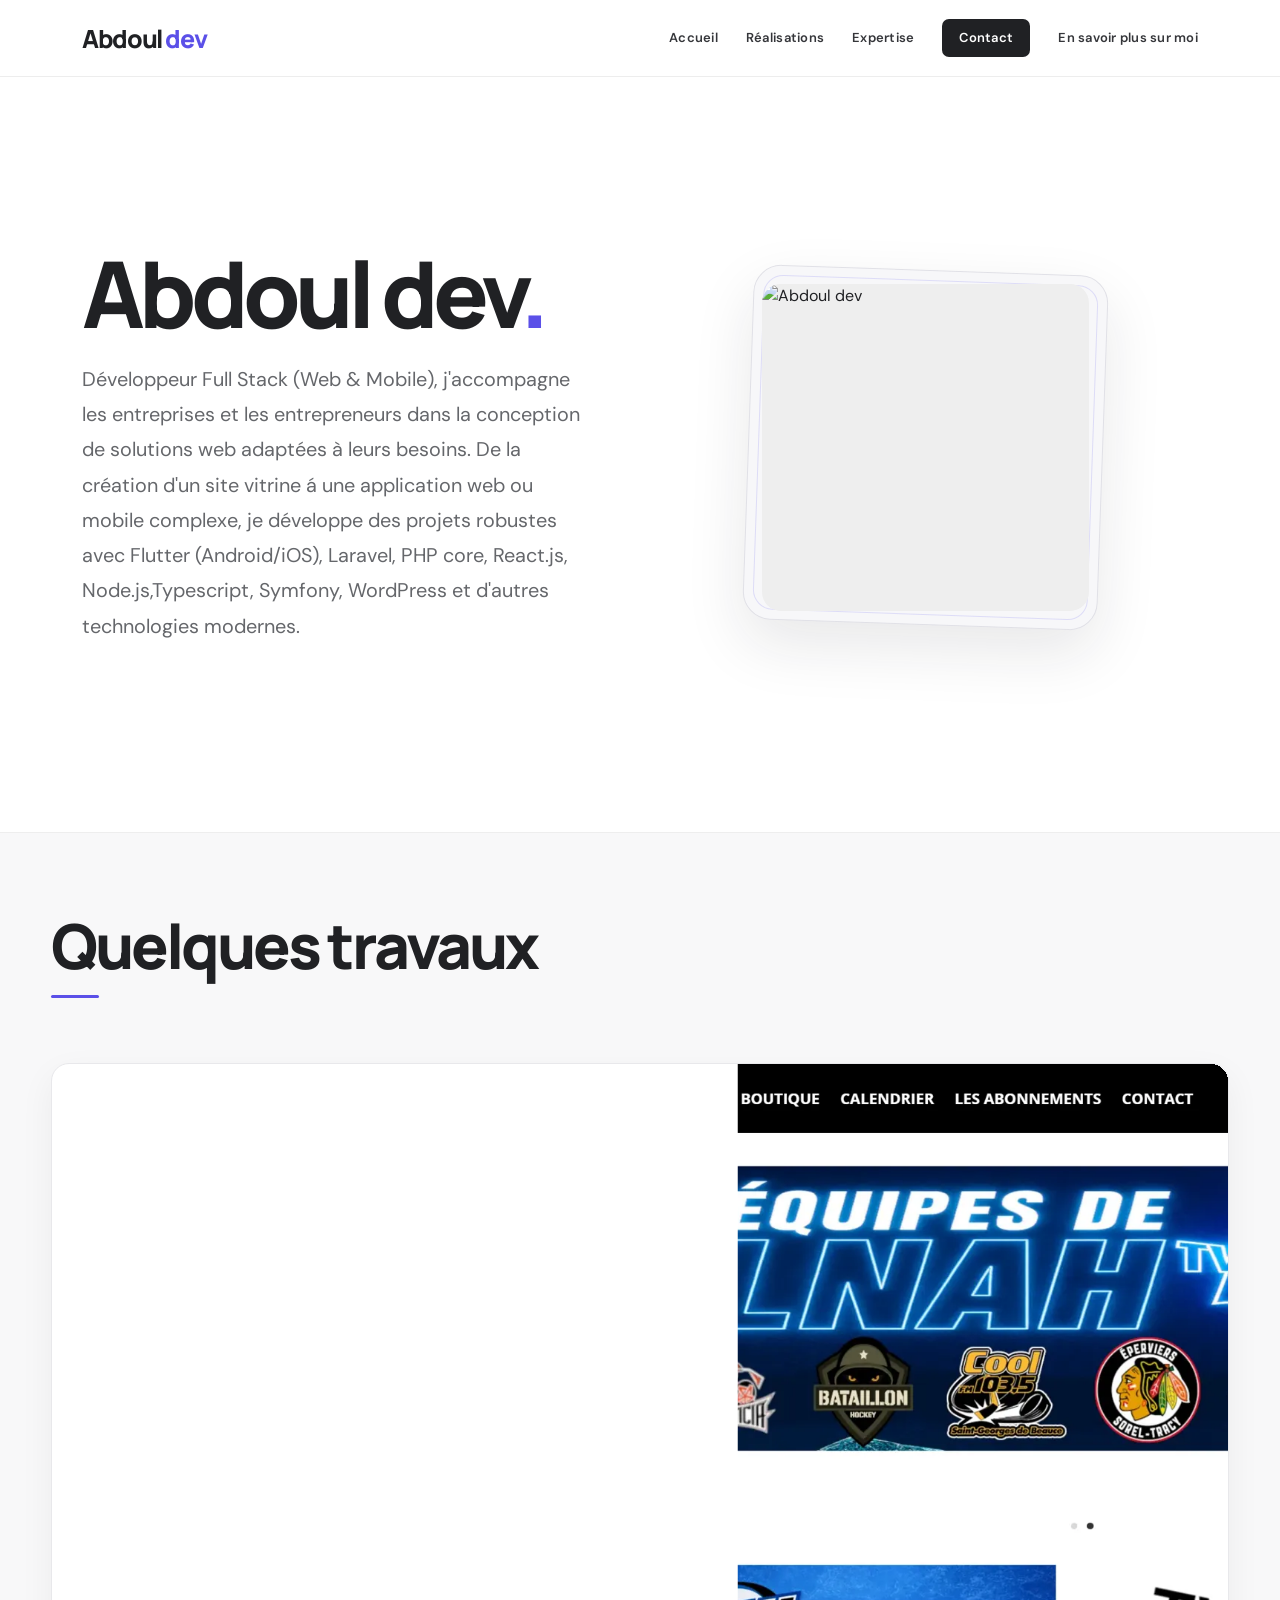
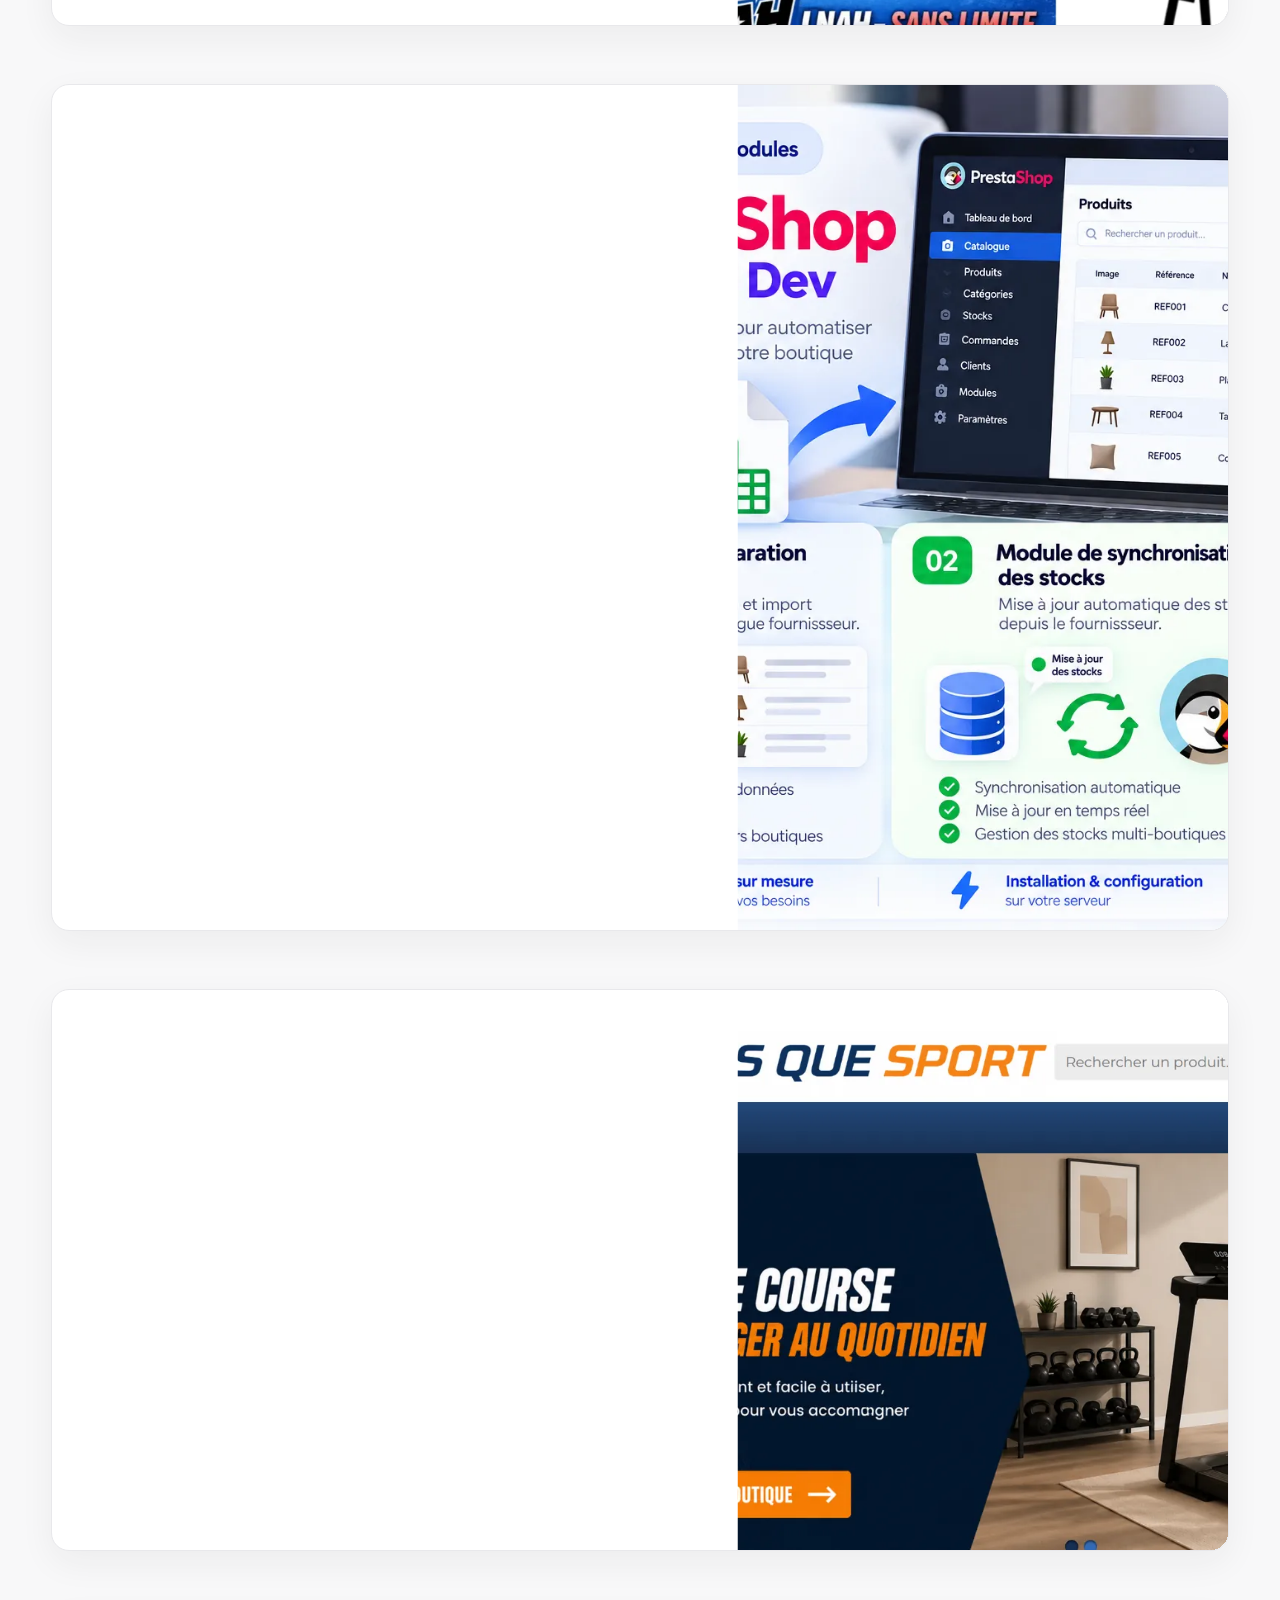
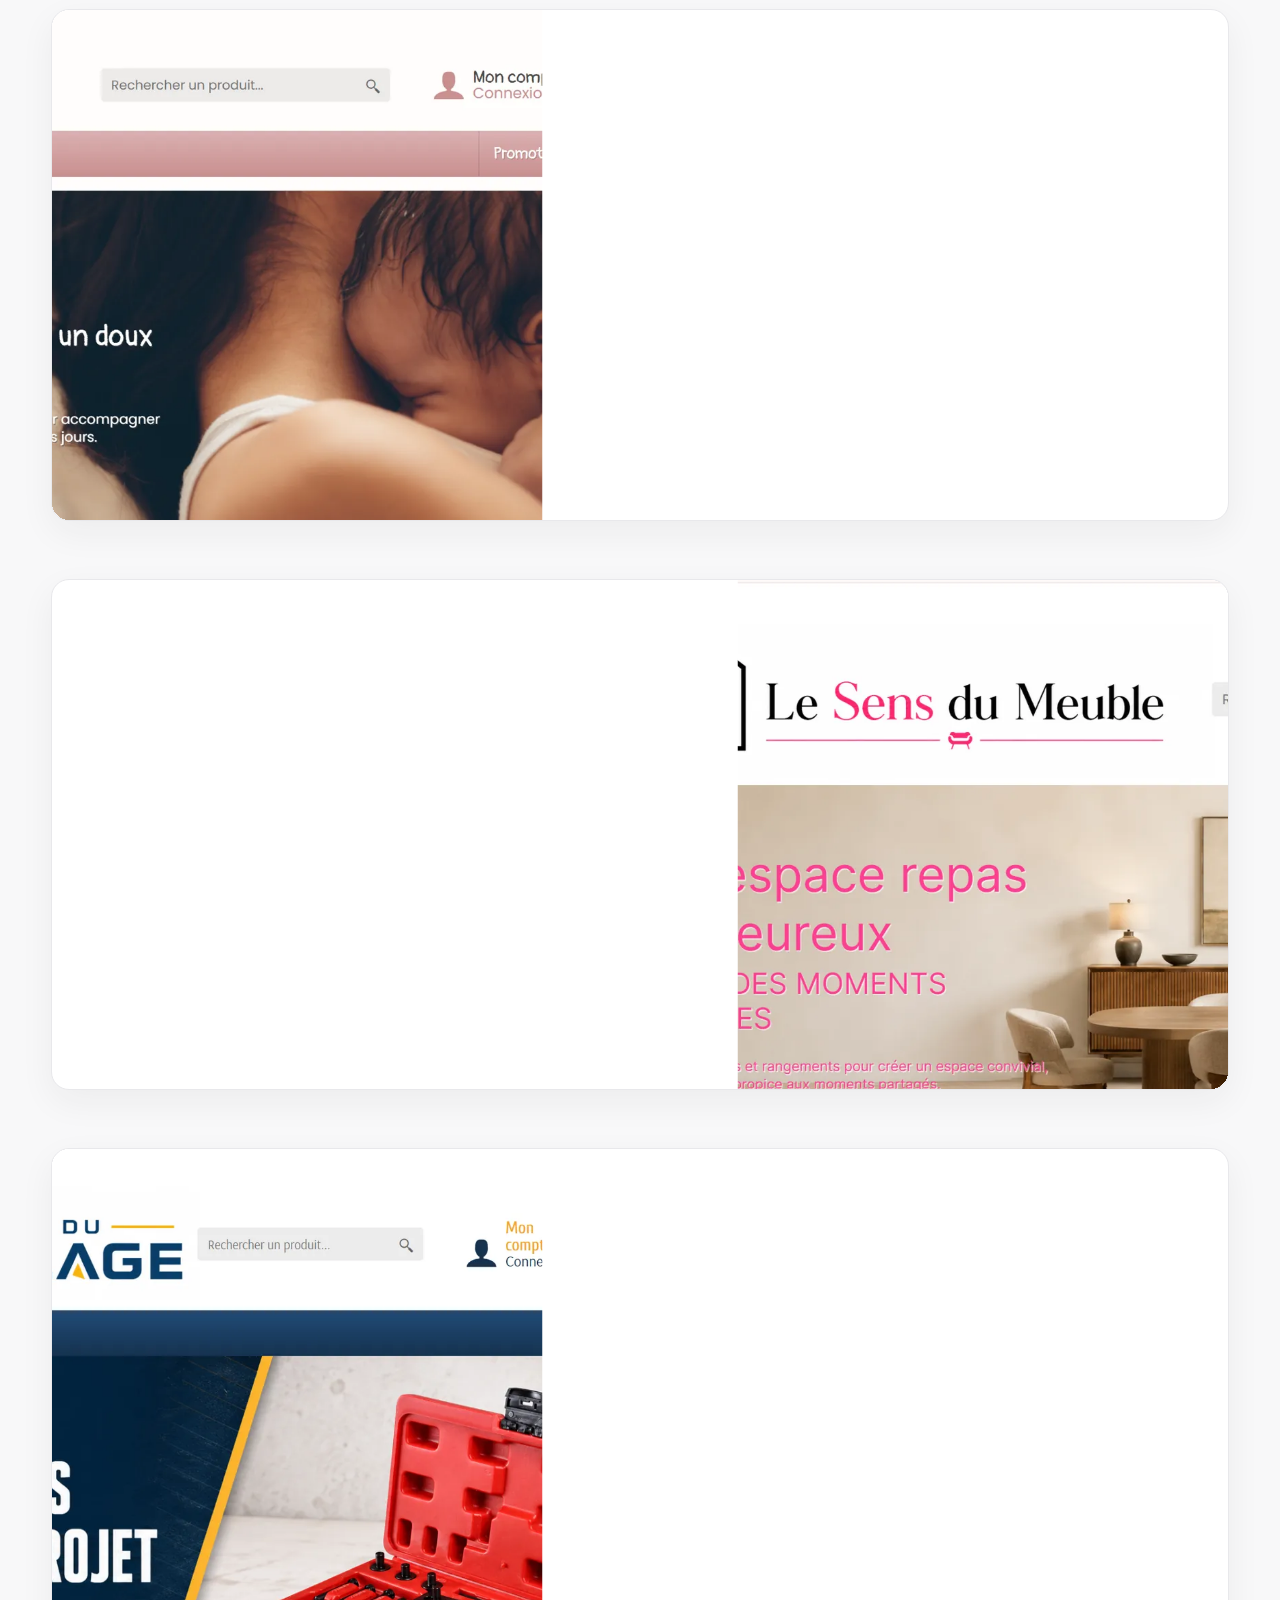
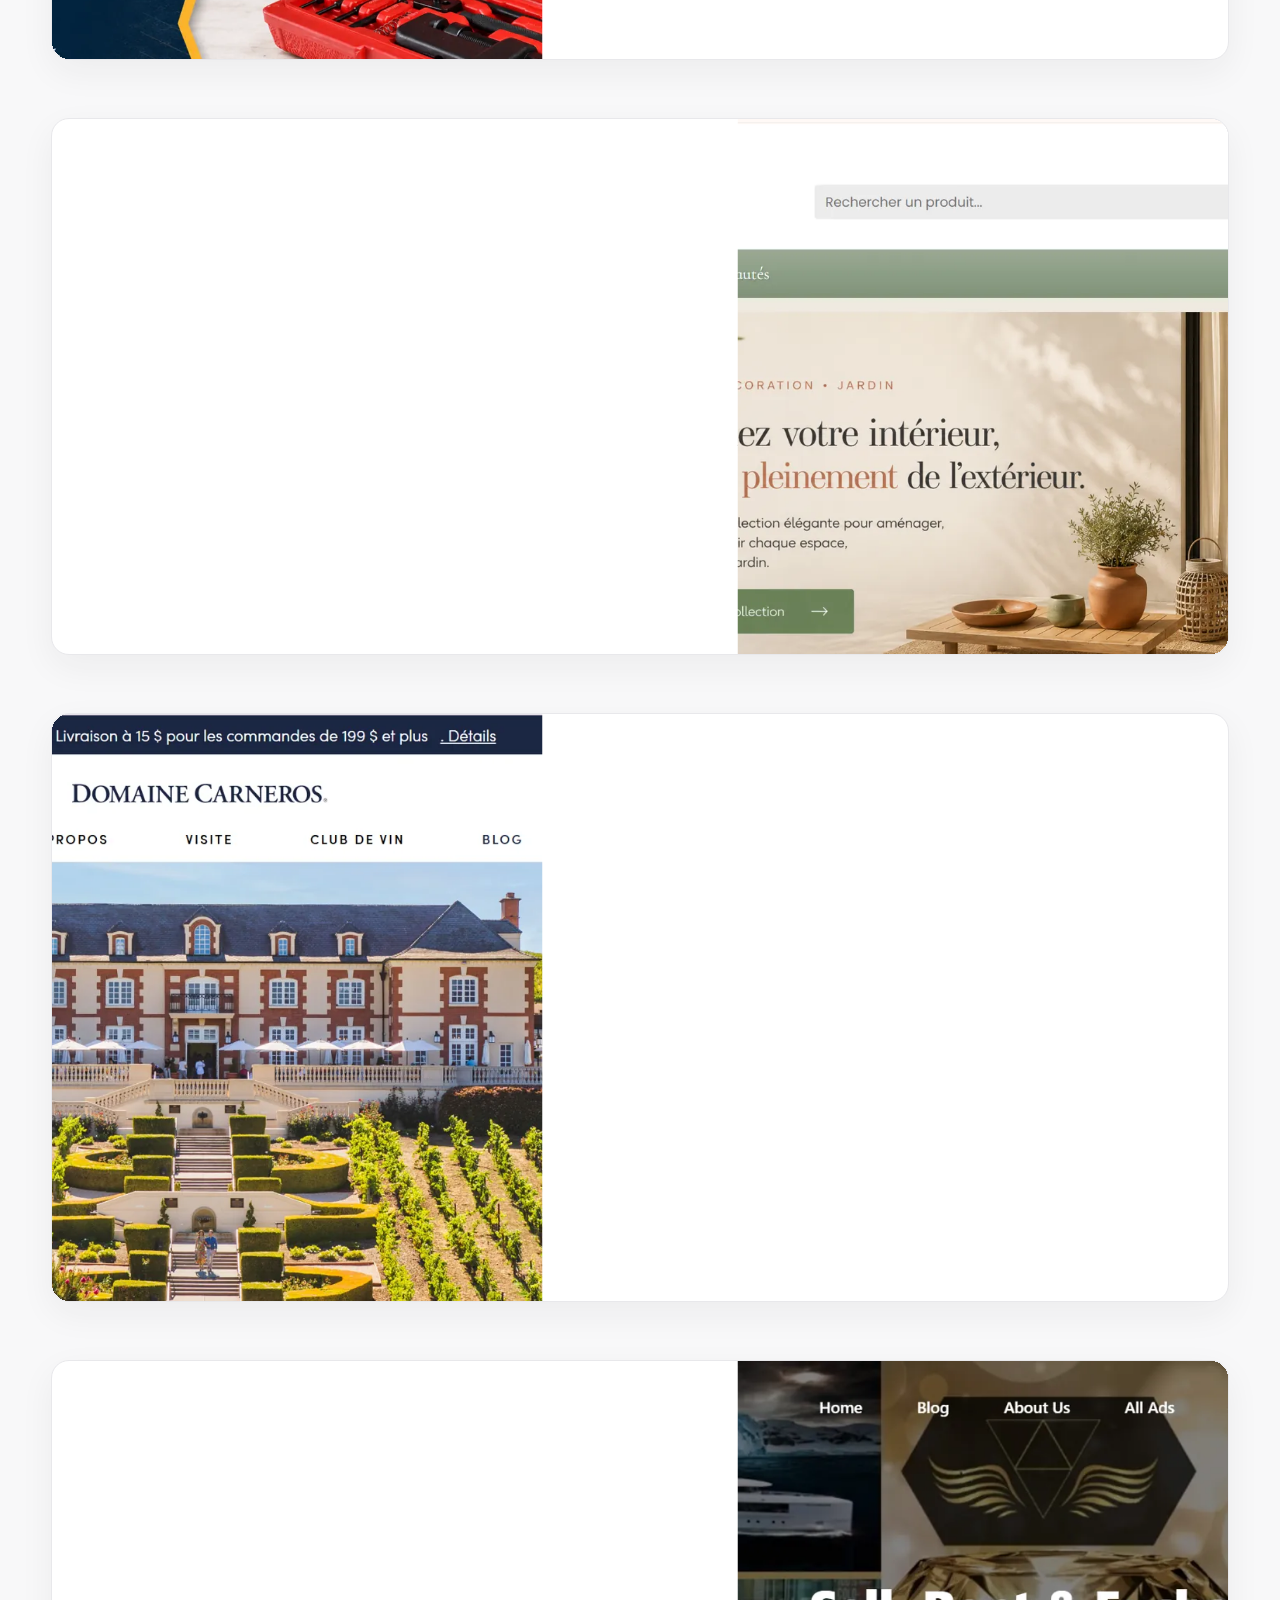
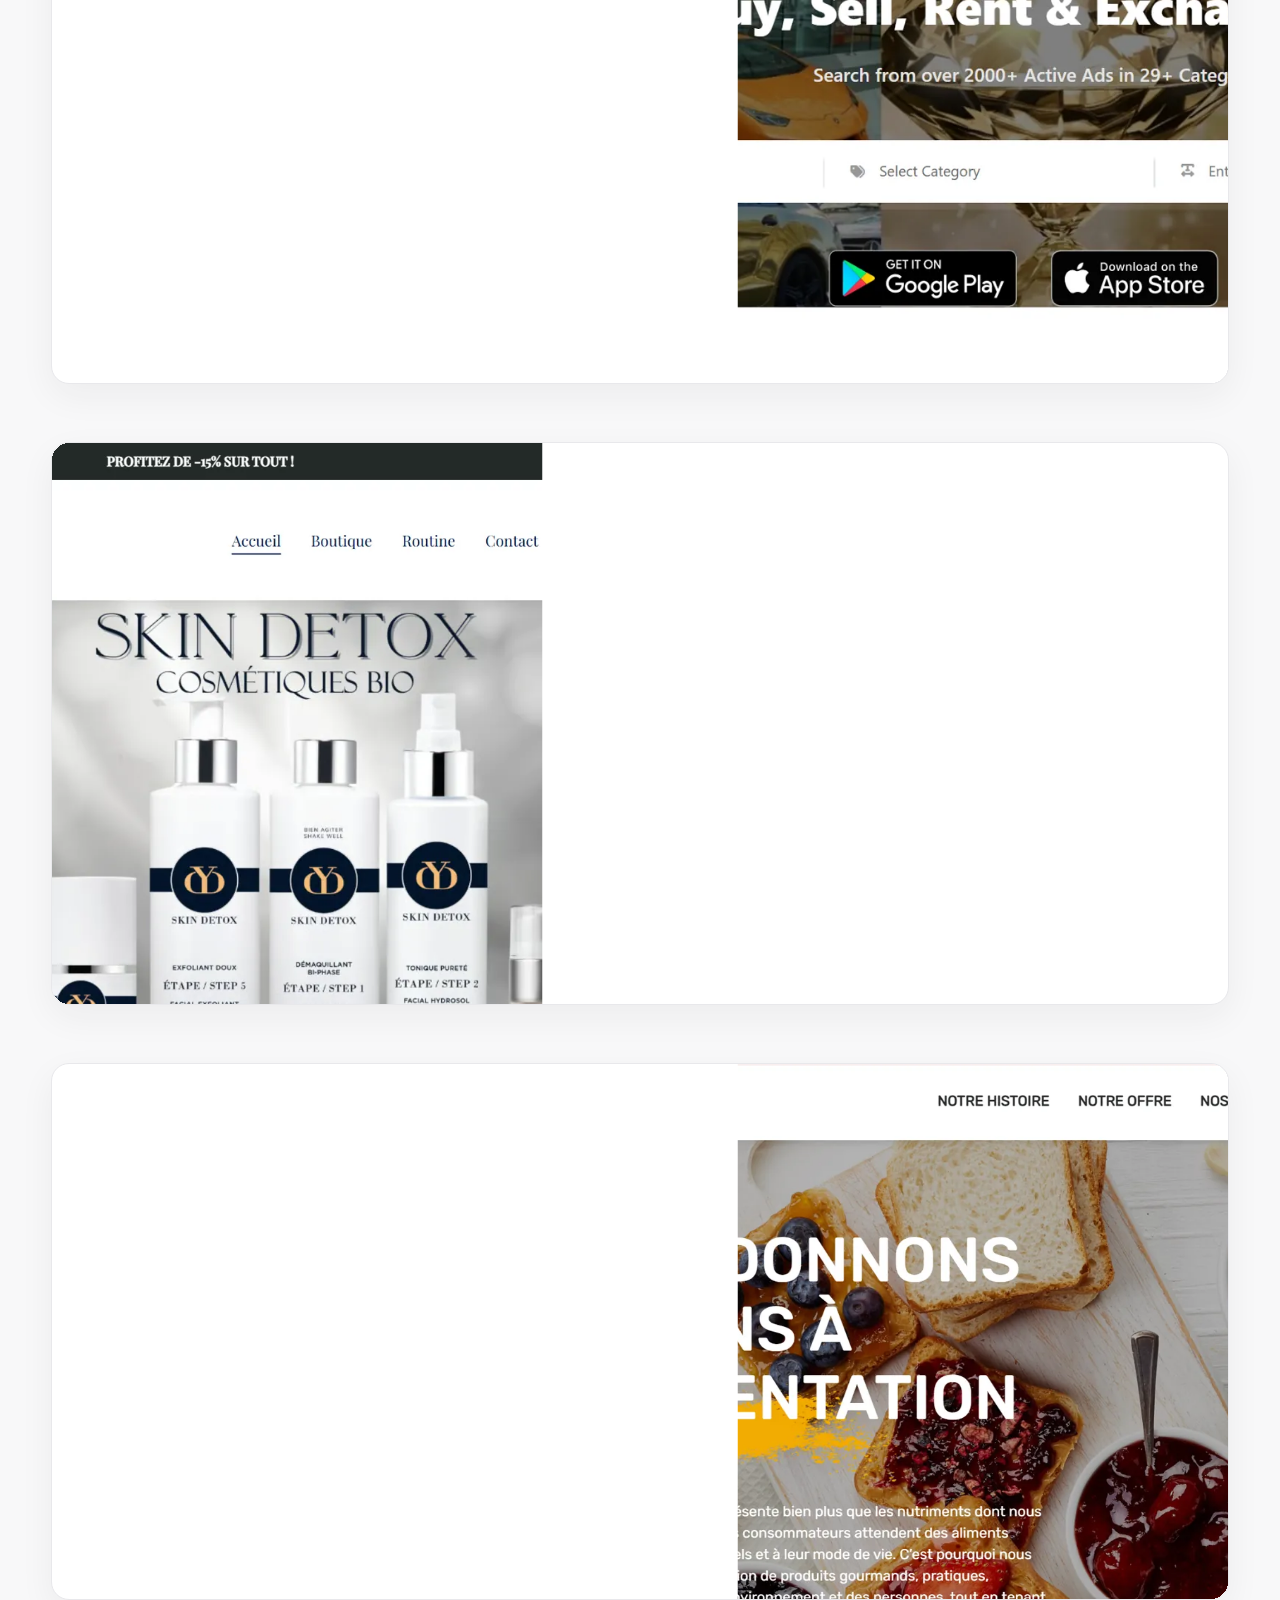
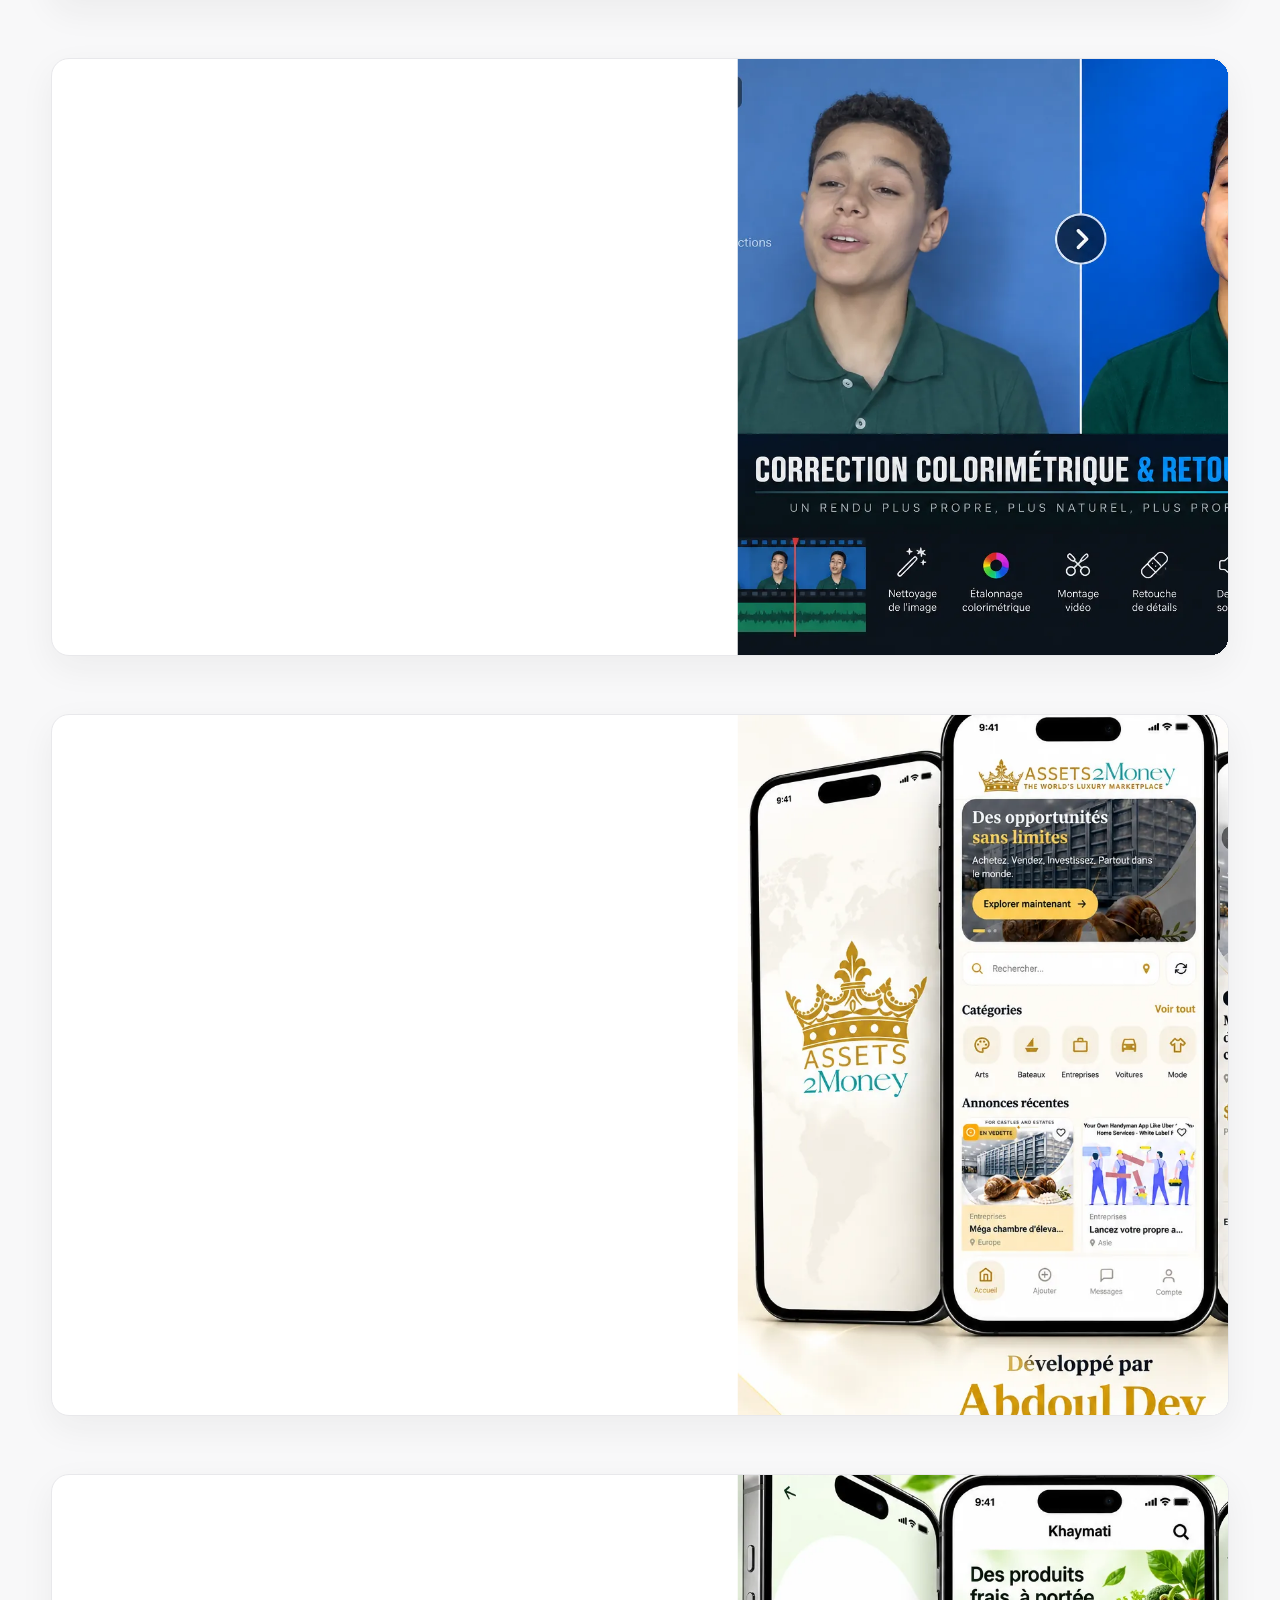
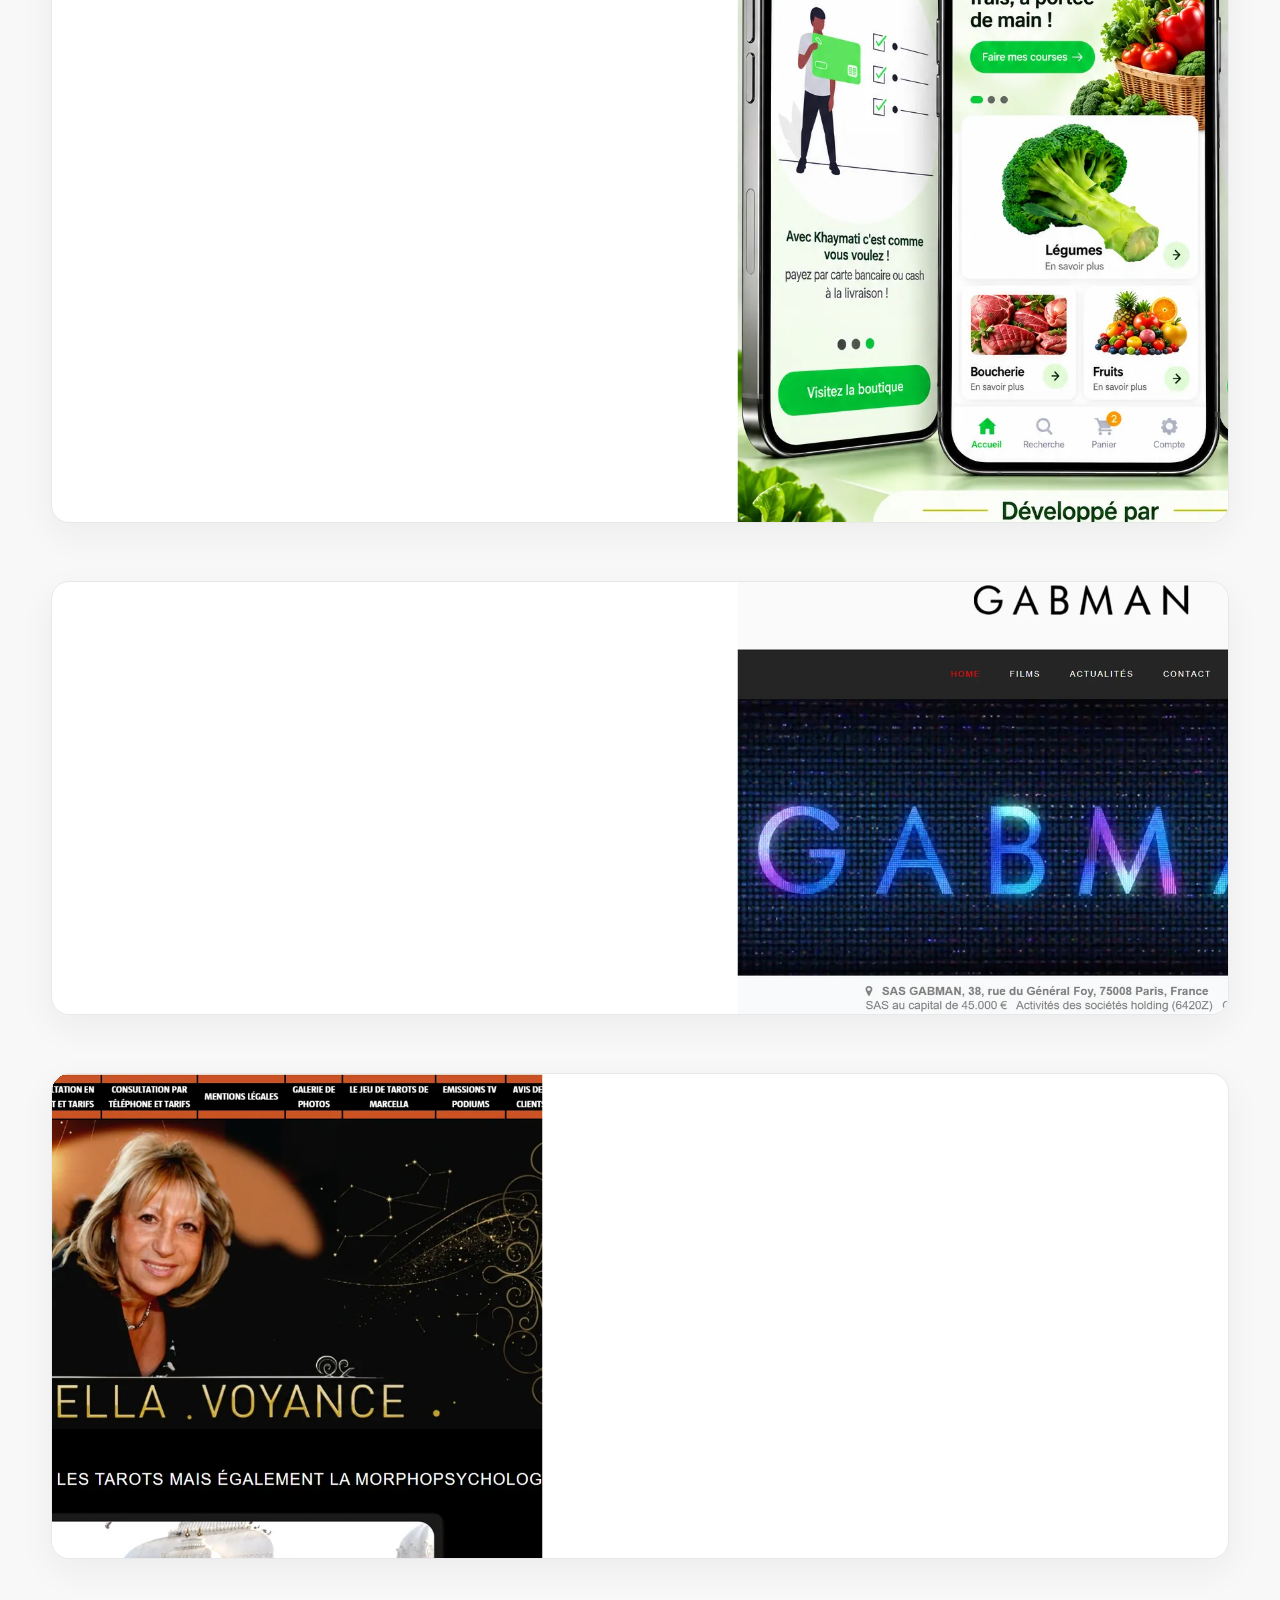
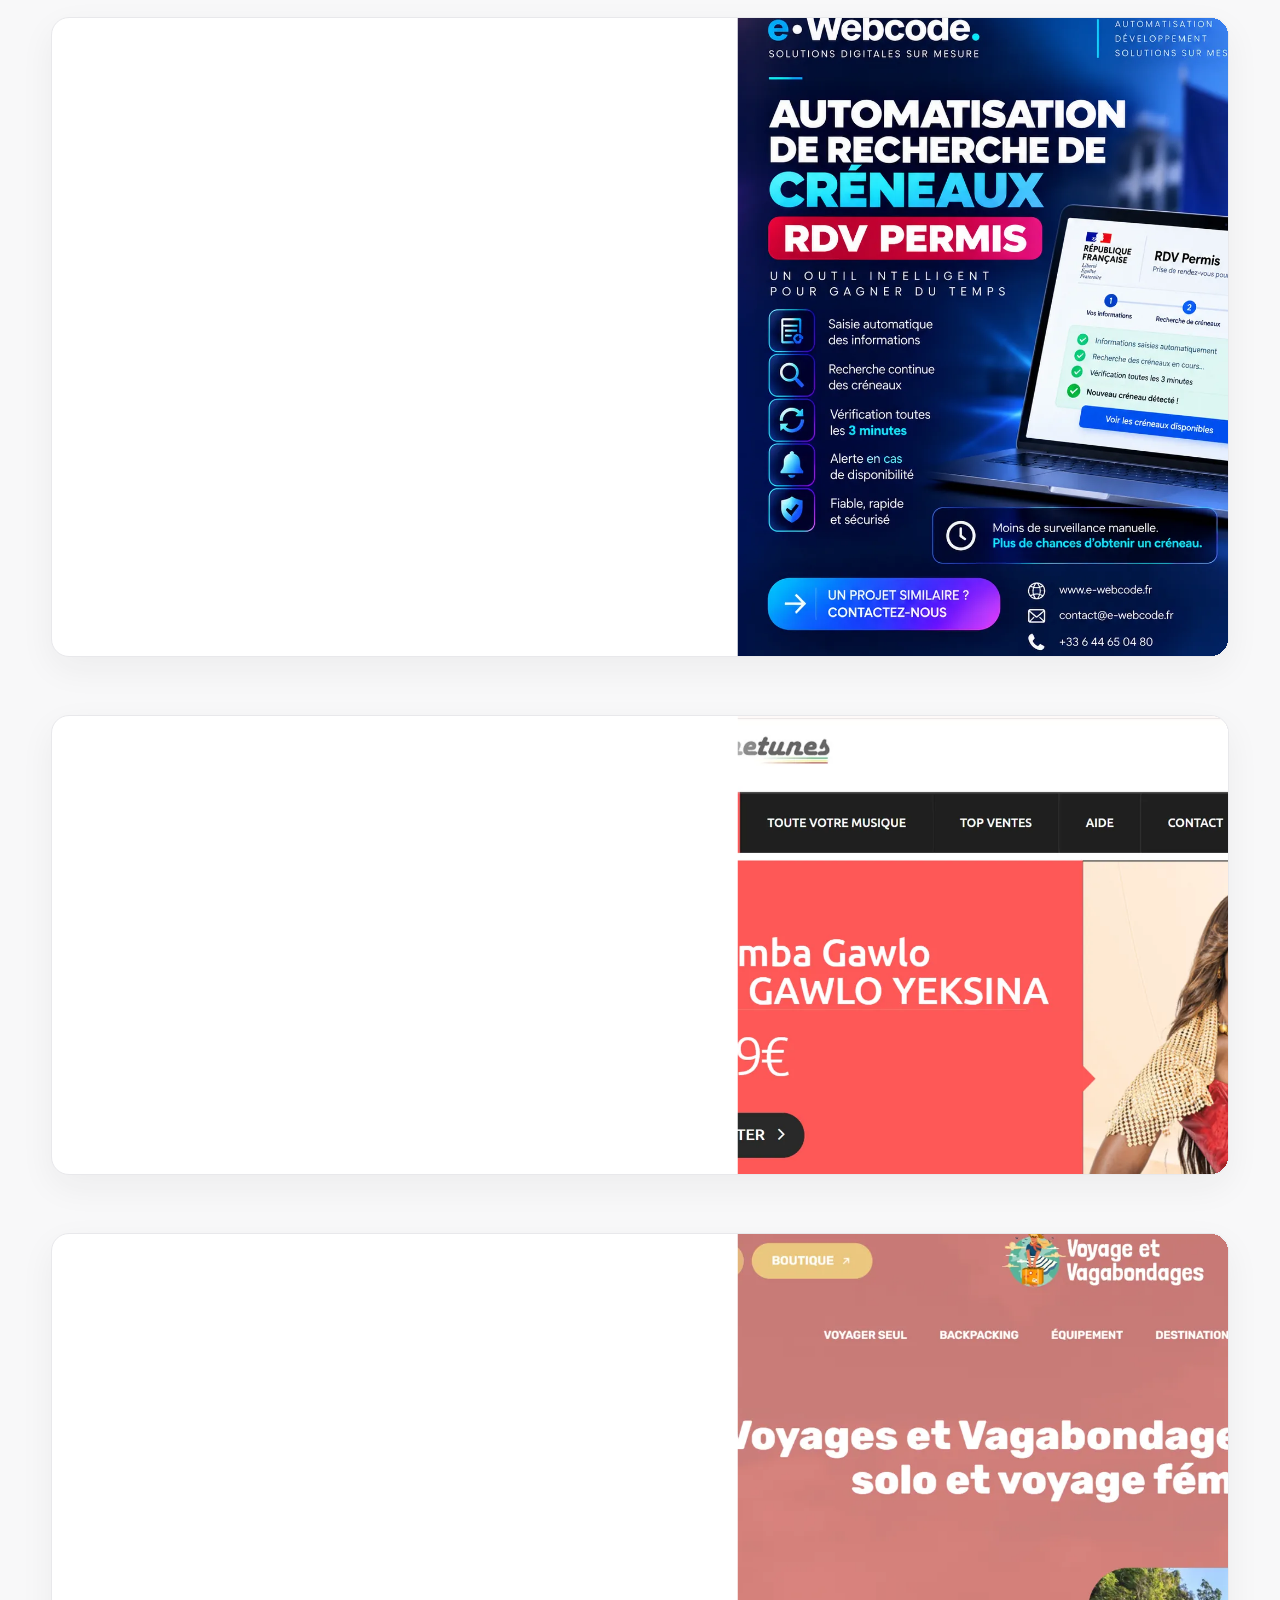
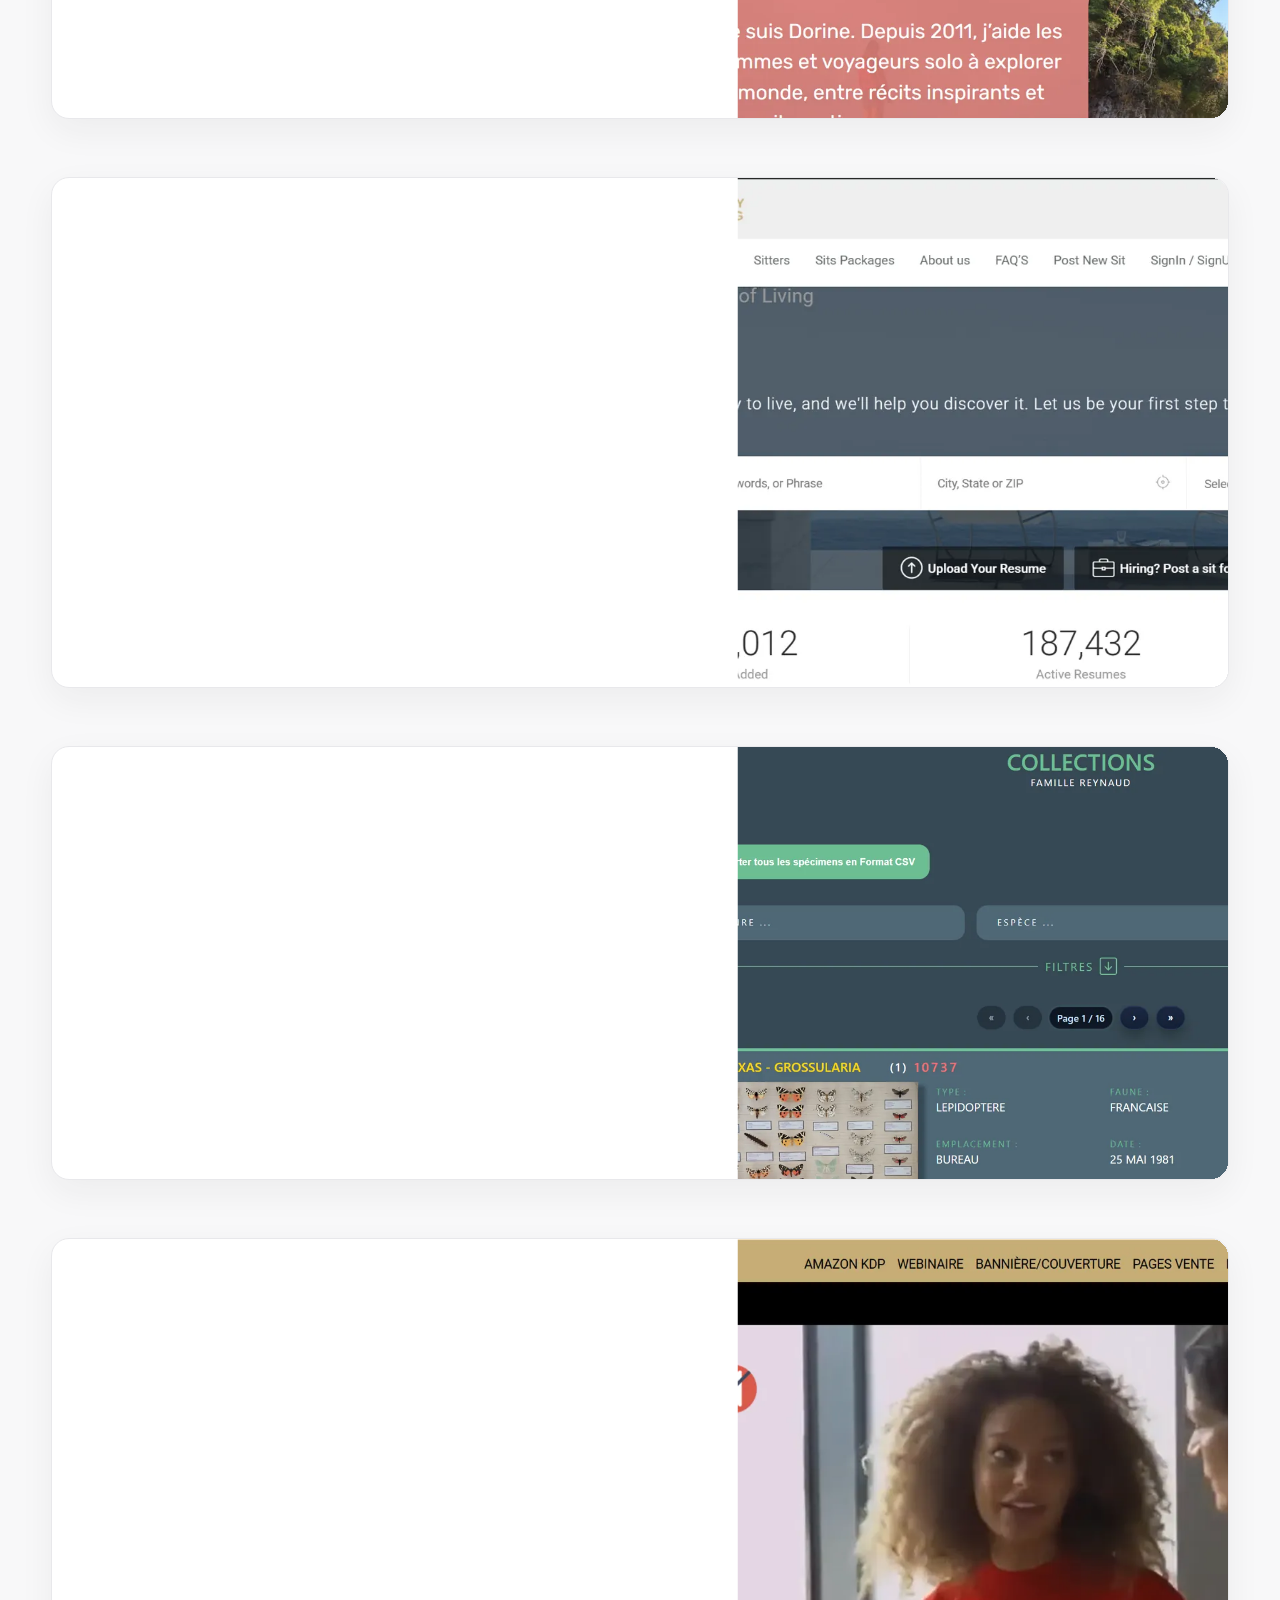
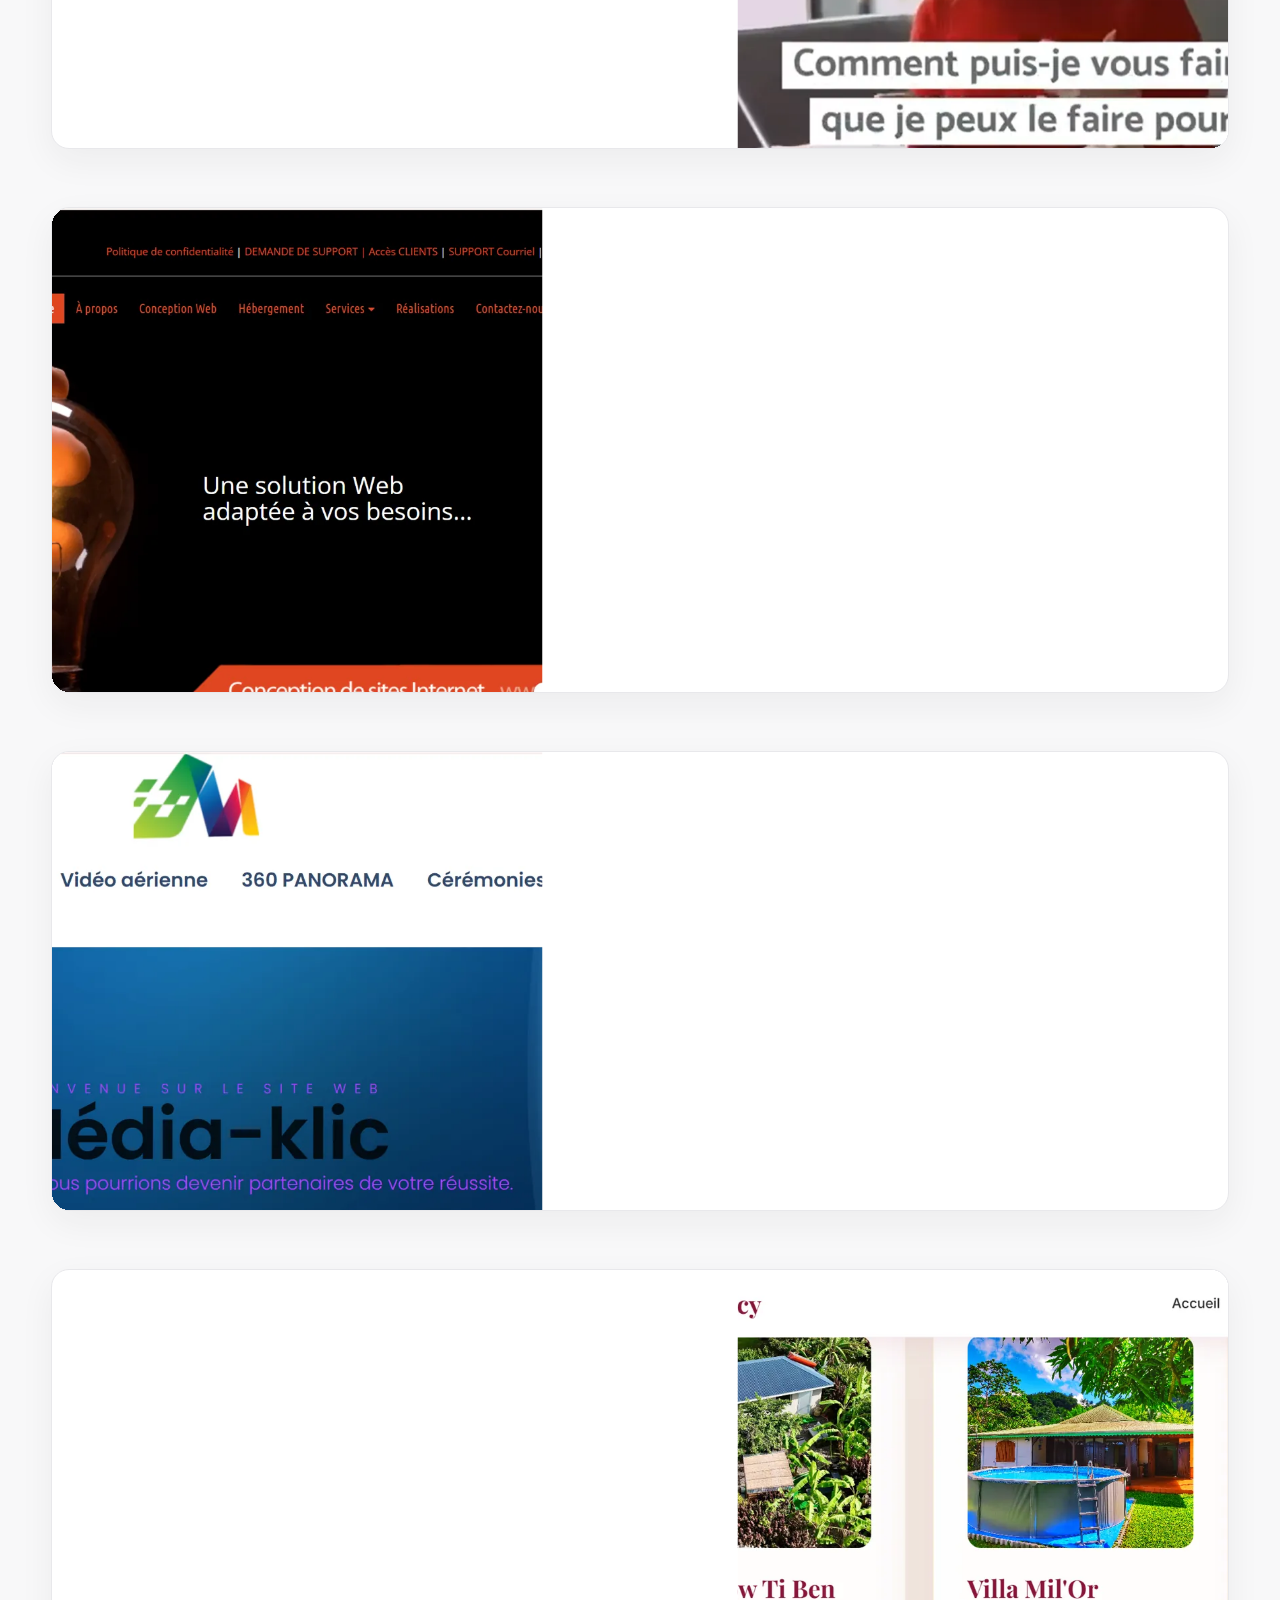
==== index.html @ acee8f9c "Portfolio : contenu en JSON (data/), images WebP Co-Authored-By: Claude Opus 5.5 <noreply@anthropic." ====
<!DOCTYPE html>
<html lang="fr">

<head>
   <meta charset="UTF-8">
   <meta http-equiv="X-UA-Compatible" content="IE=edge">
   <meta name="viewport" content="width=device-width, initial-scale=1.0">
   <title>Abdoul dev — Portfolio</title>


   <!-- bootstrap css cdn-->
   <link href="https://cdn.jsdelivr.net/npm/bootstrap@5.3.0-alpha1/dist/css/bootstrap.min.css" rel="stylesheet"
      integrity="sha384-GLhlTQ8iRABdZLl6O3oVMWSktQOp6b7In1Zl3/Jr59b6EGGoI1aFkw7cmDA6j6gD" crossorigin="anonymous">

   <!-- aos -->
   <link rel="stylesheet" href="https://unpkg.com/aos@next/dist/aos.css" />

   <!-- animatestyle -->
   <link rel="stylesheet" href="https://cdnjs.cloudflare.com/ajax/libs/animate.css/4.1.1/animate.min.css" />

   <!-- GSAP -->
   <script src="https://cdnjs.cloudflare.com/ajax/libs/gsap/3.11.5/gsap.min.js"></script>
   <script src="https://cdnjs.cloudflare.com/ajax/libs/gsap/3.11.5/ScrollTrigger.min.js"></script>
   <script src="https://cdnjs.cloudflare.com/ajax/libs/gsap/3.11.5/ScrollToPlugin.min.js"></script>

   <!-- css -->
   <link rel="stylesheet" href="style.css">


</head>

<body>

   <!-- <video autoplay muted loop id="myVideo">
      <source src="img/bgvideo.mp4" type="video/mp4">
   </video> -->



   <!-- homepage -->
   <div class="background" id="home">

      <!-- navbar -->

      <nav class="site_nav">
         <div class="container nav_container">
            <a class="nav_brand" href="#home" aria-label="Abdoul dev — accueil">Abdoul <span>dev</span></a>
            <input class="nav_toggle" type="checkbox" id="nav-toggle">
            <label class="nav_menu_button" for="nav-toggle" aria-label="Ouvrir le menu"><span></span><span></span><span></span></label>
            <div class="navitems">
               <a class="nav_link" href="#home">Accueil</a>
               <a class="nav_link" href="#project">Réalisations</a>
               <a class="nav_link" href="#expertise">Expertise</a>
               <a class="nav_link nav_contact_link" href="#contact">Contact</a>
               <a class="nav_link nav_about_link" href="https://abdoul.e-webcode.fr">En savoir plus sur moi</a>
            </div>
         </div>
      </nav>


      <!-- introsection -->
      <section class="intro">
         <div class="container intro_container">
            <div class="row intro_boxes">
               <div class="col-lg-6 col-md-12 intro_box1" data-aos="fade-in-left">
                  <div class="name_bio">
                     <p class="name" data-profil="nom">Abdoul dev</p>
                     <p class="bio" data-profil="bio"></p>
                  </div>
               </div>
               <div class="col-lg-6 col-md-12 intro_box2 animate__animated animate__fadeInRight">
                  <div class="box2_profile">
                     <div class="profile_frame">
                        <img class="profile_photo" src="https://abdoul.e-webcode.fr/abdoul.png" alt="Abdoul dev">
                     </div>
                  </div>
               </div>
            </div>
         </div>
      </section>


   </div>


   <div class="fron_project_to_end">
      <!-- project -->

      <section class="project" id="project">
         <div class="project_heading" data-profil="titre_realisations">Quelques travaux</div>
         <div class="project_box">
            <div class="container" id="projets">
               <!-- Les réalisations sont générées depuis data/projets.json (voir content.js) -->
               <p class="project_loading">Chargement des réalisations…</p>
            </div>




         </div>
      </section>




      <!-- why you -->
      <!-- <section class="project why" id="why">
   <div class="project_heading why_heading">Why you?</div>
   <div class="why_box">
         <div class="items item1" data-aos="flip-up" >
            Quality
            <div class="items item2 " data-aos="fade-up-left" data-aos-duration="1500">Cost</div>
            <div class="items item3 " data-aos="fade-up-right" data-aos-duration="1500">Speed</div>
         </div>
      </div>
   </section> -->



      <!-- skills -->
      <section class="skill_section" id="expertise">
         <div class="skill_heading">
            <div class="skill_project_heading" data-profil="titre_expertise">Domaines d'expertise</div>
         </div>

         <div class="expertise_grid" data-profil="expertise"></div>
      </section>




      <!-- contact -->
      <section class="main_contact" id="contact">
         <div class="container">

            <div class="row contact_heading ">
               <div class="contact_heading_content col-md-6">
                  <p class="cline2">
                    Discutons de votre projet
                  </p>
                  <div class="contact_heading_content_img">
                     <lottie-player src="https://assets1.lottiefiles.com/packages/lf20_w6y7r1ap.json"
                        background="transparent" speed="1" loop autoplay></lottie-player>
                  </div>
               </div>
               <div class="contact_heading_svg col-md-6">
                  <lottie-player src="https://assets7.lottiefiles.com/packages/lf20_w7x9i6ag.json"
                     background="transparent" speed="1" loop autoplay></lottie-player>
               </div>
            </div>
         </div>


         <div class="circular_box">
            <div class="contact_actions">
               <div class="contact_action contact_action_github">
                  <div class="contact_label contact_label_github">
                     <span>Cliquez ici pour voir mon compte GitHub</span>
                     <b aria-hidden="true">↓</b>
                  </div>
                  <a class="contact_icons" href="https://github.com/Idiamin321" target="_blank" rel="noopener noreferrer" aria-label="Cliquer ici pour voir mon compte GitHub">
                     <lottie-player class="github" src="https://assets1.lottiefiles.com/packages/lf20_6HFXXE.json"
                        background="transparent" speed="2" loop autoplay></lottie-player>
                  </a>
               </div>

               <div class="contact_action contact_action_mail">
                  <a class="contact_icons" href="mailto:abdoul-dev@e-webcode.fr" aria-label="Cliquer ici pour m'envoyer un e-mail">
                     <lottie-player class="gmail" src="https://assets10.lottiefiles.com/packages/lf20_a0reautd.json"
                        background="transparent" speed="1" loop autoplay></lottie-player>
                  </a>
                  <div class="contact_label contact_label_mail">
                     <b aria-hidden="true">↑</b>
                     <span>Cliquez ici pour m'envoyer un e-mail</span>
                  </div>
               </div>
            </div>
         </div>
      </section>


   </div>



   <!-- bootstrap js cdn -->
   <script src="https://cdn.jsdelivr.net/npm/bootstrap@5.3.0-alpha1/dist/js/bootstrap.bundle.min.js"
      integrity="sha384-w76AqPfDkMBDXo30jS1Sgez6pr3x5MlQ1ZAGC+nuZB+EYdgRZgiwxhTBTkF7CXvN"
      crossorigin="anonymous"></script>

   <!-- aos -->
   <script src="https://unpkg.com/aos@next/dist/aos.js"></script>

   <!-- jquerry cdn-->
   <script src="https://ajax.googleapis.com/ajax/libs/jquery/3.6.3/jquery.min.js"></script>

   <!-- icon -->
   <!-- <script src="https://kit.fontawesome.com/yourcode.js" crossorigin="anonymous"></script> -->
   <script src="https://unpkg.com/@lottiefiles/lottie-player@latest/dist/lottie-player.js"></script>



   <!-- js -->
   <script src="content.js"></script>

</body>

</html>
---- style.css ----
@import url('https://fonts.googleapis.com/css2?family=DM+Sans:wght@400;500;600;700&family=Manrope:wght@600;700;800&display=swap');

:root {
  --ink: #202124;
  --muted: #65676b;
  --accent: #5b50e8;
  --accent-soft: #f0efff;
  --line: #e8e8eb;
  --surface: #f8f8f9;
}

* { box-sizing: border-box; }
html { scroll-behavior: smooth; scroll-padding-top: 82px; }
body {
  margin: 0;
  color: var(--ink);
  background: #fff;
  font-family: 'DM Sans', sans-serif;
  overflow-x: hidden;
}
a { color: inherit; }
.background { min-height: auto; background: #fff; overflow: hidden; }

/* Header */
.site_nav {
  position: sticky;
  top: 0;
  z-index: 1000;
  width: 100%;
  background: rgba(255,255,255,.94);
  border-bottom: 1px solid rgba(32,33,36,.08);
  backdrop-filter: blur(16px);
  -webkit-backdrop-filter: blur(16px);
}
.nav_container {
  min-height: 76px;
  display: flex;
  align-items: center;
  justify-content: space-between;
  gap: 30px;
}
.nav_brand {
  flex: 0 0 auto;
  text-decoration: none;
  font-family: 'Manrope', sans-serif;
  font-size: 25px;
  line-height: 1;
  font-weight: 800;
  letter-spacing: -.055em;
}
.nav_brand span { color: var(--accent); }
.navitems {
  display: flex;
  align-items: center;
  justify-content: flex-end;
  gap: 28px;
  margin: 0;
  padding: 0;
}
.nav_link {
  position: relative;
  display: inline-flex;
  align-items: center;
  min-height: 40px;
  padding: 5px 0;
  text-decoration: none;
  color: #35363a;
  font-size: 13px;
  font-weight: 600;
  letter-spacing: .02em;
  white-space: nowrap;
  transition: color .2s ease;
}
.nav_link::after {
  content: '';
  position: absolute;
  left: 0;
  bottom: 1px;
  width: 0;
  height: 2px;
  border-radius: 3px;
  background: var(--accent);
  transition: width .25s ease;
}
.nav_link:hover { color: var(--accent); }
.nav_link:hover::after { width: 100%; }
.nav_contact_link {
  padding: 9px 17px;
  min-height: 38px;
  color: #fff;
  background: var(--ink);
  border-radius: 7px;
}
.nav_contact_link::after { display: none; }
.nav_contact_link:hover { color: #fff; background: var(--accent); }
.nav_toggle, .nav_menu_button { display: none; }

/* Hero */
.intro { margin: 0; padding: 100px 0 115px; width: 100%; }
.intro_container { width: min(1180px, 92%); }
.intro_boxes { align-items: center; min-height: 540px; }
.intro_box1 { padding-right: 45px; margin: 0; }
.name_bio { width: 100%; margin: 0; }
.name {
  margin: 0 0 25px;
  font-family: 'Manrope', sans-serif;
  font-size: clamp(58px, 7.2vw, 94px);
  line-height: .94;
  letter-spacing: -.065em;
  font-weight: 800;
  color: var(--ink);
  text-shadow: none;
}
.name::after { content: '.'; color: var(--accent); }
.bio {
  max-width: 680px;
  margin: 0;
  color: var(--muted);
  font-size: clamp(17px, 1.55vw, 20px);
  line-height: 1.78;
}
.intro_box2 { display: flex; justify-content: center; align-items: center; }
.box2_svg { display: none; }
.box2_profile { width: min(440px, 100%); display: flex; justify-content: center; }
.profile_frame {
  position: relative;
  width: min(355px, 78vw);
  aspect-ratio: 1 / 1;
  padding: 13px;
  border: 1px solid #e1e1e7;
  border-radius: 28px;
  background: #f7f7f9;
  box-shadow: 0 24px 60px rgba(32,33,36,.10);
  transform: rotate(2deg);
}
.profile_frame::before {
  content: '';
  position: absolute;
  inset: 9px;
  border: 1px solid rgba(91,80,232,.16);
  border-radius: 20px;
  pointer-events: none;
}
.profile_photo {
  position: relative;
  display: block;
  width: 100%;
  height: 100%;
  object-fit: cover;
  object-position: center top;
  border-radius: 19px;
  background: #eee;
  transform: rotate(-2deg);
}

/* Projects */
.fron_project_to_end { background: #f8f8f9; border-top: 1px solid #eee; }
.project { overflow: hidden; padding: 25px 0 90px; }
.project_heading {
  width: min(1180px, 92%);
  margin: 55px auto 65px;
  padding: 0;
  text-align: left;
  font-family: 'Manrope', sans-serif;
  font-size: clamp(40px, 5vw, 62px);
  line-height: 1.05;
  letter-spacing: -.05em;
  font-weight: 800;
  color: var(--ink);
  background: none;
  box-shadow: none;
}
.project_heading::after { content: ''; display: block; width: 48px; height: 3px; margin-top: 17px; border-radius: 4px; background: var(--accent); }
.project_box { width: min(1180px, 92%); margin: auto; }
.project_box > .container { max-width: none; padding: 0; }
.project_row {
  align-items: stretch;
  margin: 0 0 58px;
  padding: 0;
  background: #fff;
  border: 1px solid var(--line);
  border-radius: 18px;
  box-shadow: 0 12px 35px rgba(32,33,36,.055);
  overflow: hidden;
  transition: transform .3s ease, box-shadow .3s ease;
}
.project_row:hover { transform: translateY(-3px); box-shadow: 0 18px 45px rgba(32,33,36,.09); }

.project_img {
  min-height: 330px;
  aspect-ratio: 16 / 10;
  background-size: cover;
  background-position: center;
  background-repeat: no-repeat;
  box-shadow: none;
  transition: transform .5s ease;
}
.project_row:hover .project_img { transform: scale(1.015); }
.project_info, .project_info_even { display: flex; flex-direction: column; justify-content: center; padding: 42px 46px; margin: 0; }
.project_title {
  margin: 0 0 15px;
  padding: 0;
  font-family: 'Manrope', sans-serif;
  font-size: clamp(25px, 2.4vw, 34px);
  line-height: 1.15;
  letter-spacing: -.03em;
  font-weight: 700;
  color: var(--ink);
}
.project_detail { padding: 0; margin: 0; color: var(--muted); font-size: 15px; line-height: 1.72; }
.project_detail strong { color: #303136; }
.project_demo { margin: 24px 0 0; }
.project_link {
  border: 1px solid var(--ink);
  border-radius: 7px;
  padding: 10px 18px;
  background: #fff;
  color: var(--ink);
  text-transform: none;
  font-size: 13px;
  font-weight: 600;
  transition: all .25s ease;
}
.project_link::before { display: none; }
.project_link:hover { color: #fff; background: var(--ink); transform: translateY(-1px); }
.show_all_project { margin: 50px 0; }

/* Expertise */
.skill_section {
  width: 100%;
  margin: 0;
  padding: 100px 0 110px;
  background: #fff;
  border-top: 1px solid #eee;
  position: relative;
  overflow: hidden;
}
.skill_section > img { display: none; }
.skill_heading { width: min(1180px, 92%); height: auto; margin: 0 auto 48px; position: relative; }
.skill_project_heading {
  position: static;
  color: var(--ink);
  font-family: 'Manrope', sans-serif;
  font-size: clamp(40px, 5vw, 62px);
  line-height: 1.05;
  letter-spacing: -.05em;
  font-weight: 800;
}
.skill_project_heading::after { content: ''; display: block; width: 48px; height: 3px; margin-top: 17px; border-radius: 4px; background: var(--accent); }
.expertise_grid {
  width: min(1100px, 92%);
  margin: 0 auto;
  display: grid;
  grid-template-columns: repeat(2, minmax(0, 1fr));
  gap: 18px;
}
.expertise_group {
  padding: 24px 24px 22px;
  border: 1px solid #e3e3e7;
  border-radius: 14px;
  background: #fafafa;
}
.expertise_group_wide { grid-column: 1 / -1; }
.expertise_group h3 {
  margin: 0 0 16px;
  color: var(--ink);
  font-family: 'Manrope', sans-serif;
  font-size: 16px;
  line-height: 1.3;
  font-weight: 800;
  letter-spacing: -.015em;
}
.expertise_tags { display: flex; flex-wrap: wrap; gap: 9px; }
.expertise_tags span {
  display: inline-flex;
  align-items: center;
  min-height: 36px;
  padding: 7px 12px;
  border: 1px solid #dedee3;
  border-radius: 8px;
  background: #fff;
  color: #3c3d42;
  font-size: 12.5px;
  font-weight: 700;
  letter-spacing: .025em;
  transition: .2s ease;
}
.expertise_tags span:hover { color: var(--accent); border-color: rgba(91,80,232,.3); background: var(--accent-soft); transform: translateY(-2px); }

/* Contact */
.main_contact {
  width: 100%;
  min-height: 620px;
  padding: 90px 0 95px;
  background: #f8f8f9;
  border-top: 1px solid #eee;
  overflow: hidden;
  position: relative;
}
.contact_heading { margin: 0; align-items: center; }
.contact_heading_content { display: flex; justify-content: center; align-items: center; min-height: 250px; }
.cline2 {
  width: 100%;
  margin: 0;
  font-family: 'Manrope', sans-serif;
  font-size: clamp(42px, 6vw, 76px);
  line-height: 1;
  letter-spacing: -.055em;
  font-weight: 800;
  color: var(--ink);
  z-index: 2;
}
.contact_heading_content_img { display: none; }
.contact_heading_svg { height: 260px; }

/* Contact actions: two clearly visible, centered actions */
.circular_box {
  display: flex;
  justify-content: center;
  width: 100%;
  overflow: visible;
}
.contact_actions {
  width: min(420px, 92%);
  display: flex;
  flex-direction: column;
  align-items: center;
  gap: 72px;
  margin-top: 22px;
}
.contact_action {
  width: 100%;
  display: flex;
  flex-direction: column;
  align-items: center;
  position: relative;
}
.contact_icons {
  position: relative;
  width: 76px;
  height: 76px;
  flex: 0 0 76px;
  display: grid;
  place-items: center;
  background: #fff;
  box-shadow: 0 8px 24px rgba(32,33,36,.09);
  border-radius: 50%;
  border: 1px solid #e2e2e6;
  transition: .25s ease;
  text-decoration: none;
  z-index: 3;
}
.contact_icons > img, .contact_icons > lottie-player { animation: none; }
.contact_icons:hover {
  box-shadow: 0 12px 28px rgba(32,33,36,.14);
  transform: scale(1.06);
}
.contact_icons:focus-visible {
  outline: 3px solid rgba(91,80,232,.25);
  outline-offset: 5px;
}
.github { width: 70%; }
.gmail { width: 70%; }

.contact_label {
  display: flex;
  flex-direction: column;
  align-items: center;
  justify-content: center;
  gap: 7px;
  width: min(320px, 100%);
  min-height: 54px;
  padding: 10px 16px;
  border: 1px solid #dedee4;
  border-radius: 10px;
  background: #fff;
  color: var(--ink);
  box-shadow: 0 8px 22px rgba(32,33,36,.07);
  font-family: 'DM Sans', sans-serif;
  font-size: 14px;
  line-height: 1.3;
  font-weight: 700;
  letter-spacing: -.01em;
  text-align: center;
  z-index: 2;
}
.contact_label b {
  color: var(--accent);
  font-size: 25px;
  line-height: .7;
  font-weight: 700;
}
.contact_action_github .contact_label { margin-bottom: 14px; }
.contact_action_mail .contact_label { margin-top: 14px; }
.contact_label_github::after,
.contact_label_mail::before {
  content: '';
  position: absolute;
  left: 50%;
  width: 12px;
  height: 12px;
  background: #fff;
  transform: translateX(-50%) rotate(45deg);
}
.contact_label_github::after {
  bottom: -7px;
  border-right: 1px solid #dedee4;
  border-bottom: 1px solid #dedee4;
}
.contact_label_mail::before {
  top: -7px;
  border-left: 1px solid #dedee4;
  border-top: 1px solid #dedee4;
}
.contact_action:hover .contact_label {
  border-color: rgba(91,80,232,.35);
  box-shadow: 0 10px 28px rgba(32,33,36,.11);
}

@media (max-width: 991px) {
  .nav_container { min-height: 68px; }
  .navitems { gap: 18px; }
  .nav_link { font-size: 12px; }
  .nav_about_link { display: none; }
  .intro { padding: 75px 0 85px; }
  .intro_boxes { min-height: 0; }
  .intro_box1 { padding-right: 10px; margin-bottom: 55px; text-align: center; }
  .bio { margin: auto; max-width: 720px; }
  .profile_frame { width: min(315px, 58vw); }
  .project_box { width: 94%; }
  .project_row { margin-bottom: 42px; }
  .project_img { min-height: 0; }
  .project_info, .project_info_even { padding: 32px; }
  .expertise_grid { width: 94%; gap: 14px; }
  .expertise_group { padding: 21px; }
}

@media (max-width: 767px) {
  .nav_container { position: relative; min-height: 66px; }
  .nav_brand { font-size: 23px; }
  .nav_menu_button { display: flex; width: 42px; height: 42px; flex-direction: column; justify-content: center; align-items: center; gap: 5px; border: 1px solid #e1e1e5; border-radius: 8px; cursor: pointer; background: #fff; }
  .nav_menu_button span { display: block; width: 17px; height: 2px; border-radius: 2px; background: var(--ink); transition: .25s ease; }
  .nav_toggle { position: absolute; opacity: 0; pointer-events: none; }
  .navitems { position: absolute; top: calc(100% + 1px); left: 12px; right: 12px; display: flex; flex-direction: column; align-items: stretch; gap: 0; padding: 7px; background: #fff; border: 1px solid #e6e6e9; border-radius: 0 0 12px 12px; box-shadow: 0 16px 35px rgba(32,33,36,.1); transform: translateY(-12px); opacity: 0; visibility: hidden; pointer-events: none; transition: .25s ease; }
  .nav_link, .nav_contact_link { width: 100%; min-height: 44px; justify-content: center; padding: 8px 12px; border-radius: 7px; }
  .nav_link::after { display: none; }
  .nav_contact_link { margin-top: 3px; }
  .nav_about_link { display: flex; }
  .nav_toggle:checked ~ .navitems { transform: translateY(0); opacity: 1; visibility: visible; pointer-events: auto; }
  .nav_toggle:checked + .nav_menu_button span:nth-child(1) { transform: translateY(7px) rotate(45deg); }
  .nav_toggle:checked + .nav_menu_button span:nth-child(2) { opacity: 0; }
  .nav_toggle:checked + .nav_menu_button span:nth-child(3) { transform: translateY(-7px) rotate(-45deg); }
  .intro { padding: 58px 0 70px; }
  .name { font-size: clamp(49px, 14vw, 72px); }
  .bio { font-size: 16px; line-height: 1.68; }
  .intro_box1 { margin-bottom: 42px; }
  .profile_frame { width: min(275px, 70vw); padding: 10px; border-radius: 21px; }
  .profile_frame::before { inset: 7px; border-radius: 15px; }
  .profile_photo { border-radius: 14px; }
  .project { padding-bottom: 55px; }
  .project_heading { width: 92%; margin: 42px auto 42px; font-size: clamp(38px, 11vw, 52px); }
  .project_box { width: 92%; }
  .project_row { display: flex; flex-direction: column; border-radius: 15px; margin-bottom: 30px; }
  .project_row > .project_img { order: 1; width: 100%; min-height: 0; aspect-ratio: 16 / 9; }
  .project_row > .project_info, .project_row > .project_info_even { order: 2; width: 100%; padding: 24px 21px; }
  .project_title { font-size: 24px; }
  .project_detail { font-size: 14px; line-height: 1.68; }
  .project_demo { margin-top: 19px; }
  .project_link { max-width: 100%; font-size: 12.5px; padding: 10px 14px; }
  .skill_section { padding: 72px 0 80px; }
  .skill_heading { width: 92%; margin-bottom: 38px; }
  .skill_project_heading { font-size: clamp(38px, 11vw, 52px); }
  .my_skills { width: 92%; }
  .expertise_grid { grid-template-columns: 1fr; width: 92%; gap: 12px; }
  .expertise_group_wide { grid-column: auto; }
  .expertise_group { padding: 20px 17px; }
  .expertise_group h3 { font-size: 15px; margin-bottom: 13px; }
  .expertise_tags { gap: 7px; }
  .expertise_tags span { min-height: 34px; padding: 6px 10px; font-size: 12px; }
  .main_contact { padding: 70px 0 75px; min-height: 0; }
  .contact_heading_content { min-height: 160px; }
  .cline2 { text-align: center; font-size: clamp(42px, 12vw, 58px); }
  .contact_heading_svg { height: 190px; }
  .contact_actions { width: min(360px, 92%); gap: 58px; margin-top: 14px; }
  .contact_label { width: min(300px, 100%); font-size: 13px; min-height: 50px; }
  .contact_icons { width: 72px; height: 72px; flex-basis: 72px; }
  .contact_action_github .contact_label { margin-bottom: 12px; }
  .contact_action_mail .contact_label { margin-top: 12px; }
}

@media (max-width: 400px) {
  .intro_container { width: 92%; }
  .name { font-size: 47px; }
  .bio { font-size: 15px; }
  .profile_frame { width: 70vw; }
  .project_info, .project_info_even { padding: 21px 17px; }
  .project_title { font-size: 22px; }
}

/* message affiché pendant le chargement des réalisations (content.js) */
.project_loading { text-align: center; color: var(--muted); padding: 60px 0; }
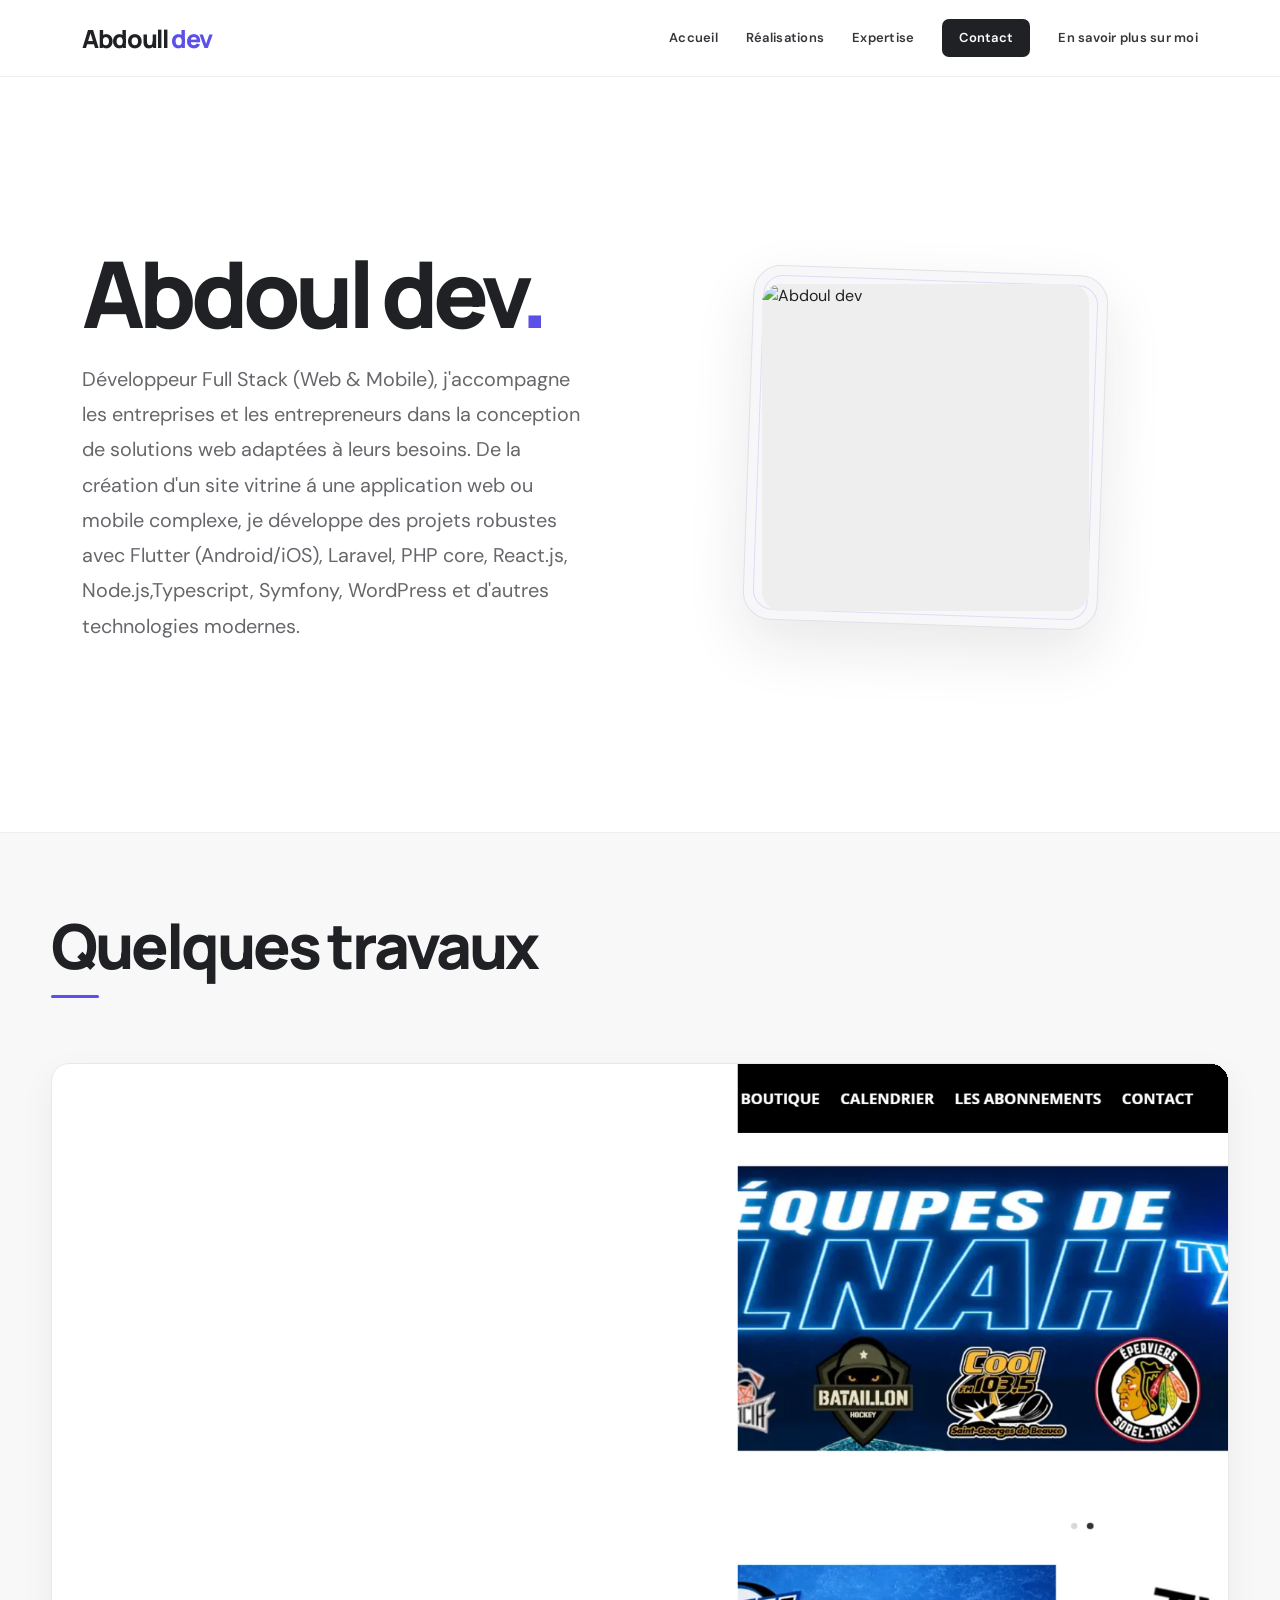
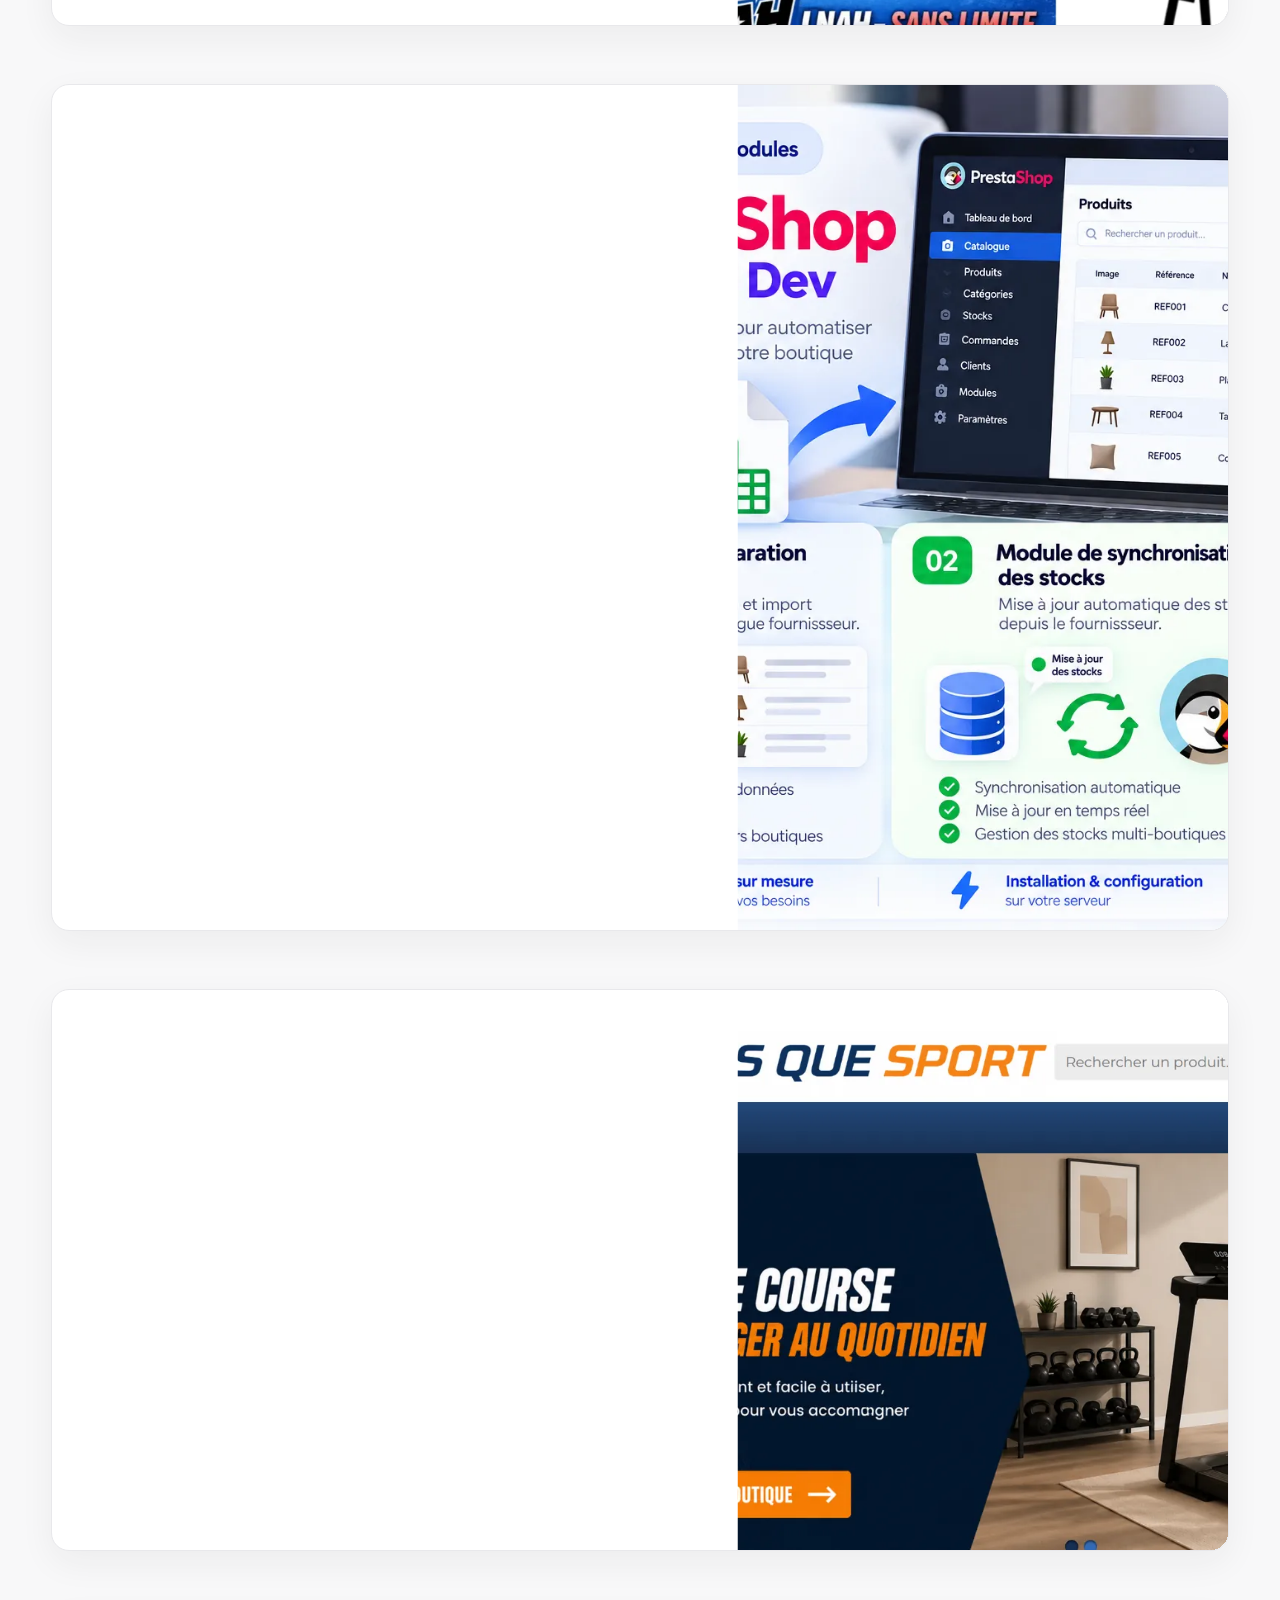
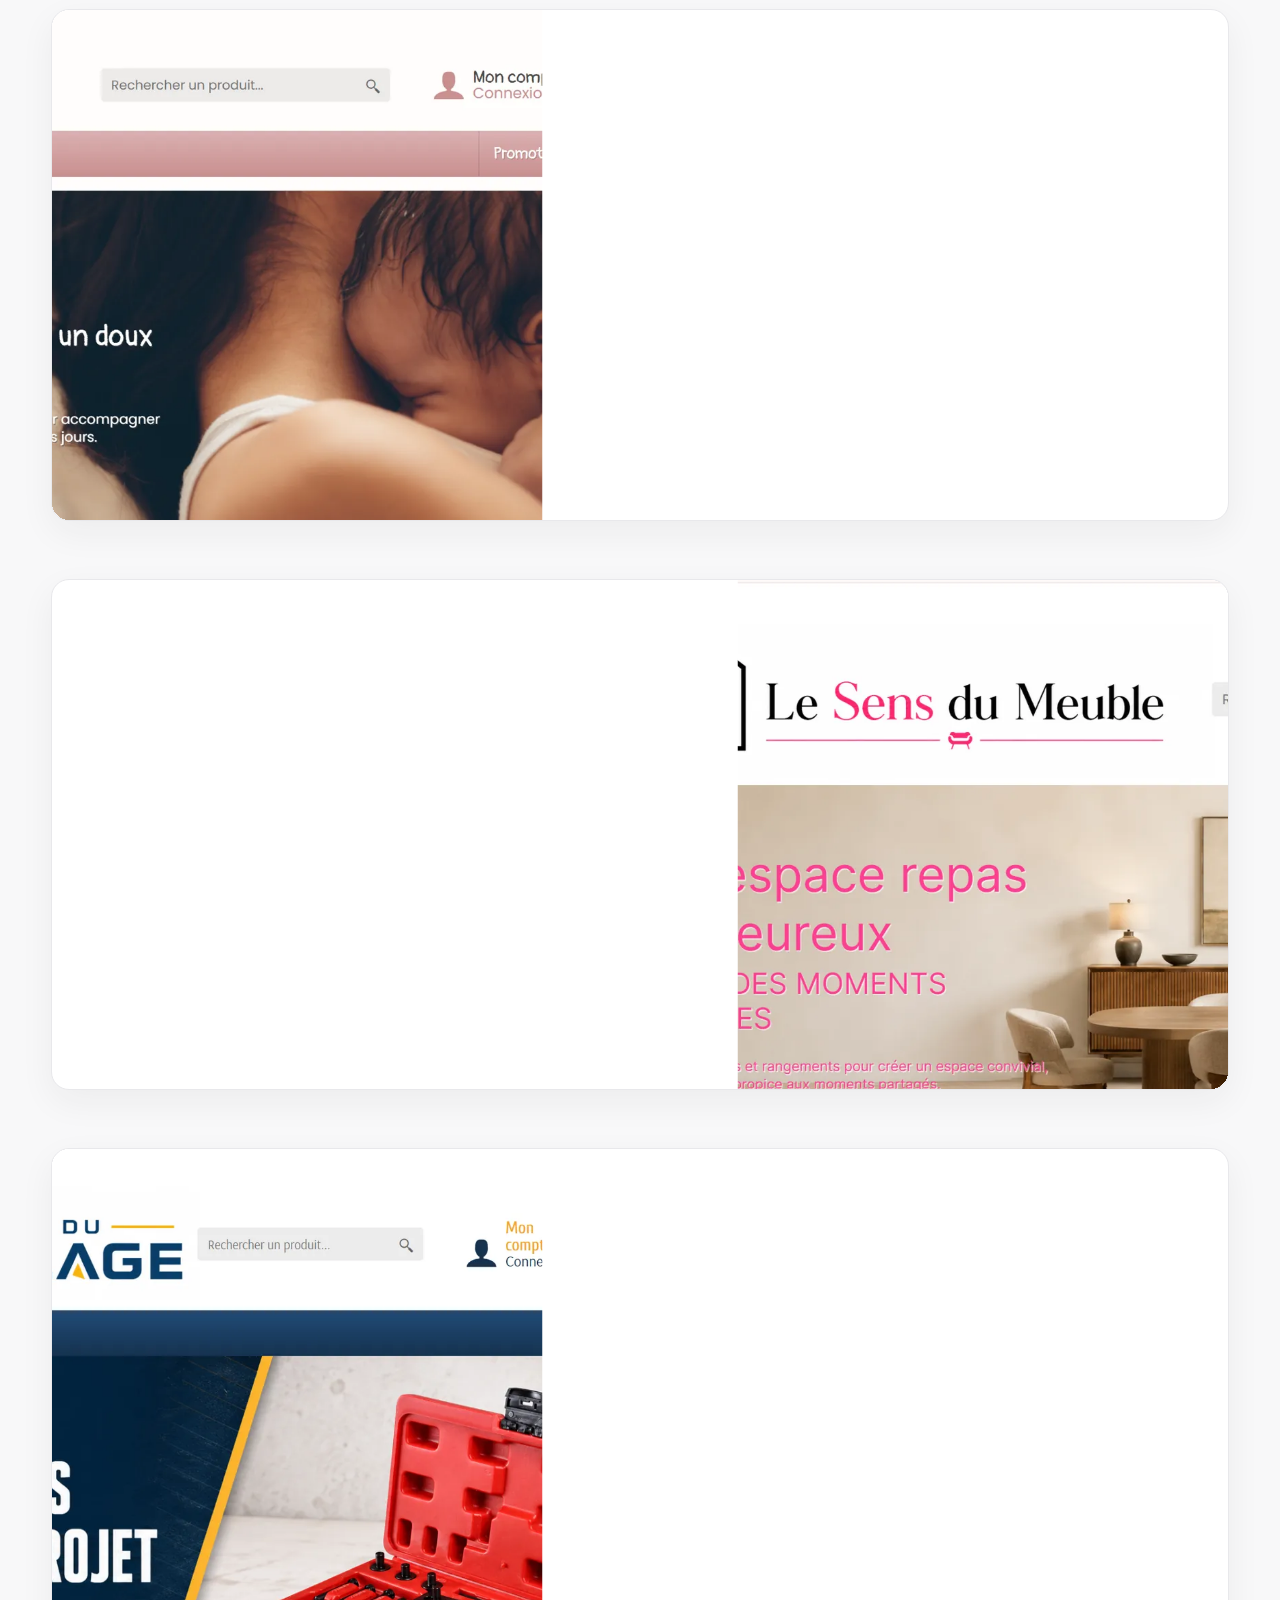
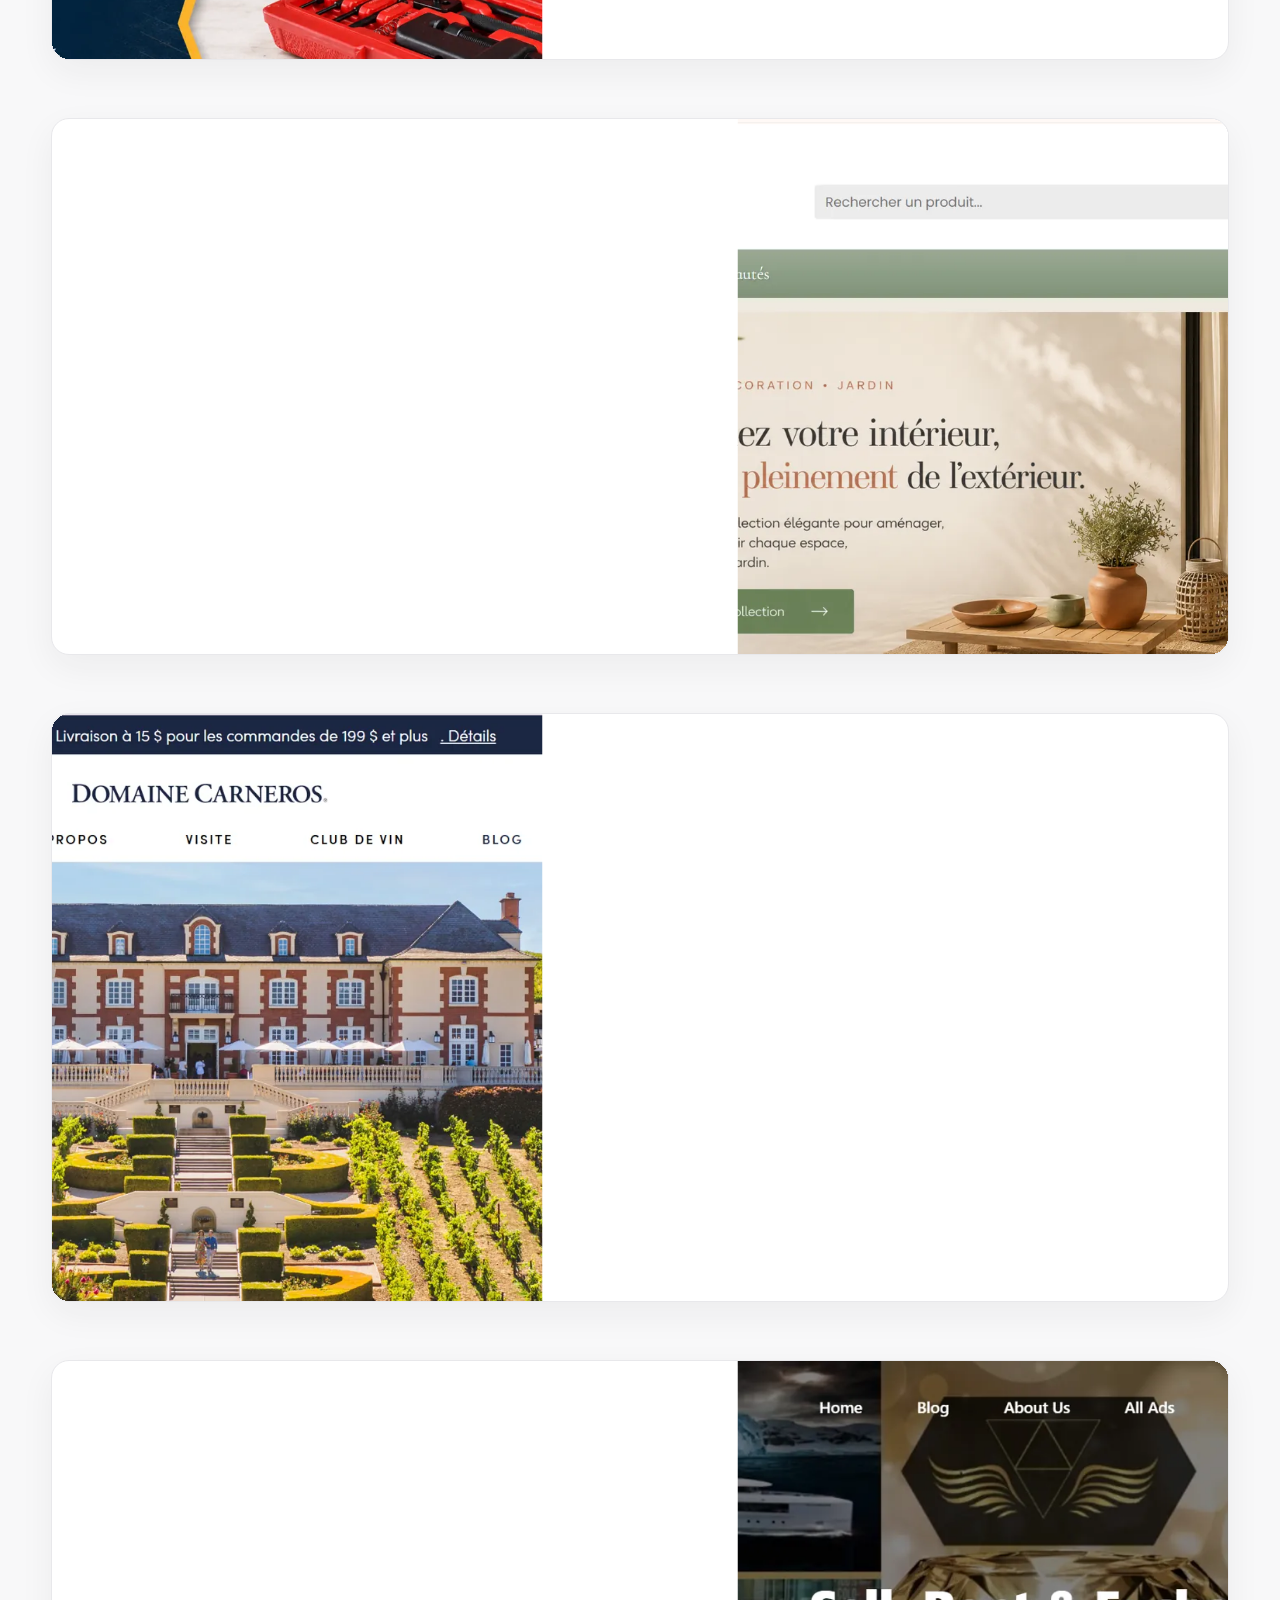
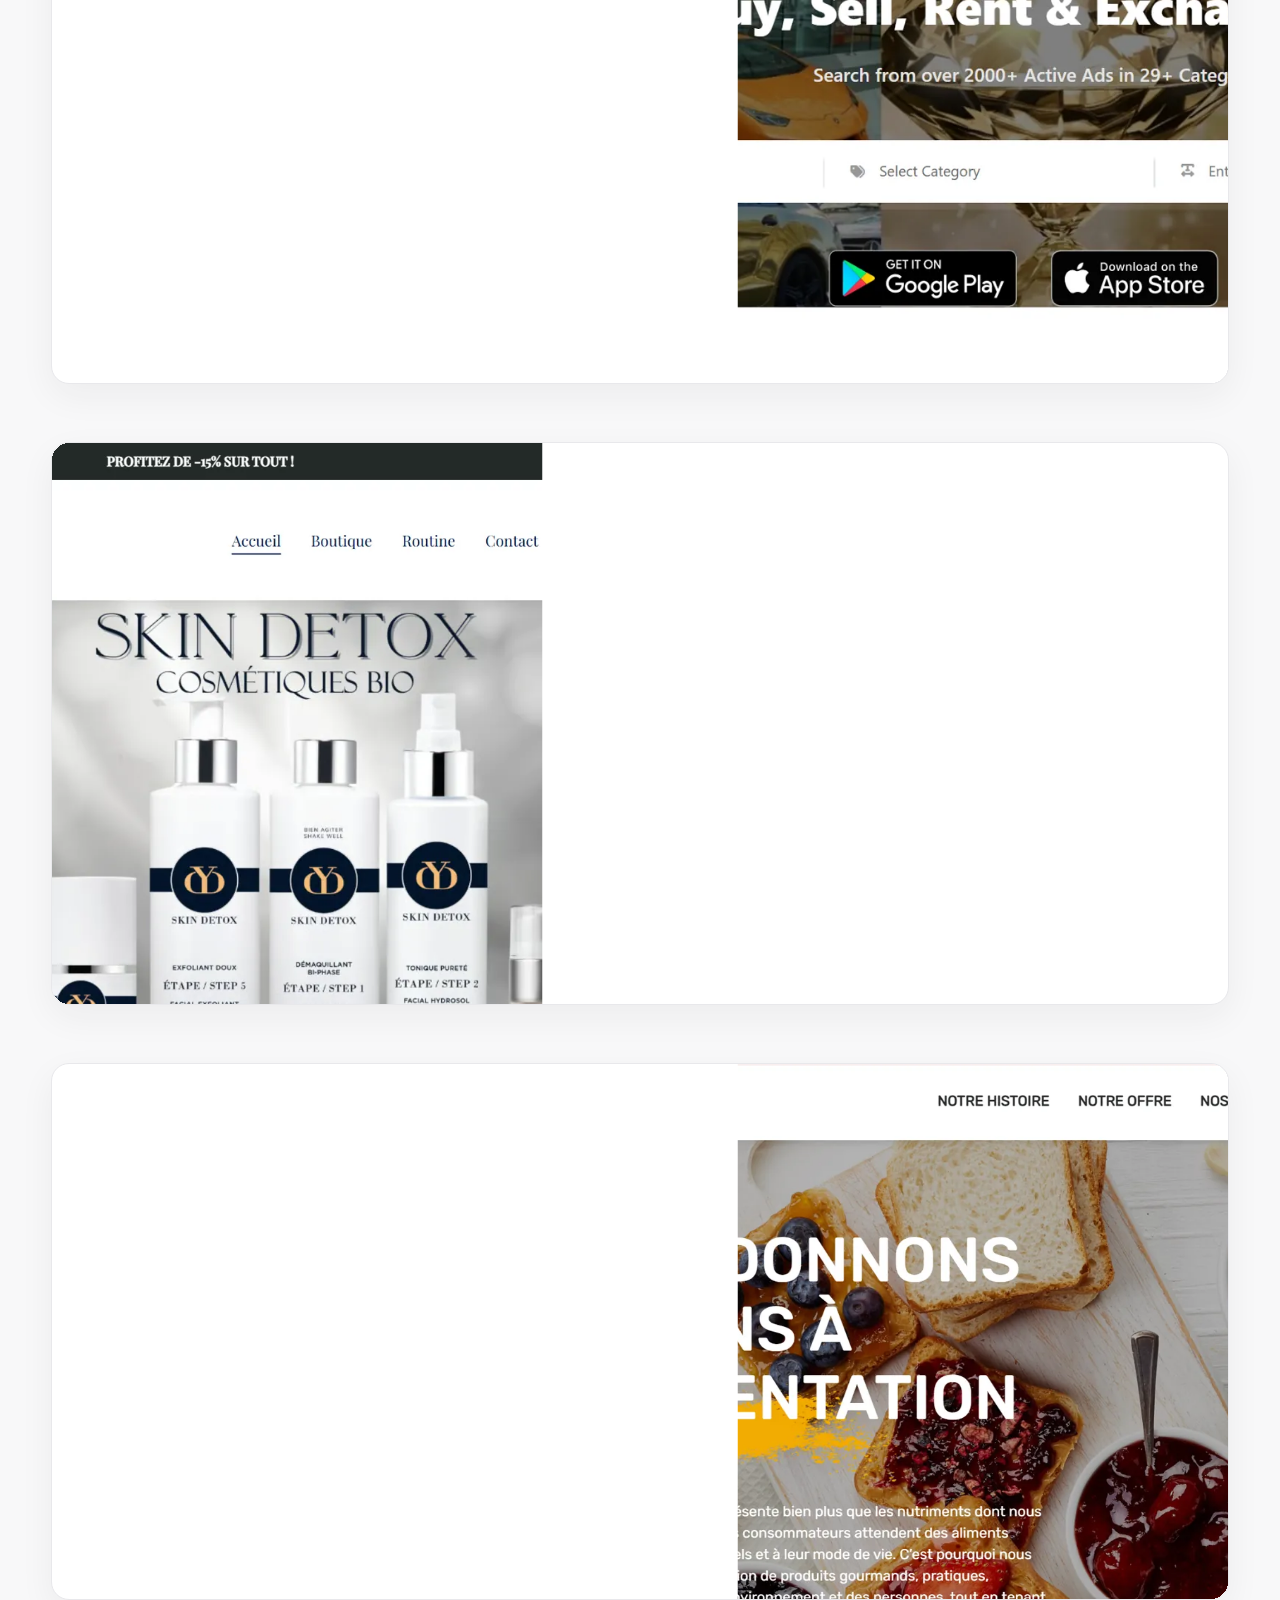
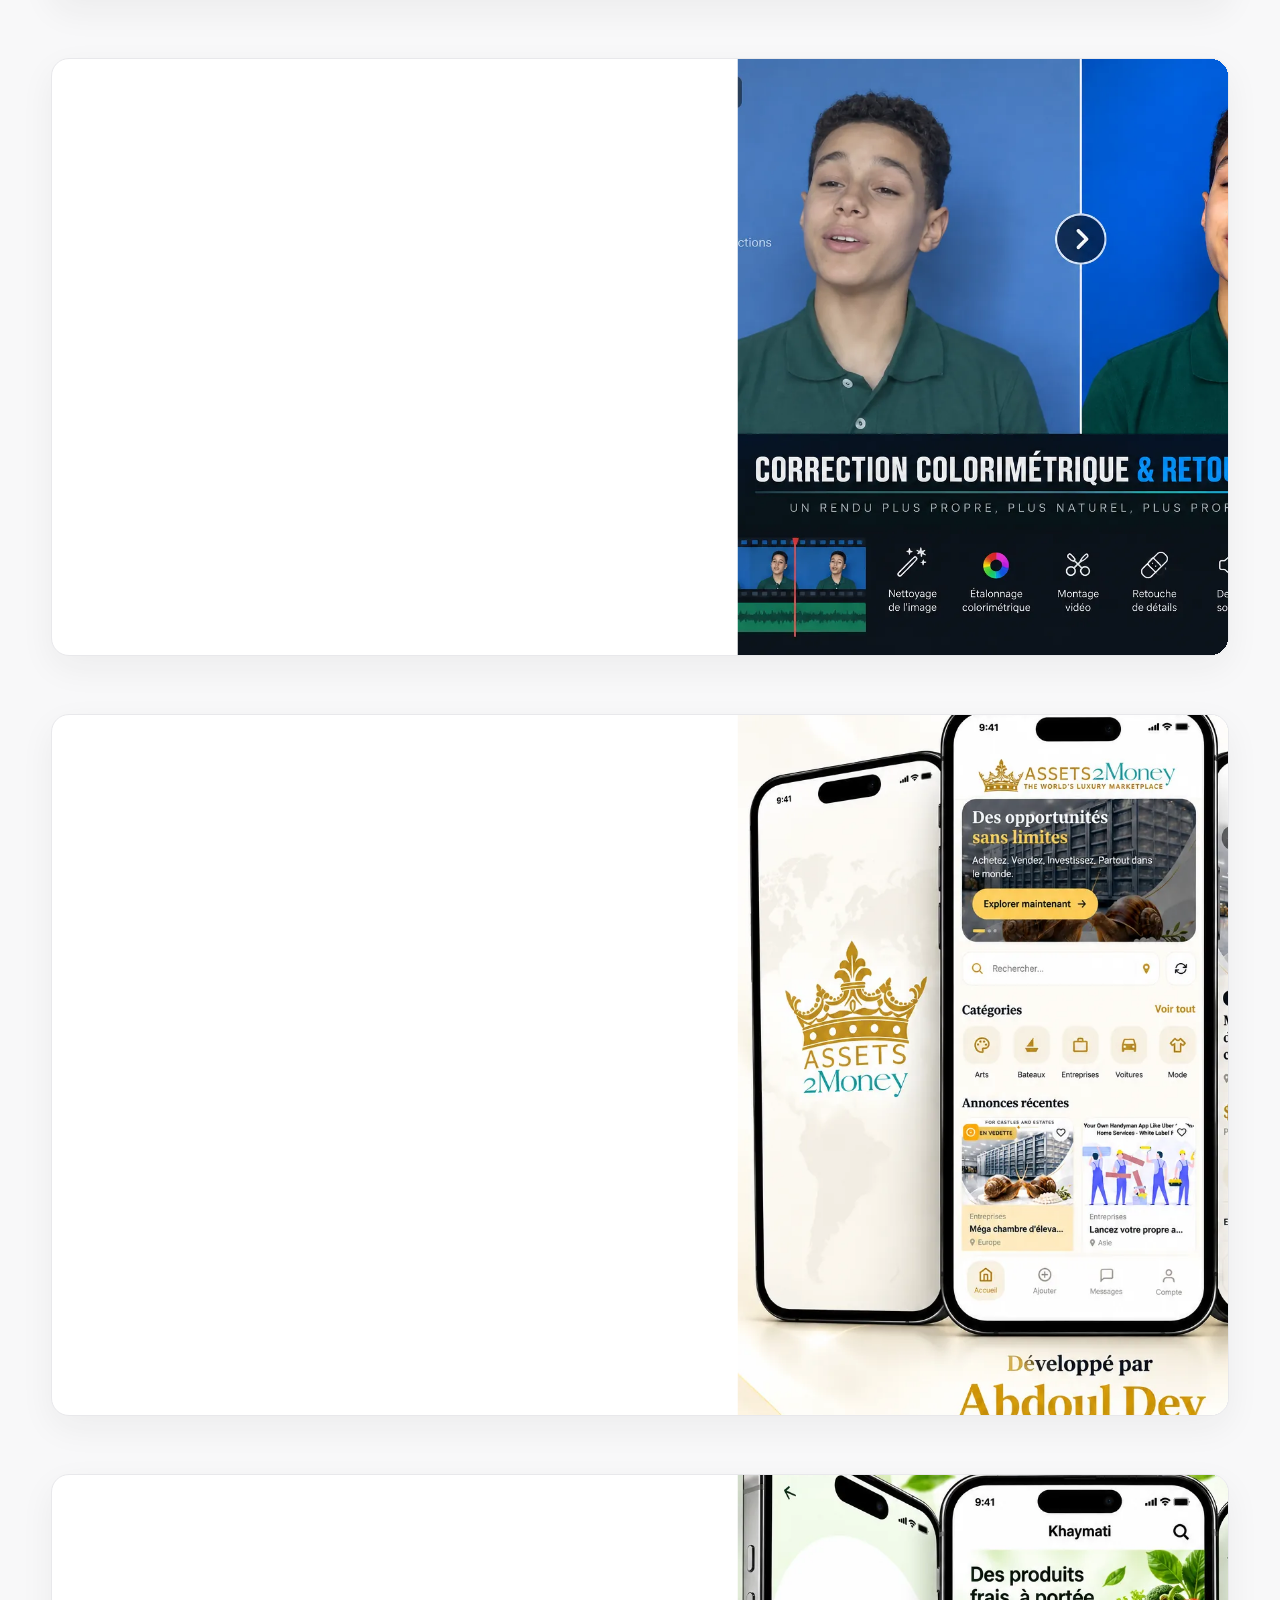
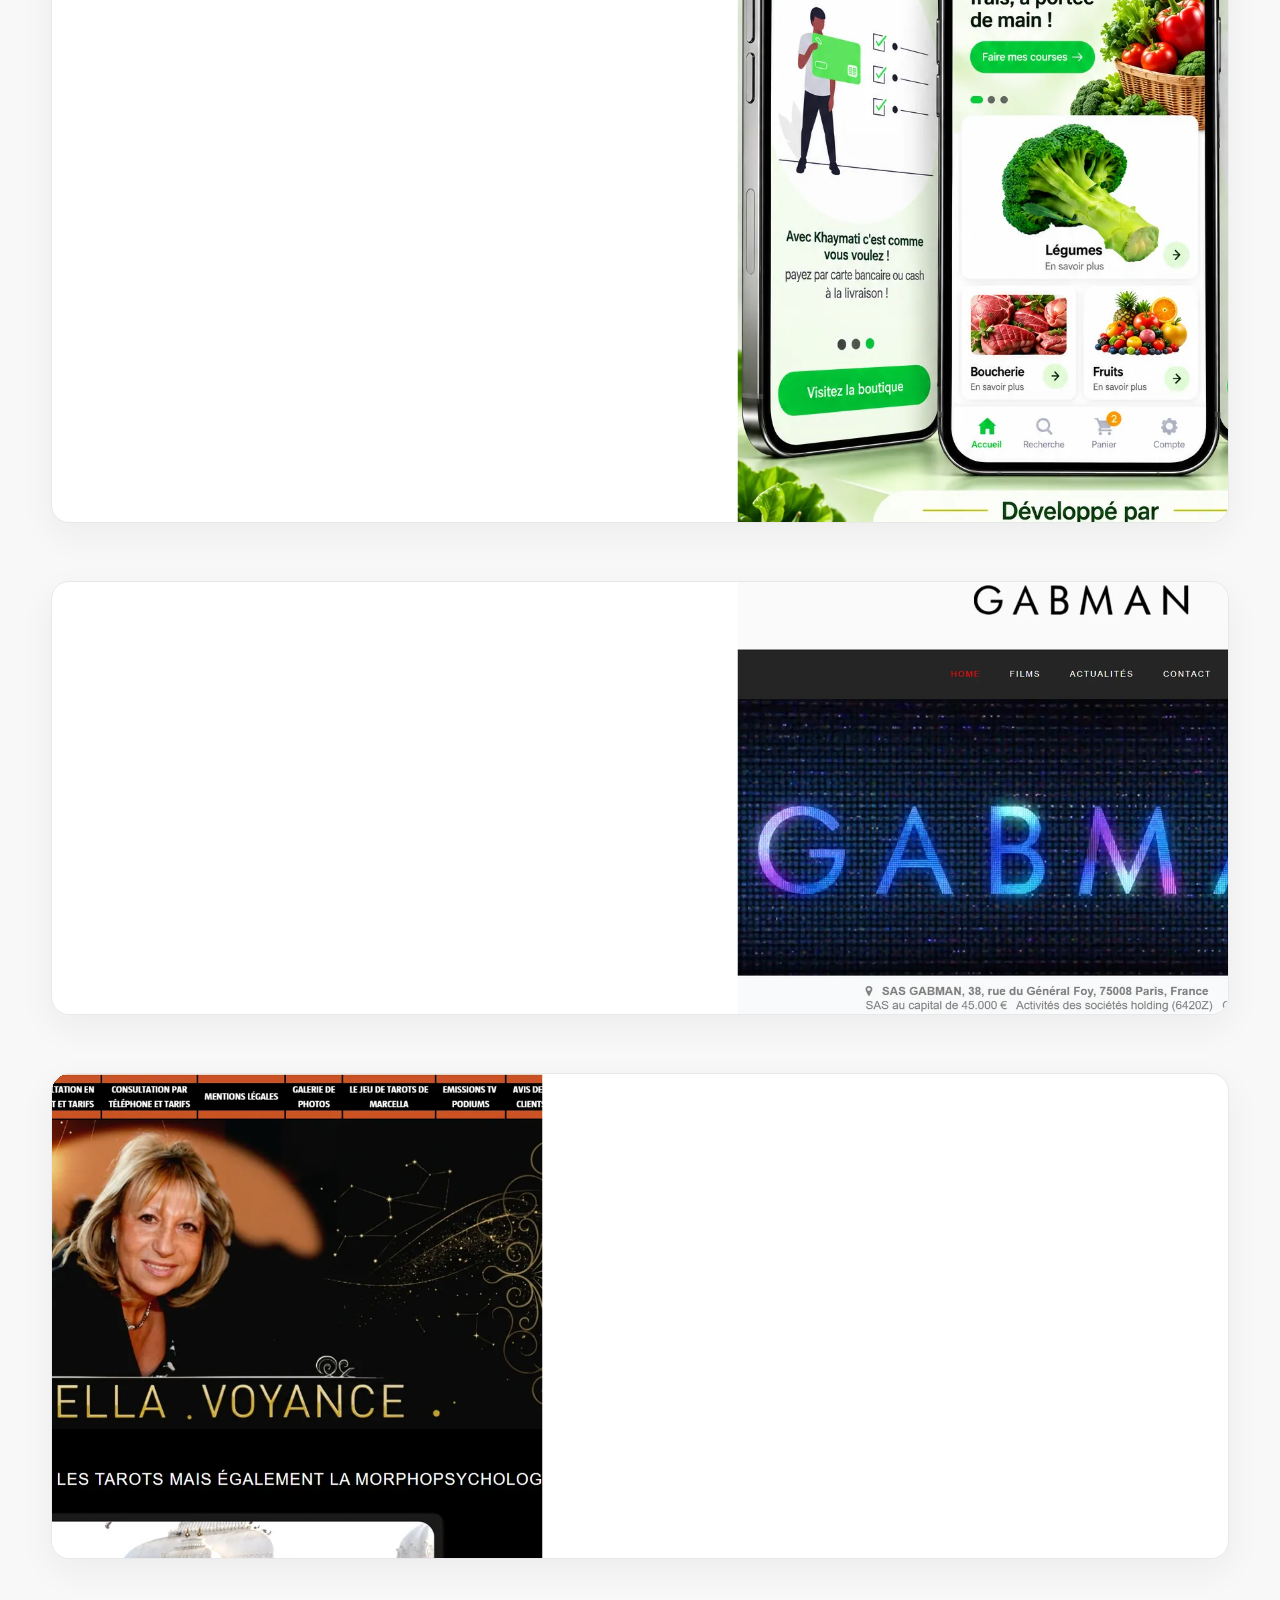
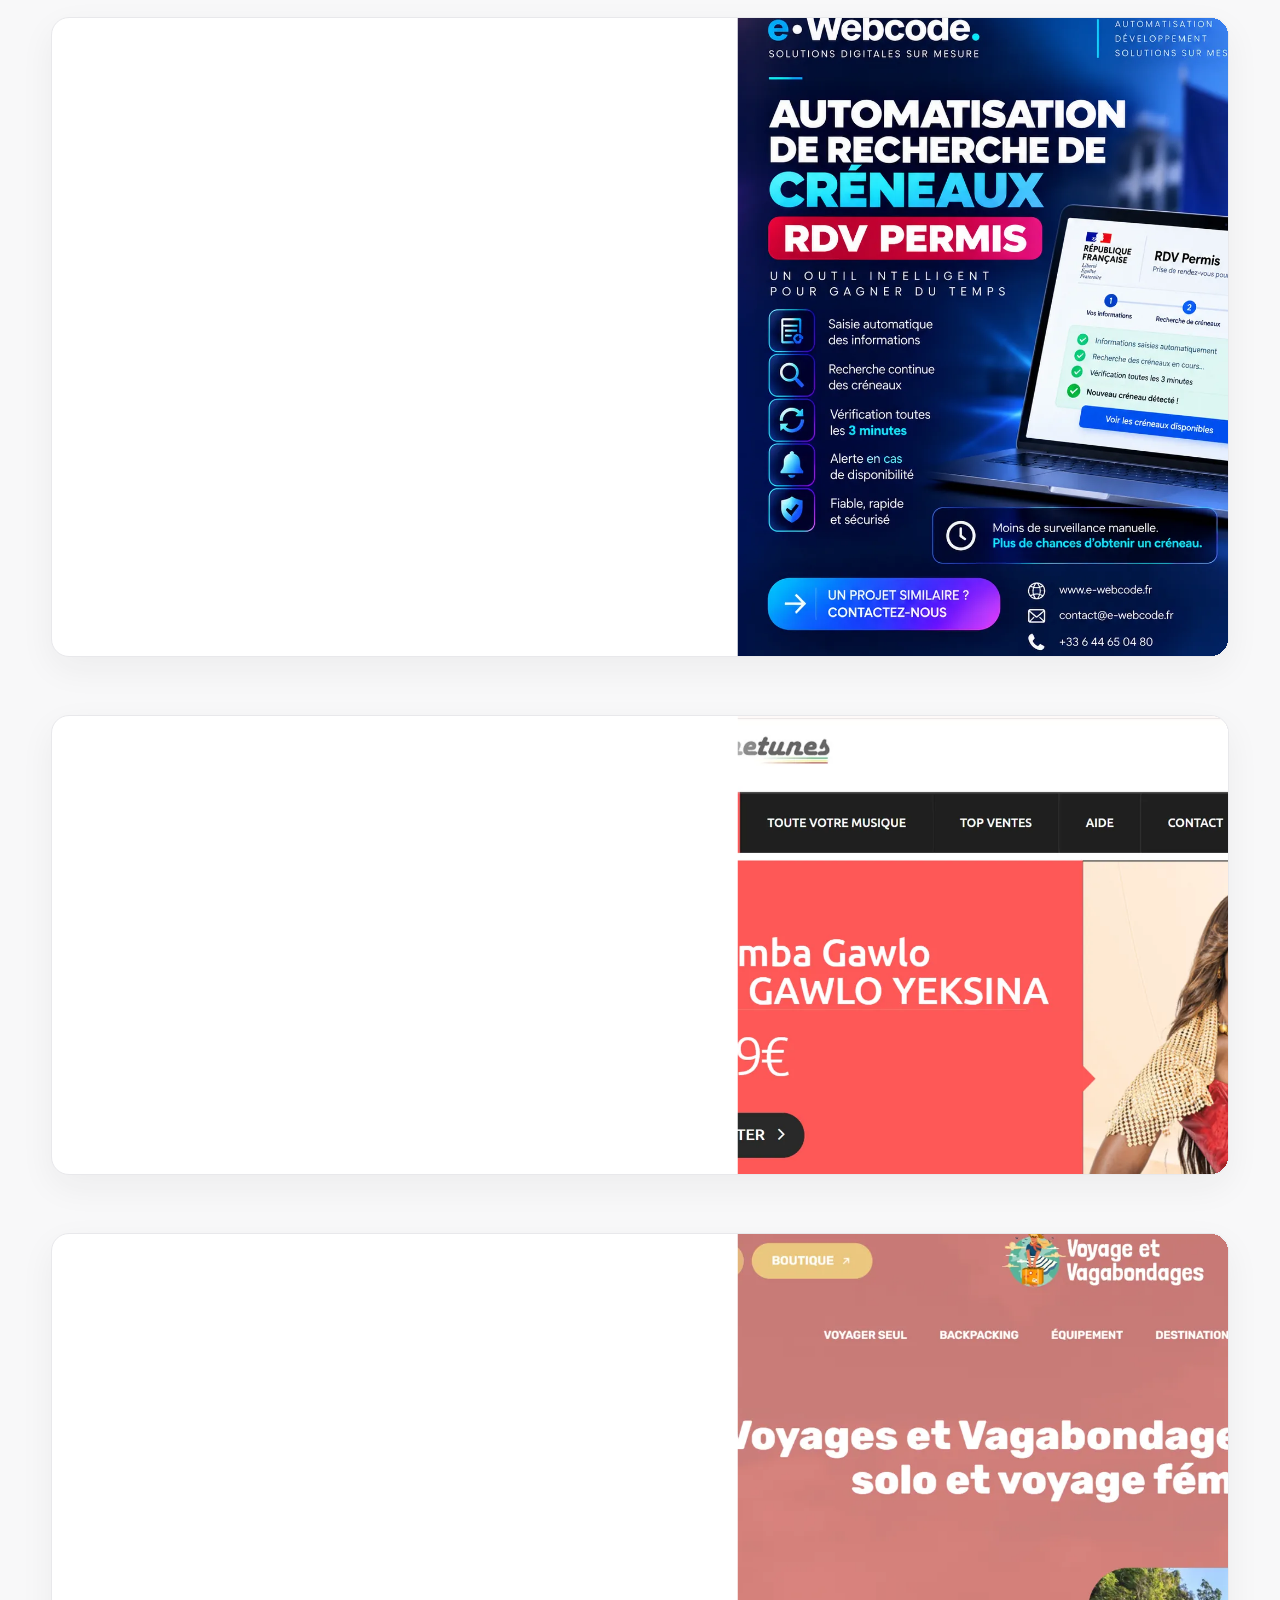
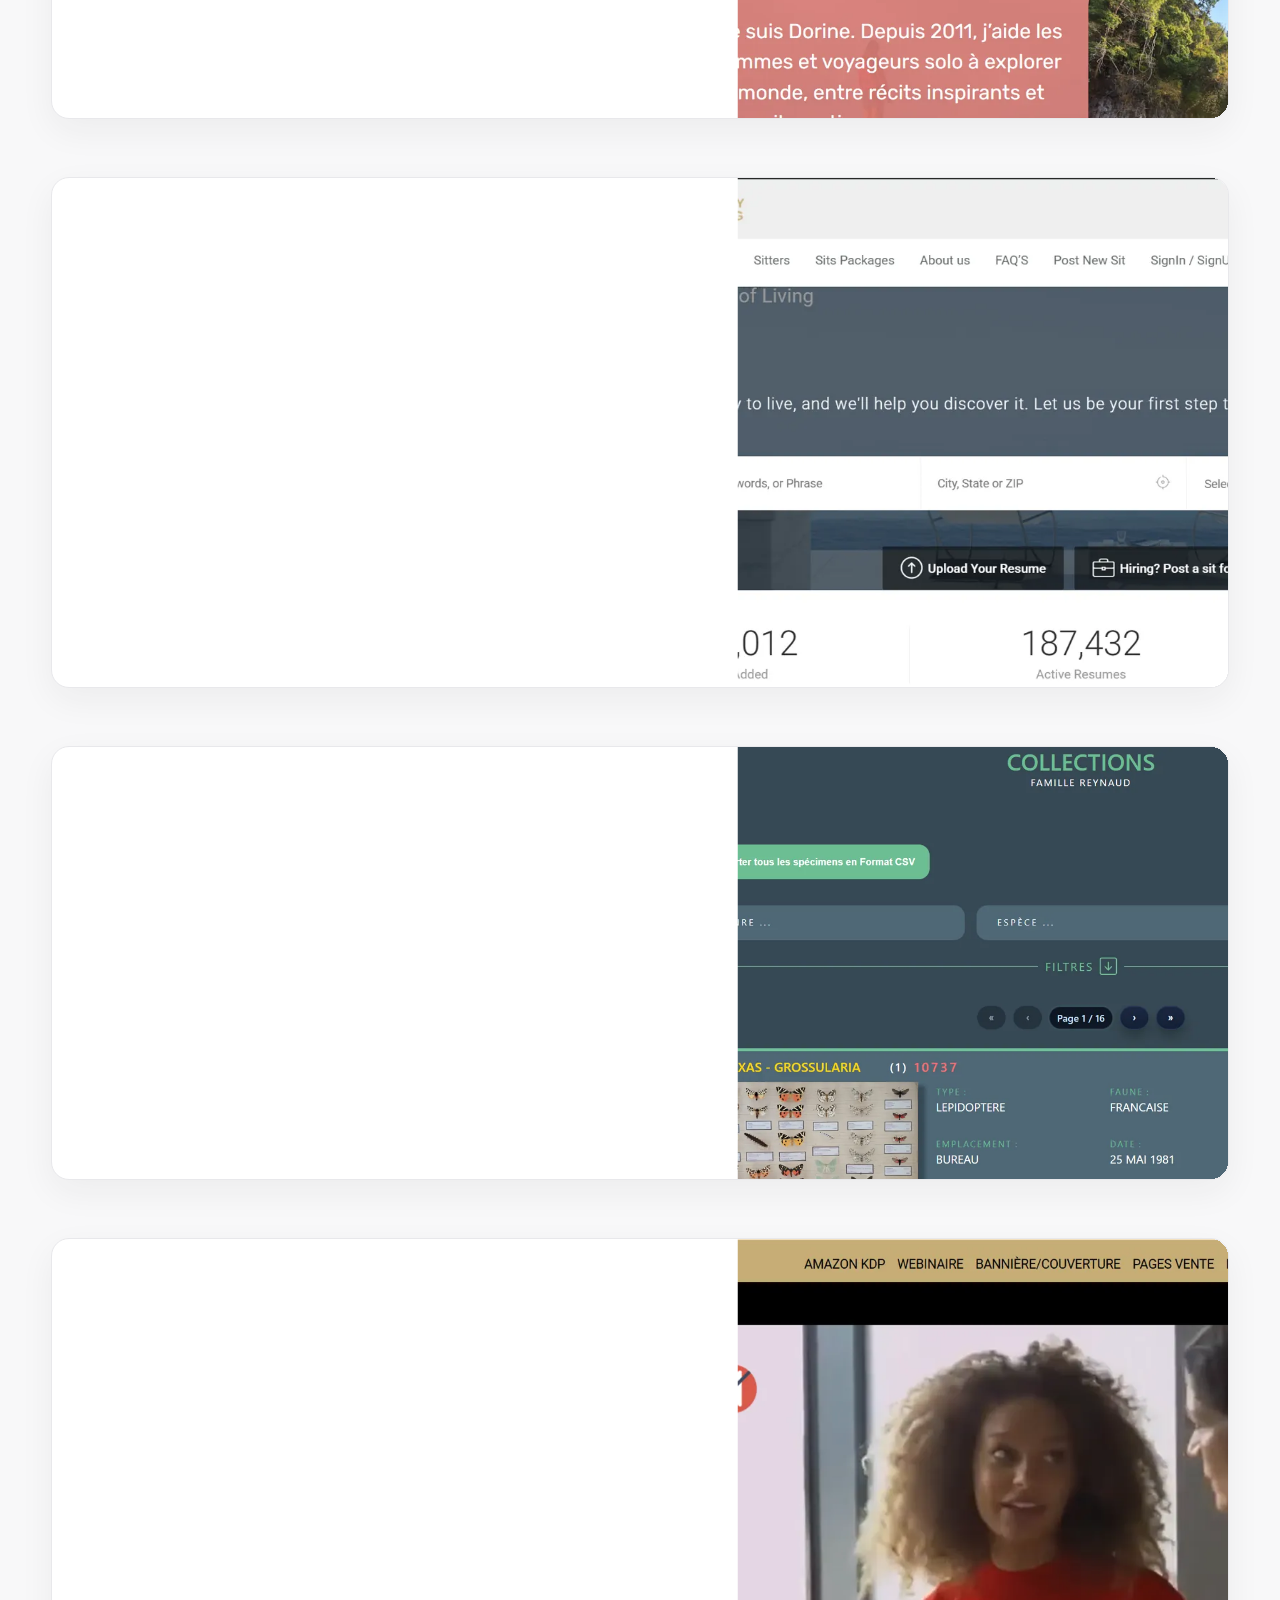
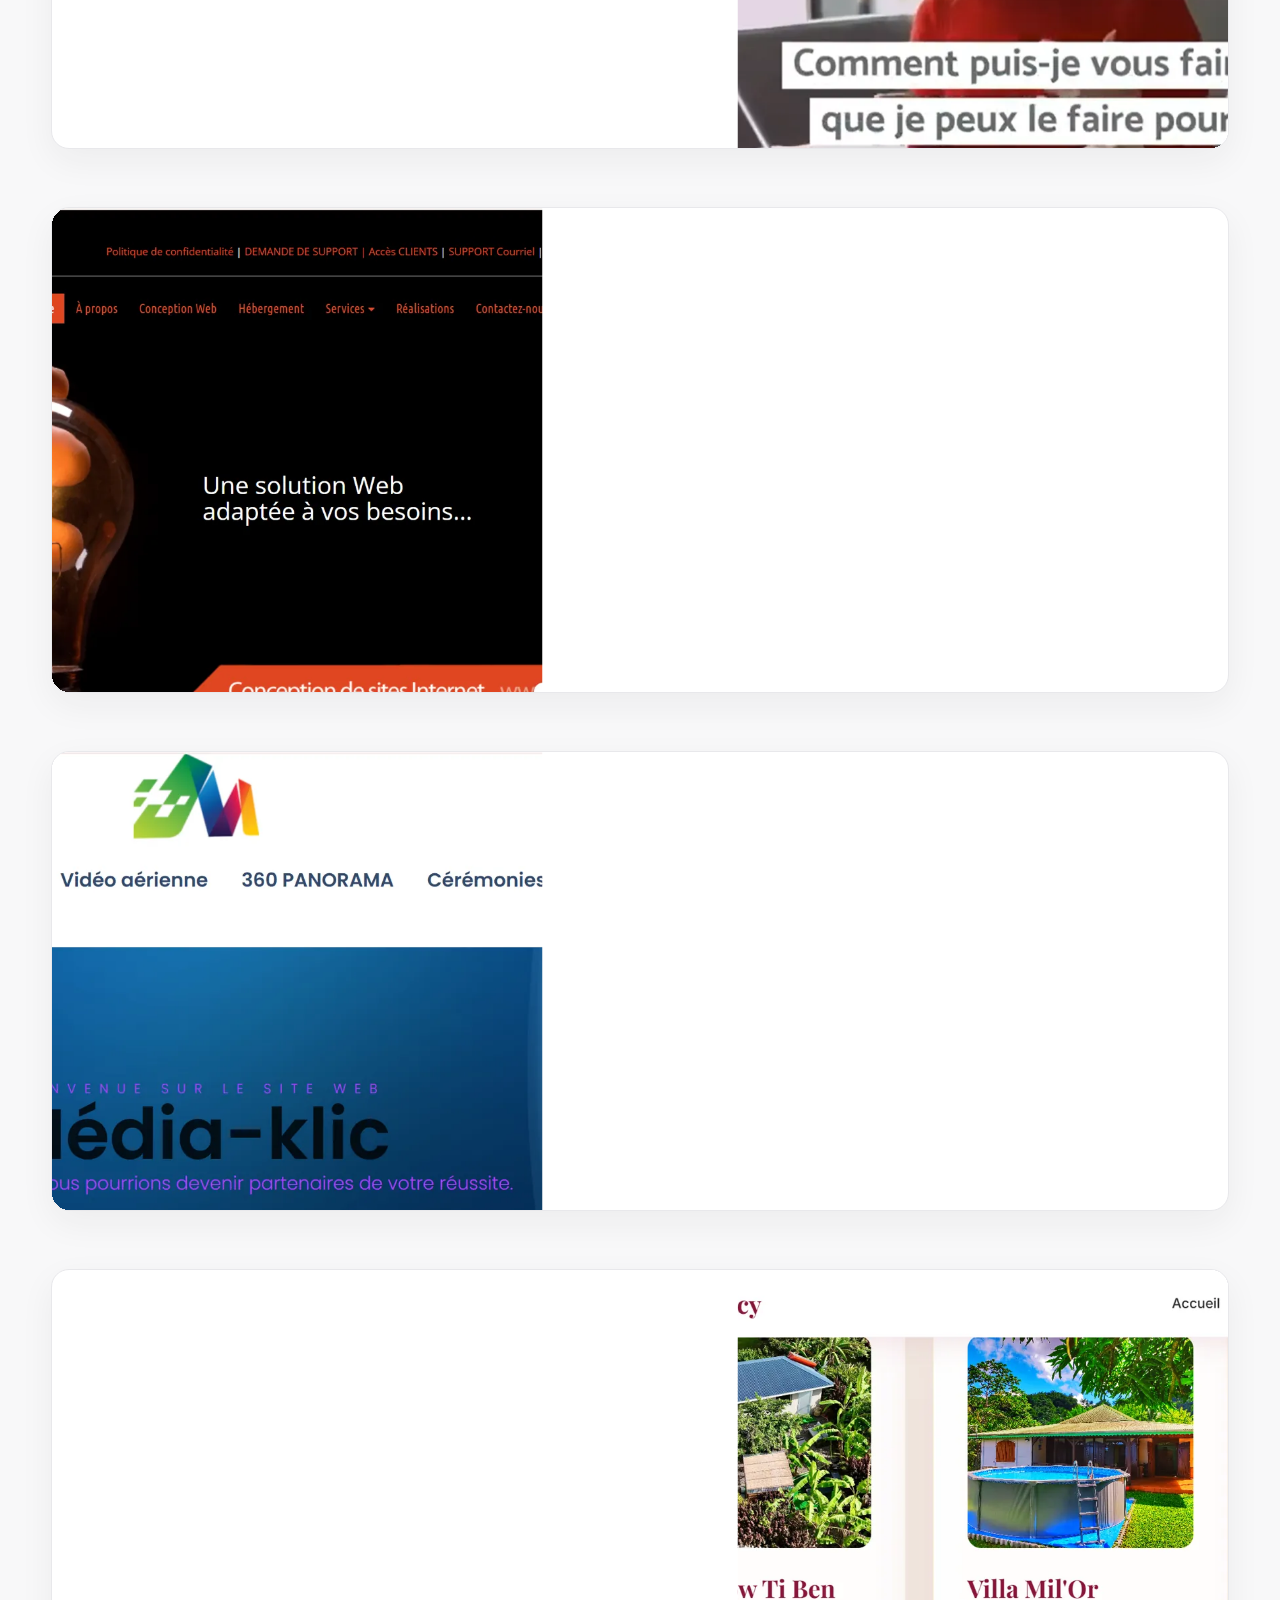
==== commit e12108b6: "Update index.html" ====
--- a/index.html
+++ b/index.html
@@ -44,7 +44,7 @@
 
       <nav class="site_nav">
          <div class="container nav_container">
-            <a class="nav_brand" href="#home" aria-label="Abdoul dev — accueil">Abdoul <span>dev</span></a>
+            <a class="nav_brand" href="#home" aria-label="Abdoul dev — accueil">Abdoull <span>dev</span></a>
             <input class="nav_toggle" type="checkbox" id="nav-toggle">
             <label class="nav_menu_button" for="nav-toggle" aria-label="Ouvrir le menu"><span></span><span></span><span></span></label>
             <div class="navitems">
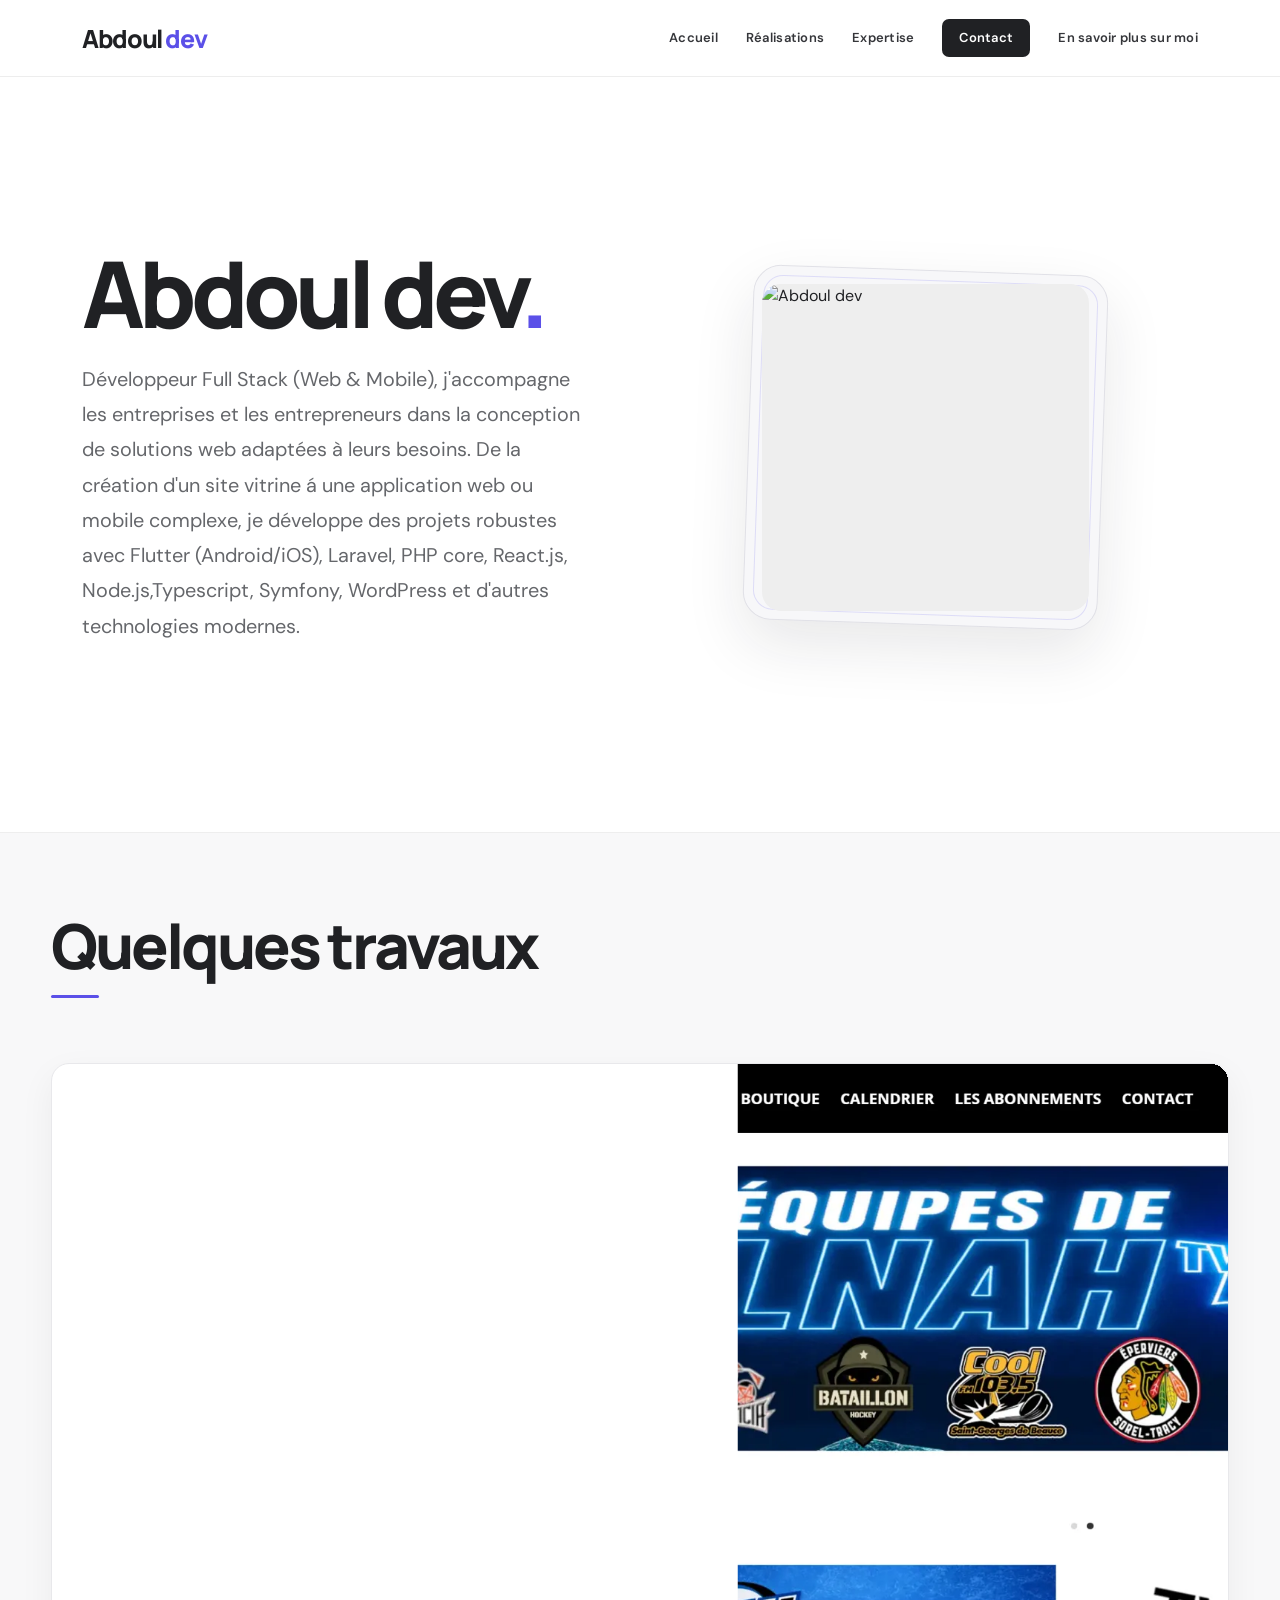
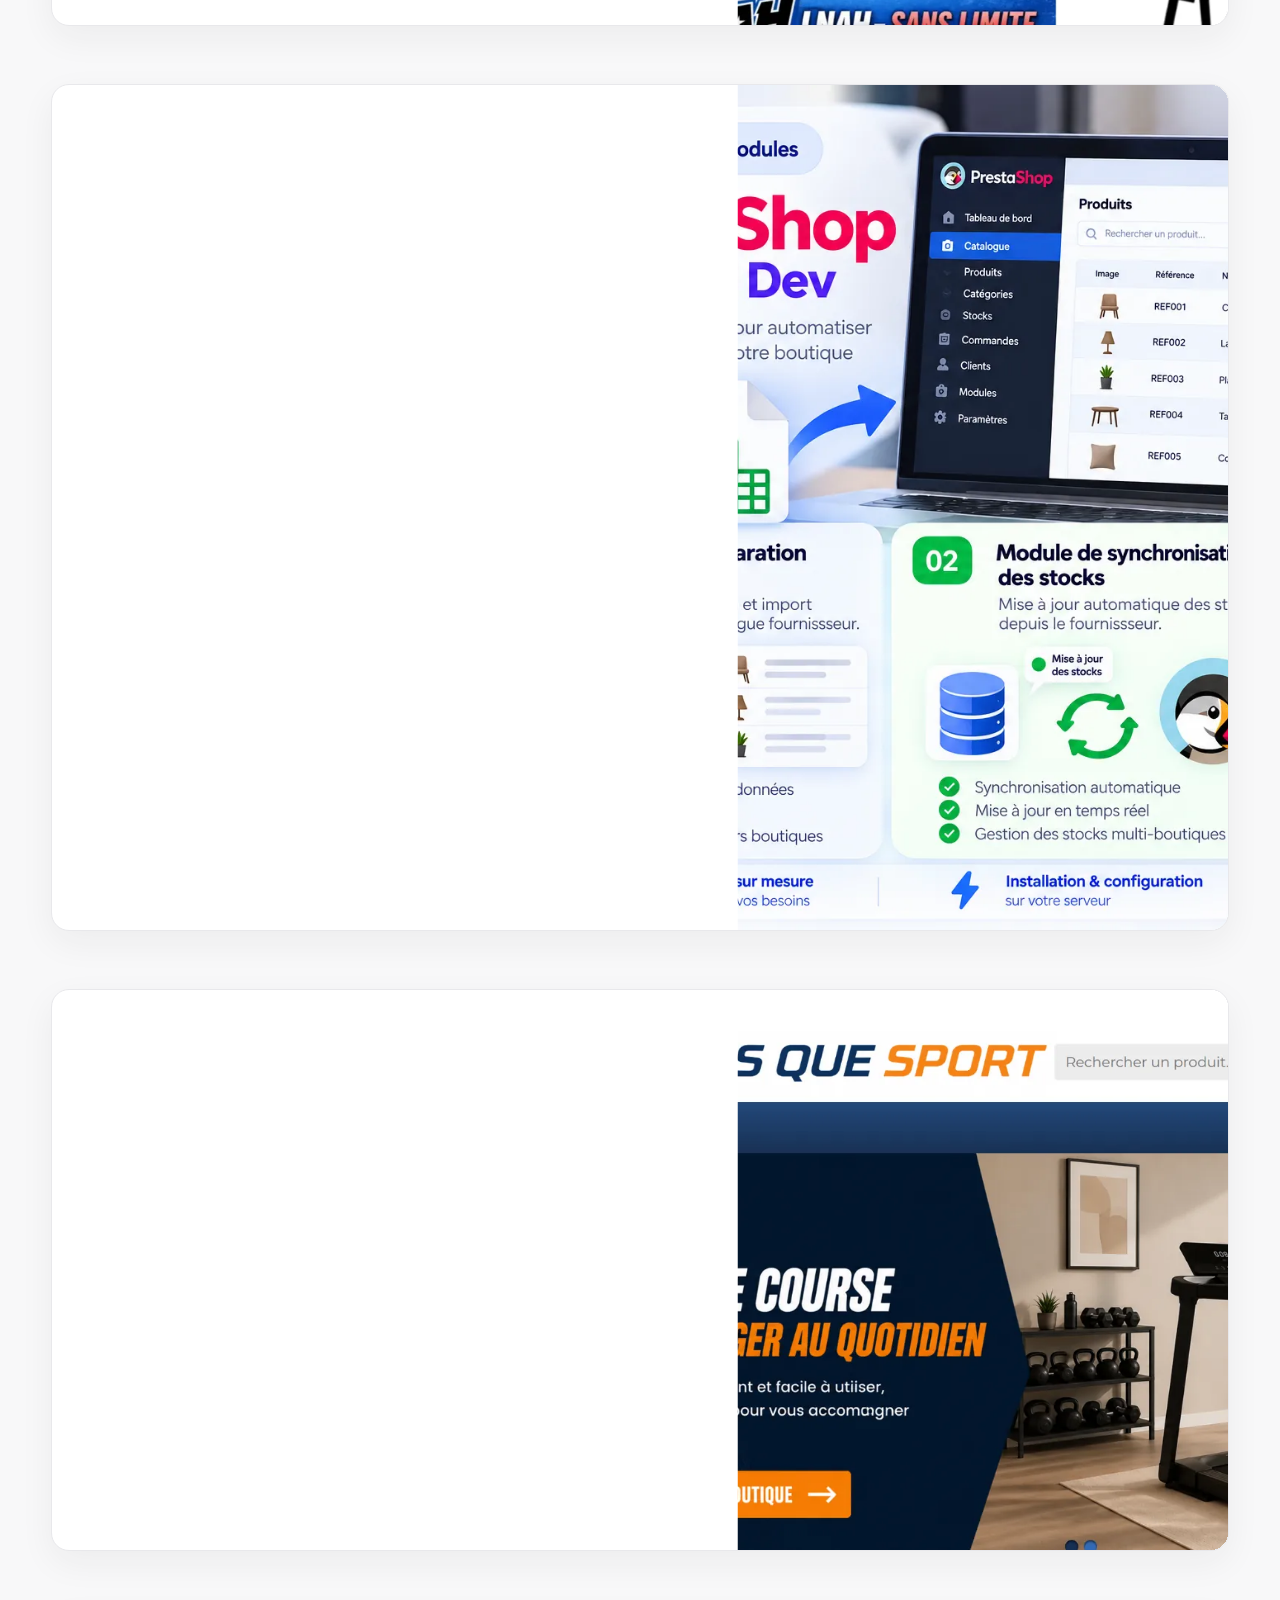
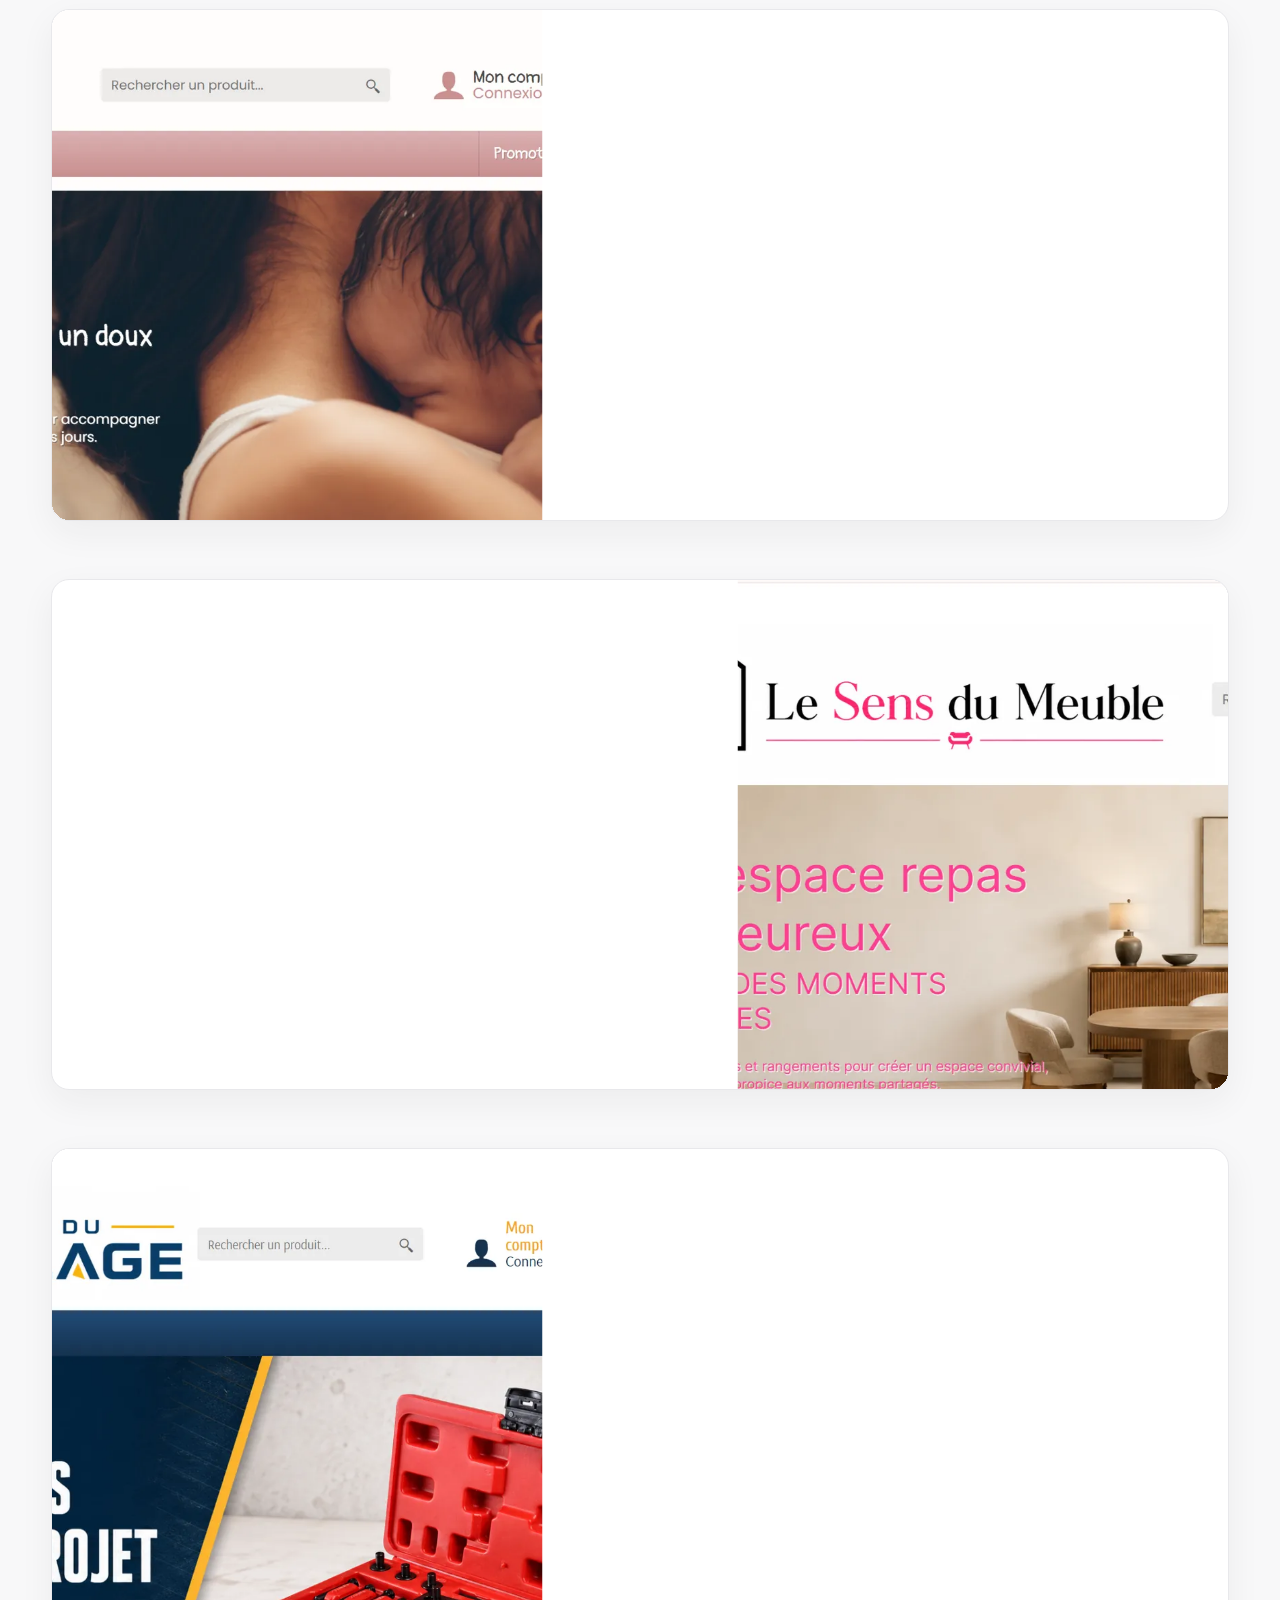
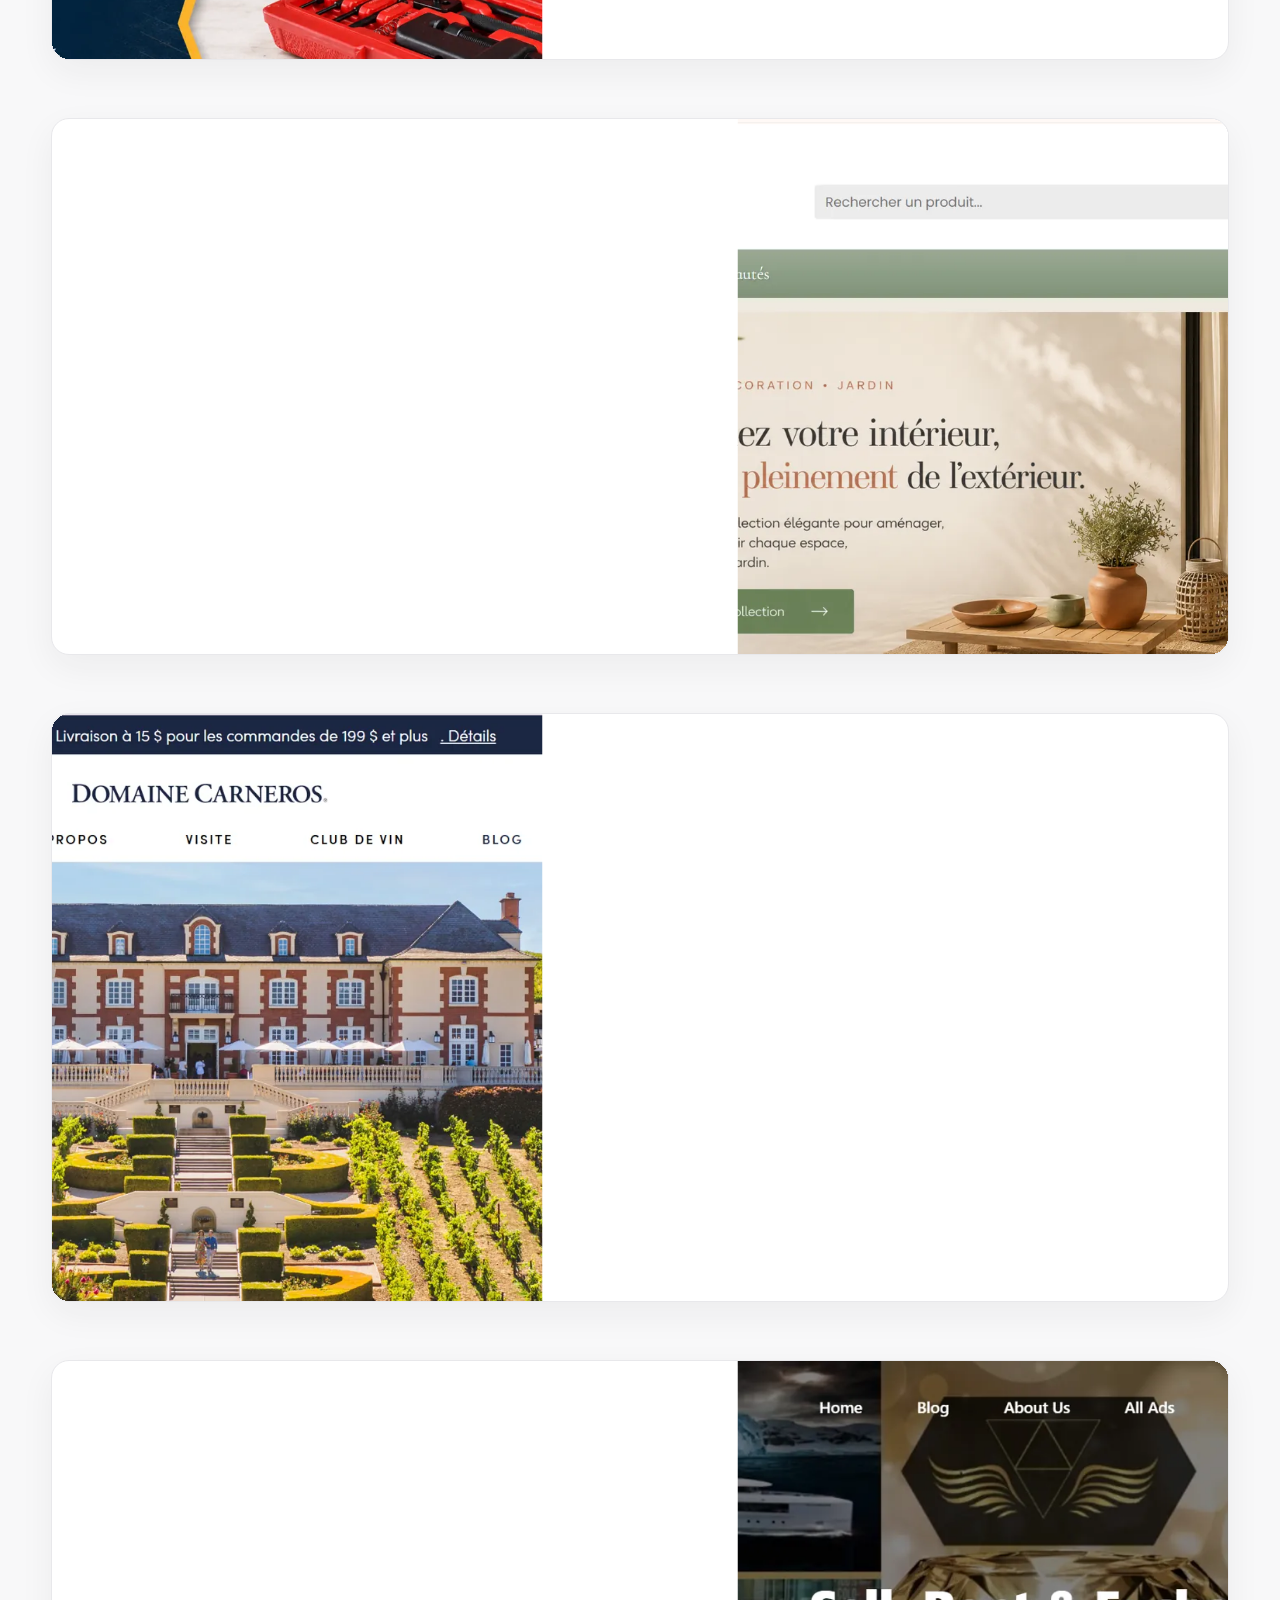
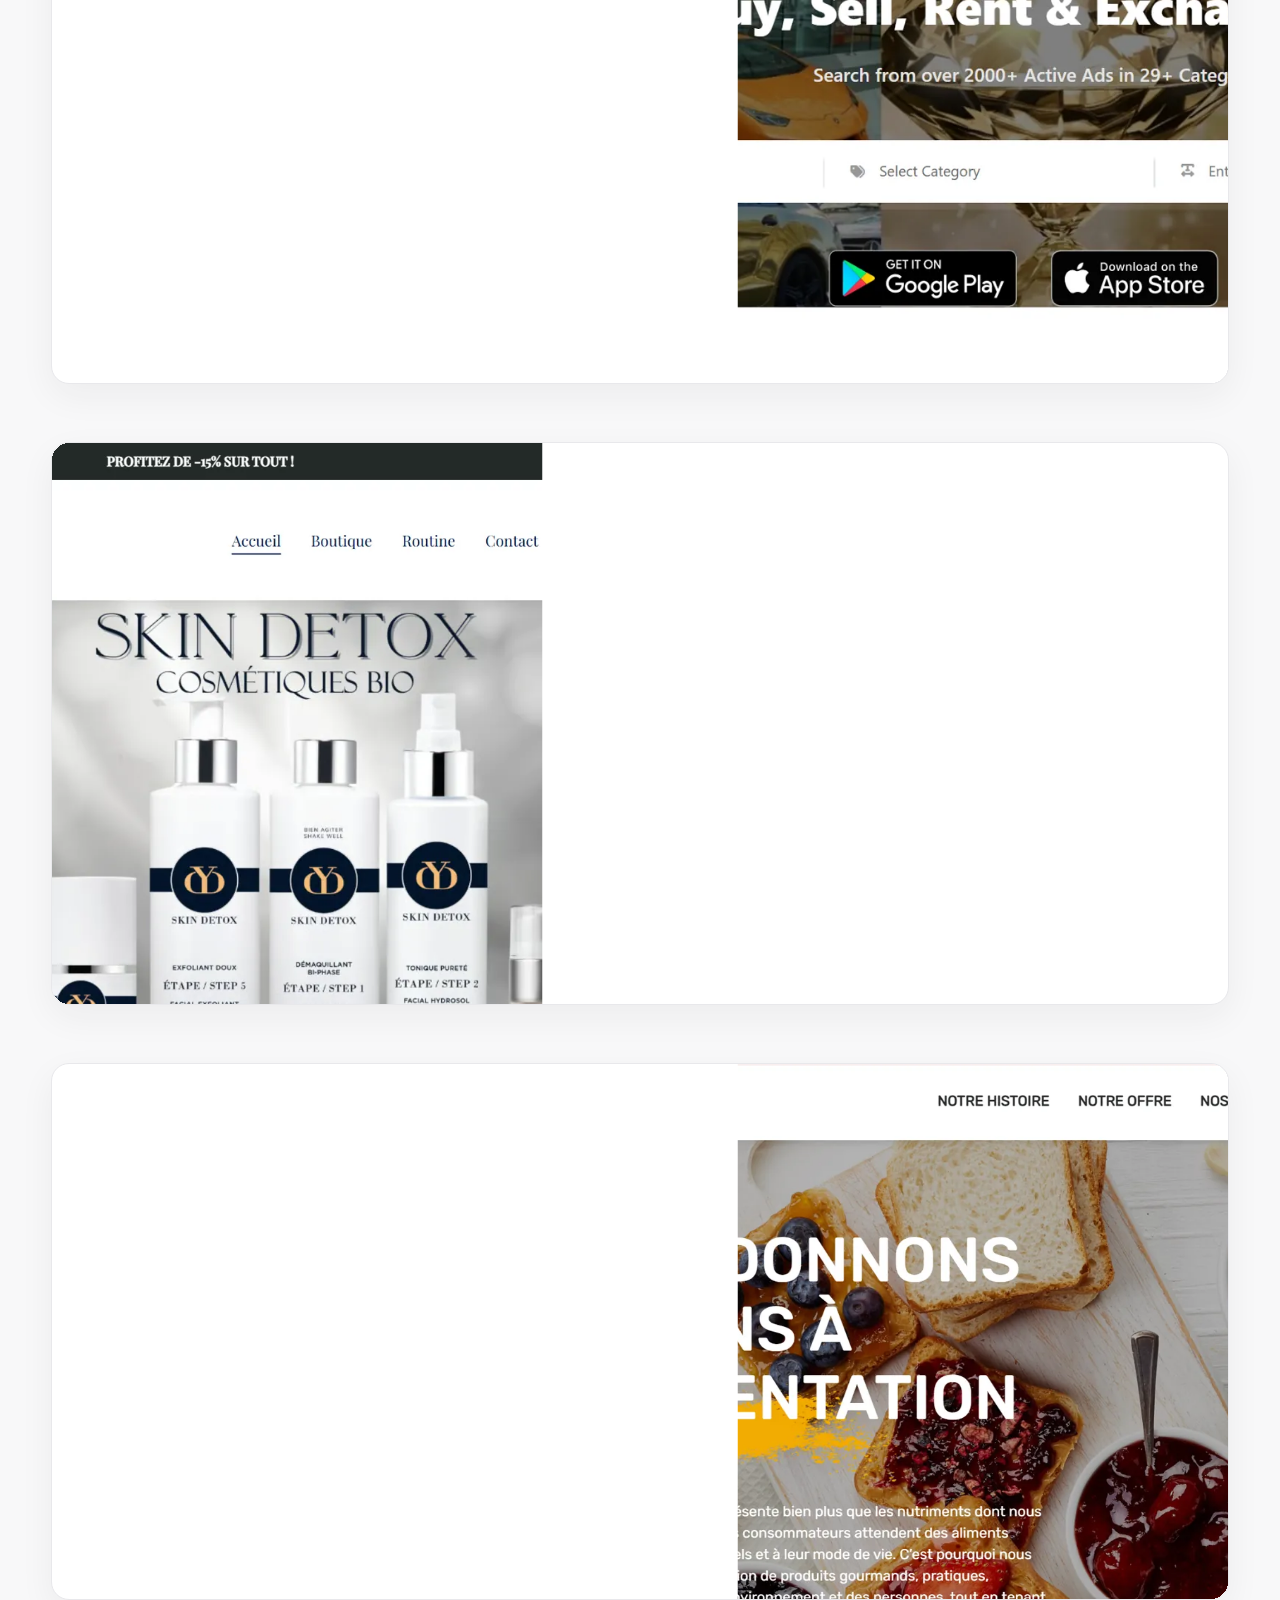
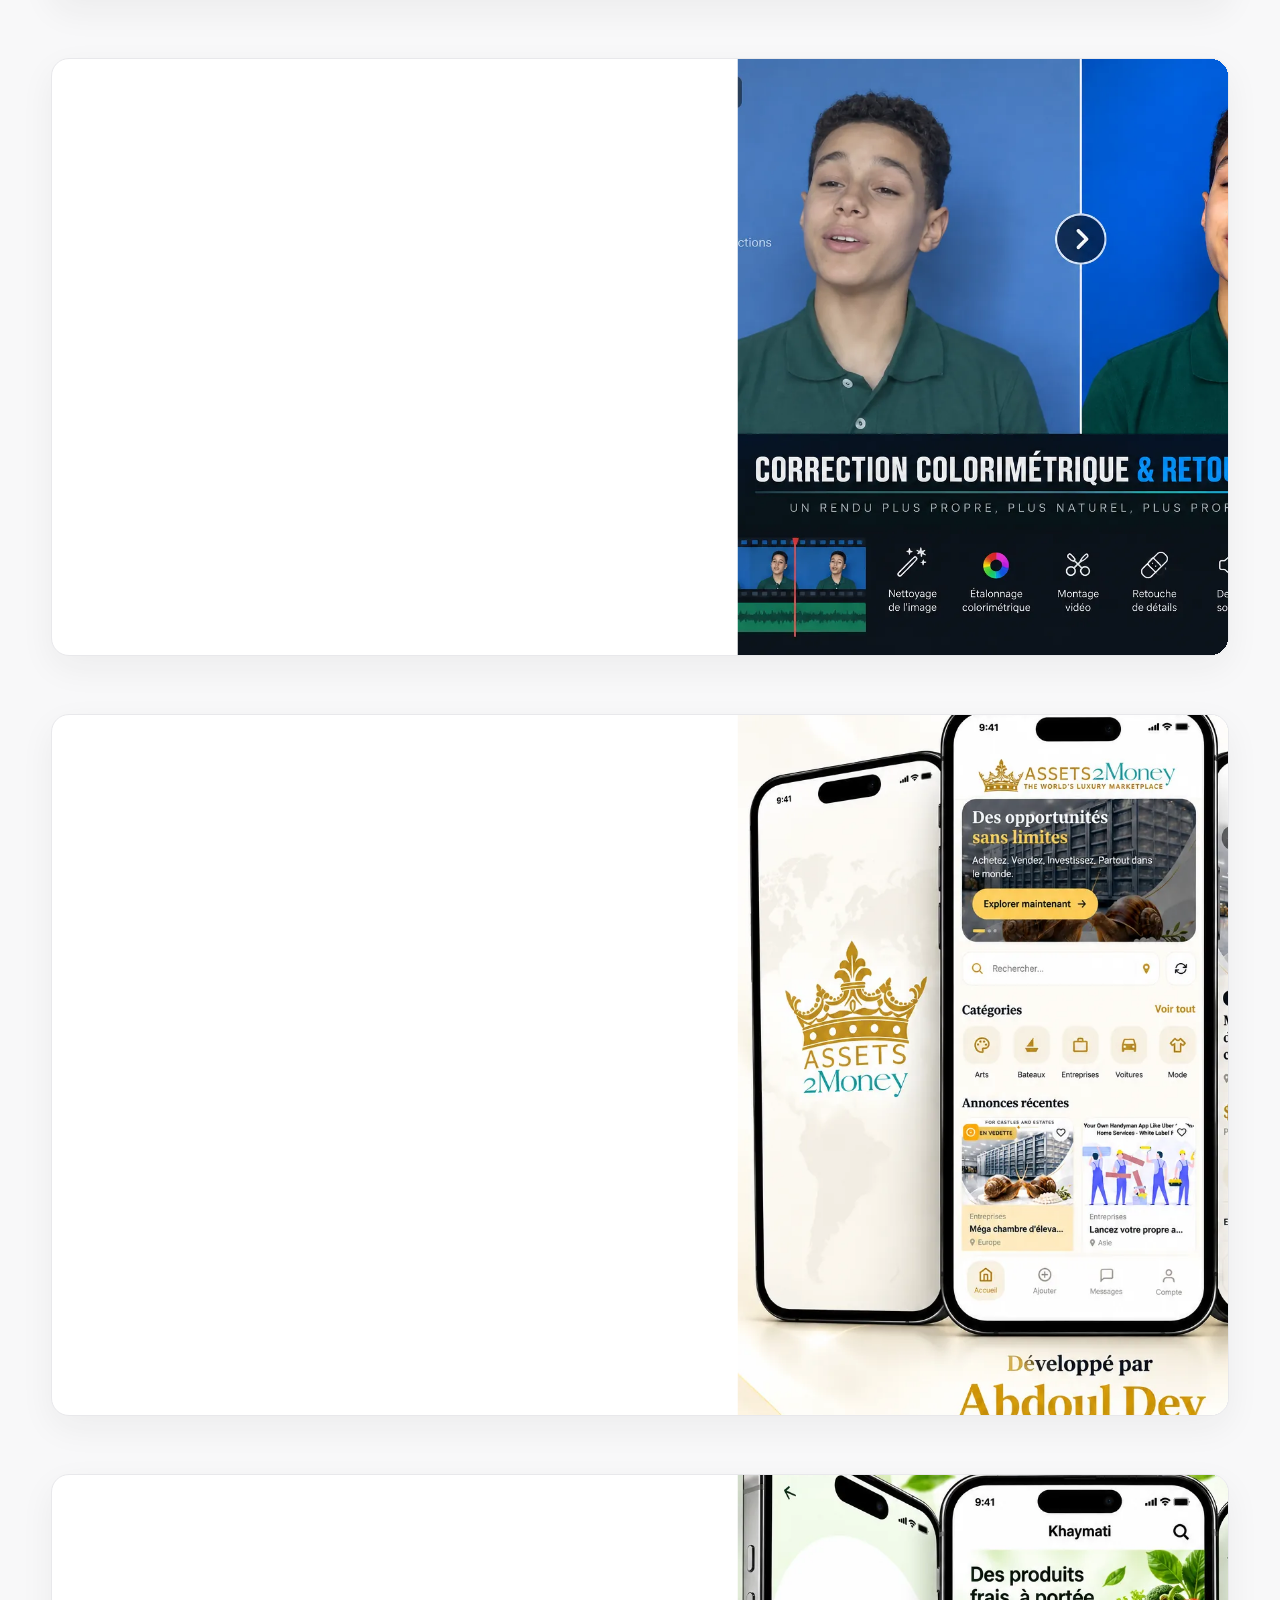
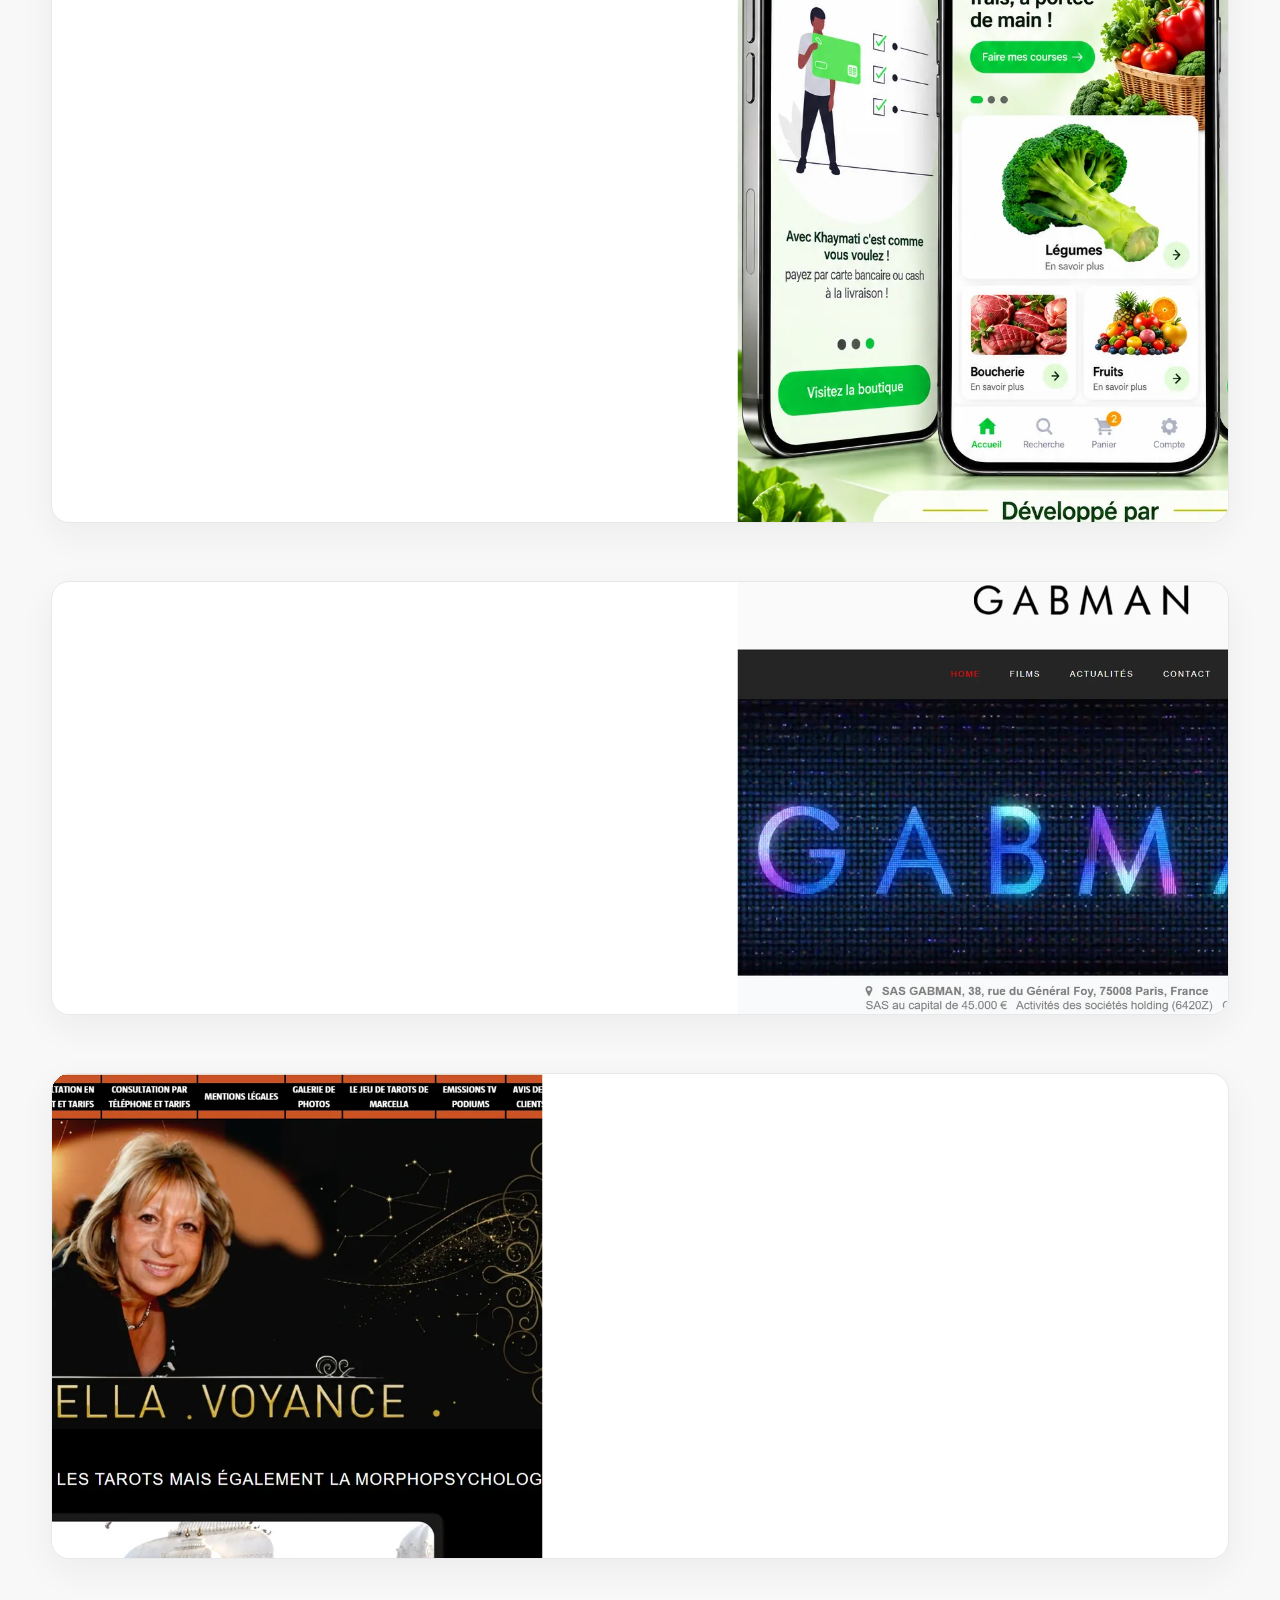
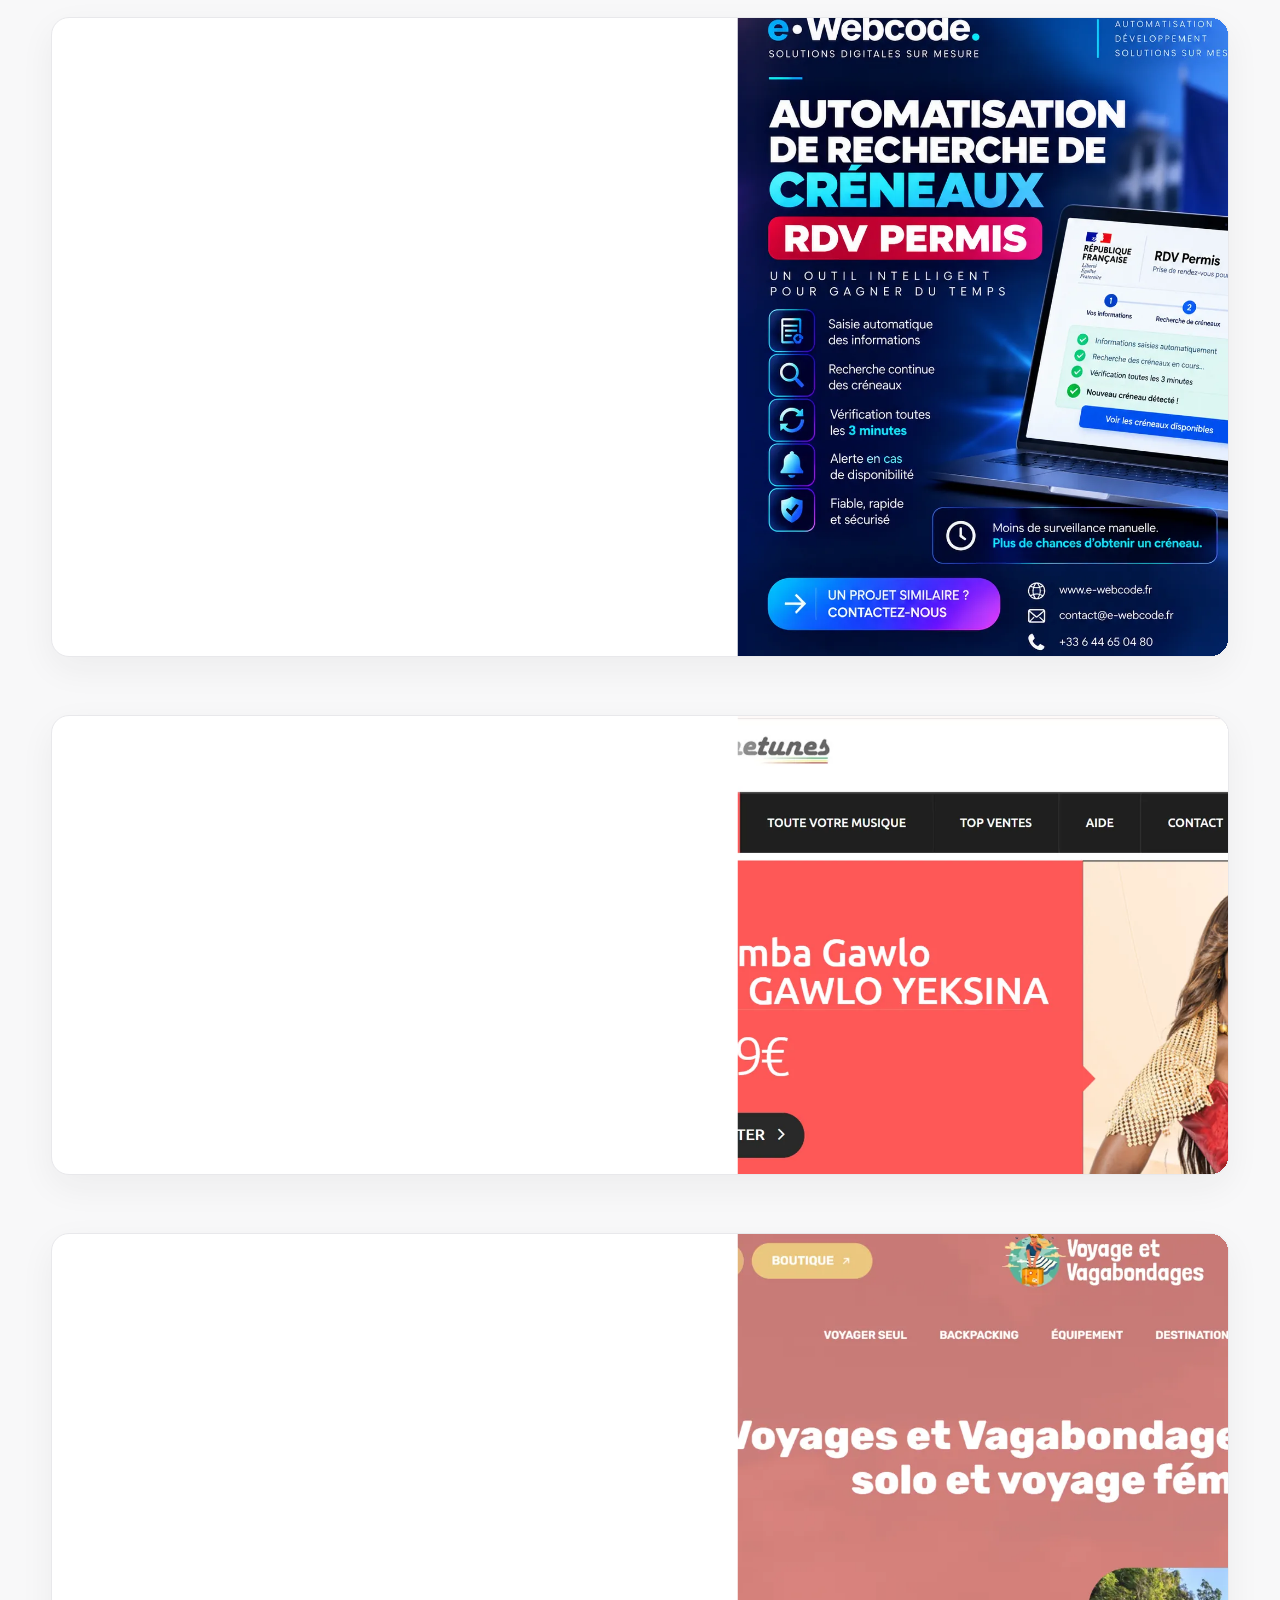
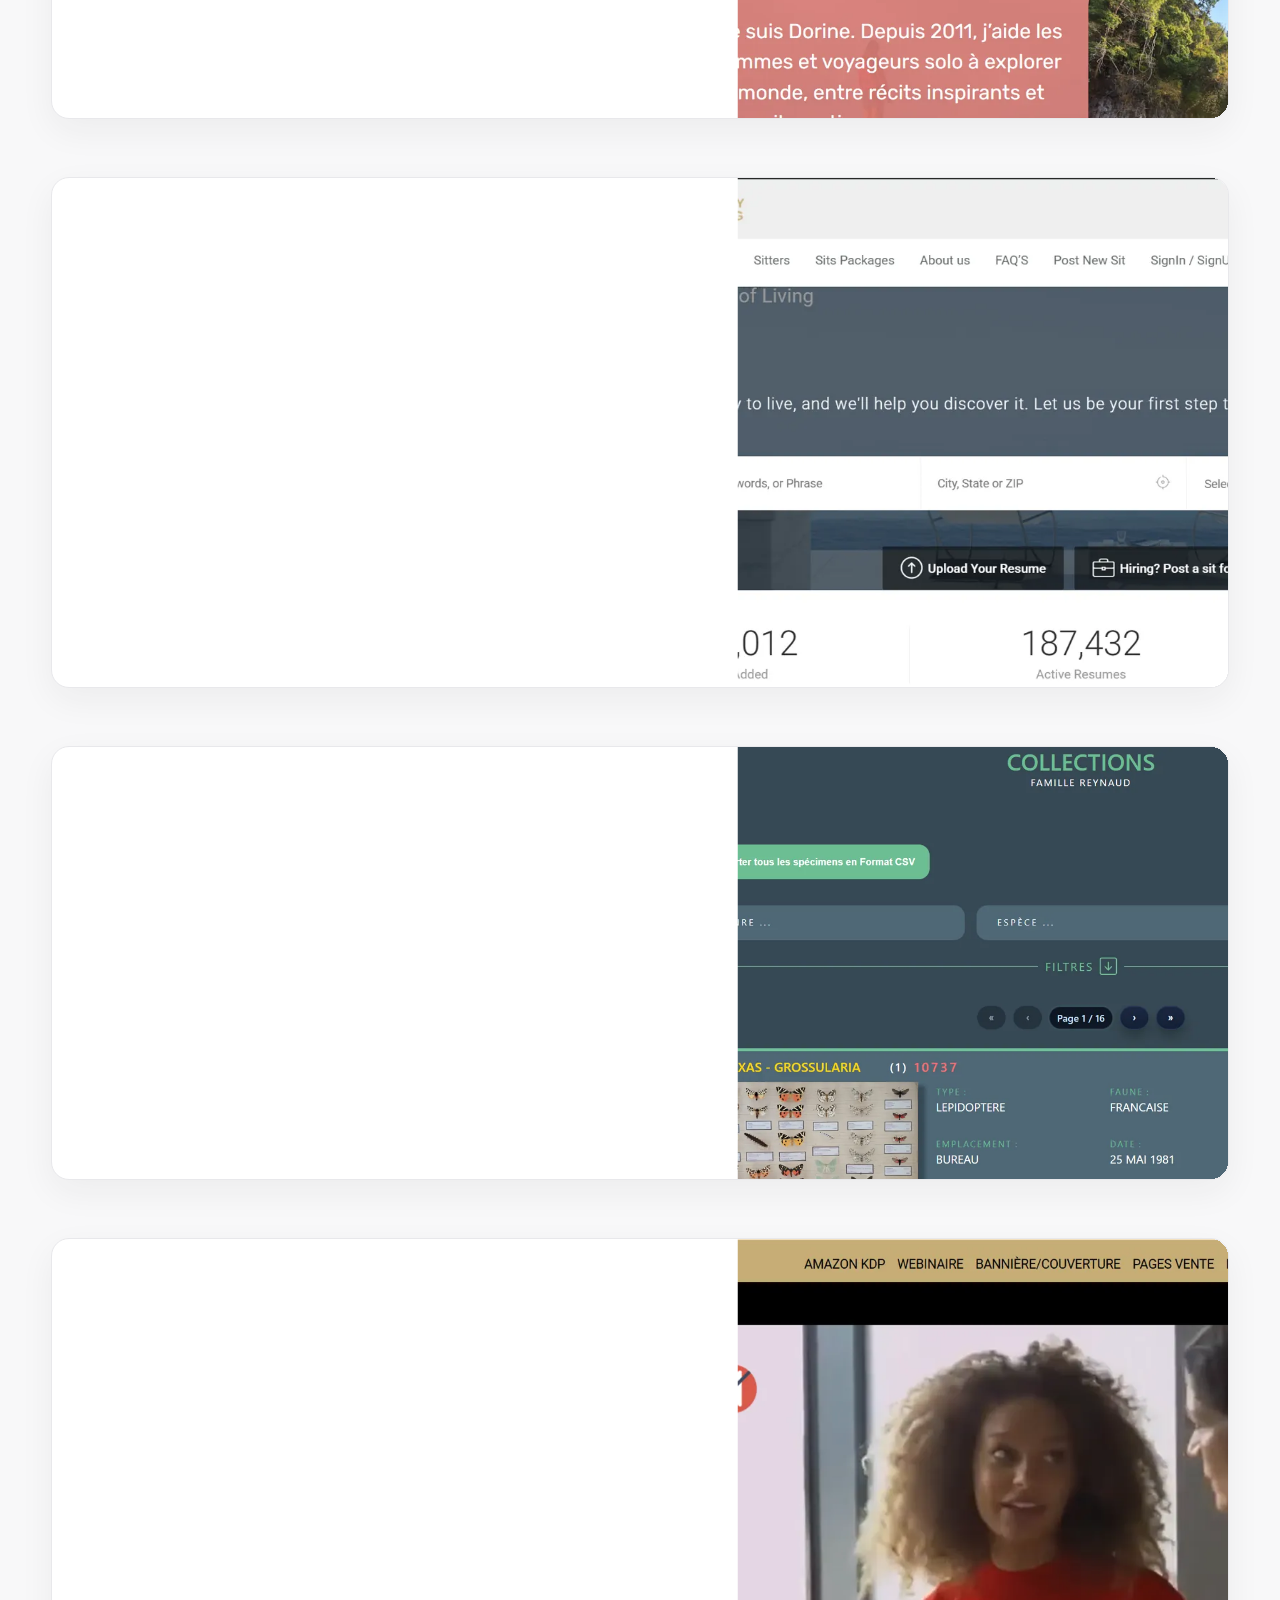
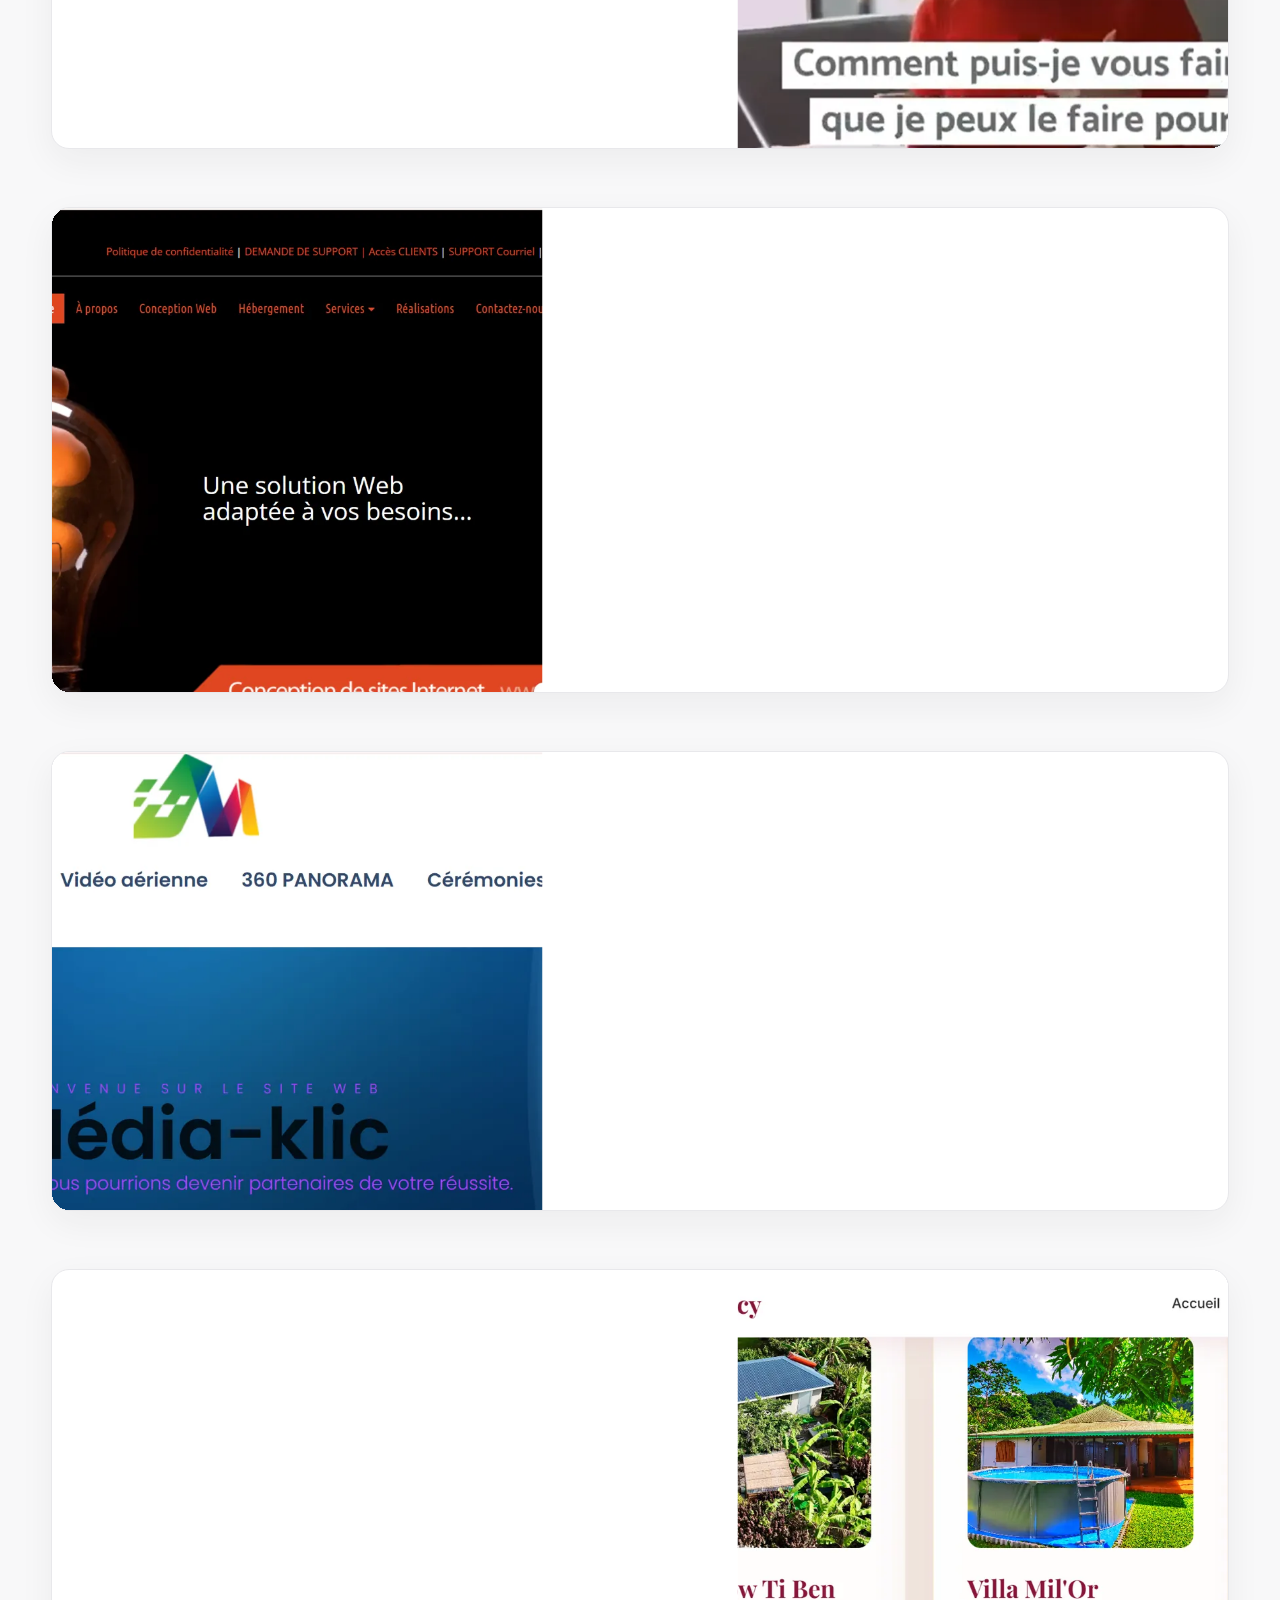
==== commit 185d065b: "Update index.html" ====
--- a/index.html
+++ b/index.html
@@ -44,7 +44,7 @@
 
       <nav class="site_nav">
          <div class="container nav_container">
-            <a class="nav_brand" href="#home" aria-label="Abdoul dev — accueil">Abdoull <span>dev</span></a>
+            <a class="nav_brand" href="#home" aria-label="Abdoul dev — accueil">Abdoul <span>dev</span></a>
             <input class="nav_toggle" type="checkbox" id="nav-toggle">
             <label class="nav_menu_button" for="nav-toggle" aria-label="Ouvrir le menu"><span></span><span></span><span></span></label>
             <div class="navitems">
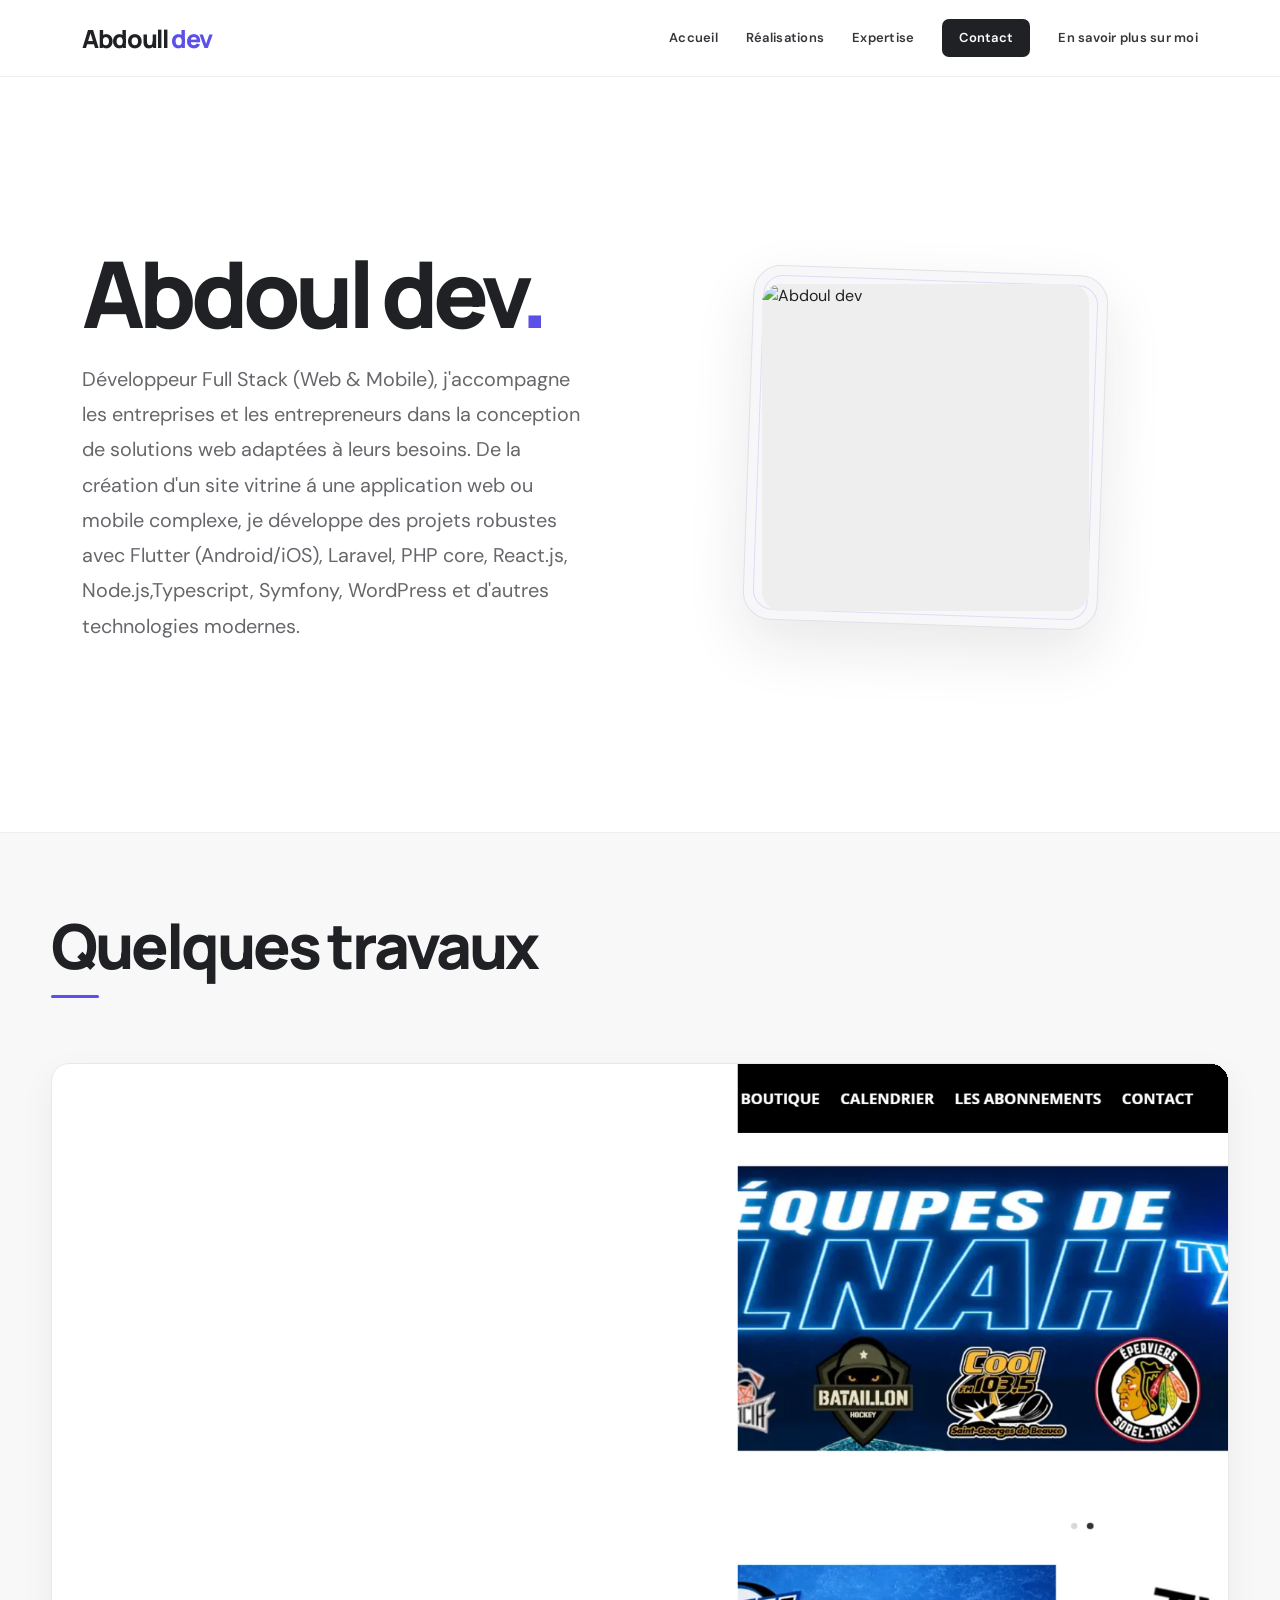
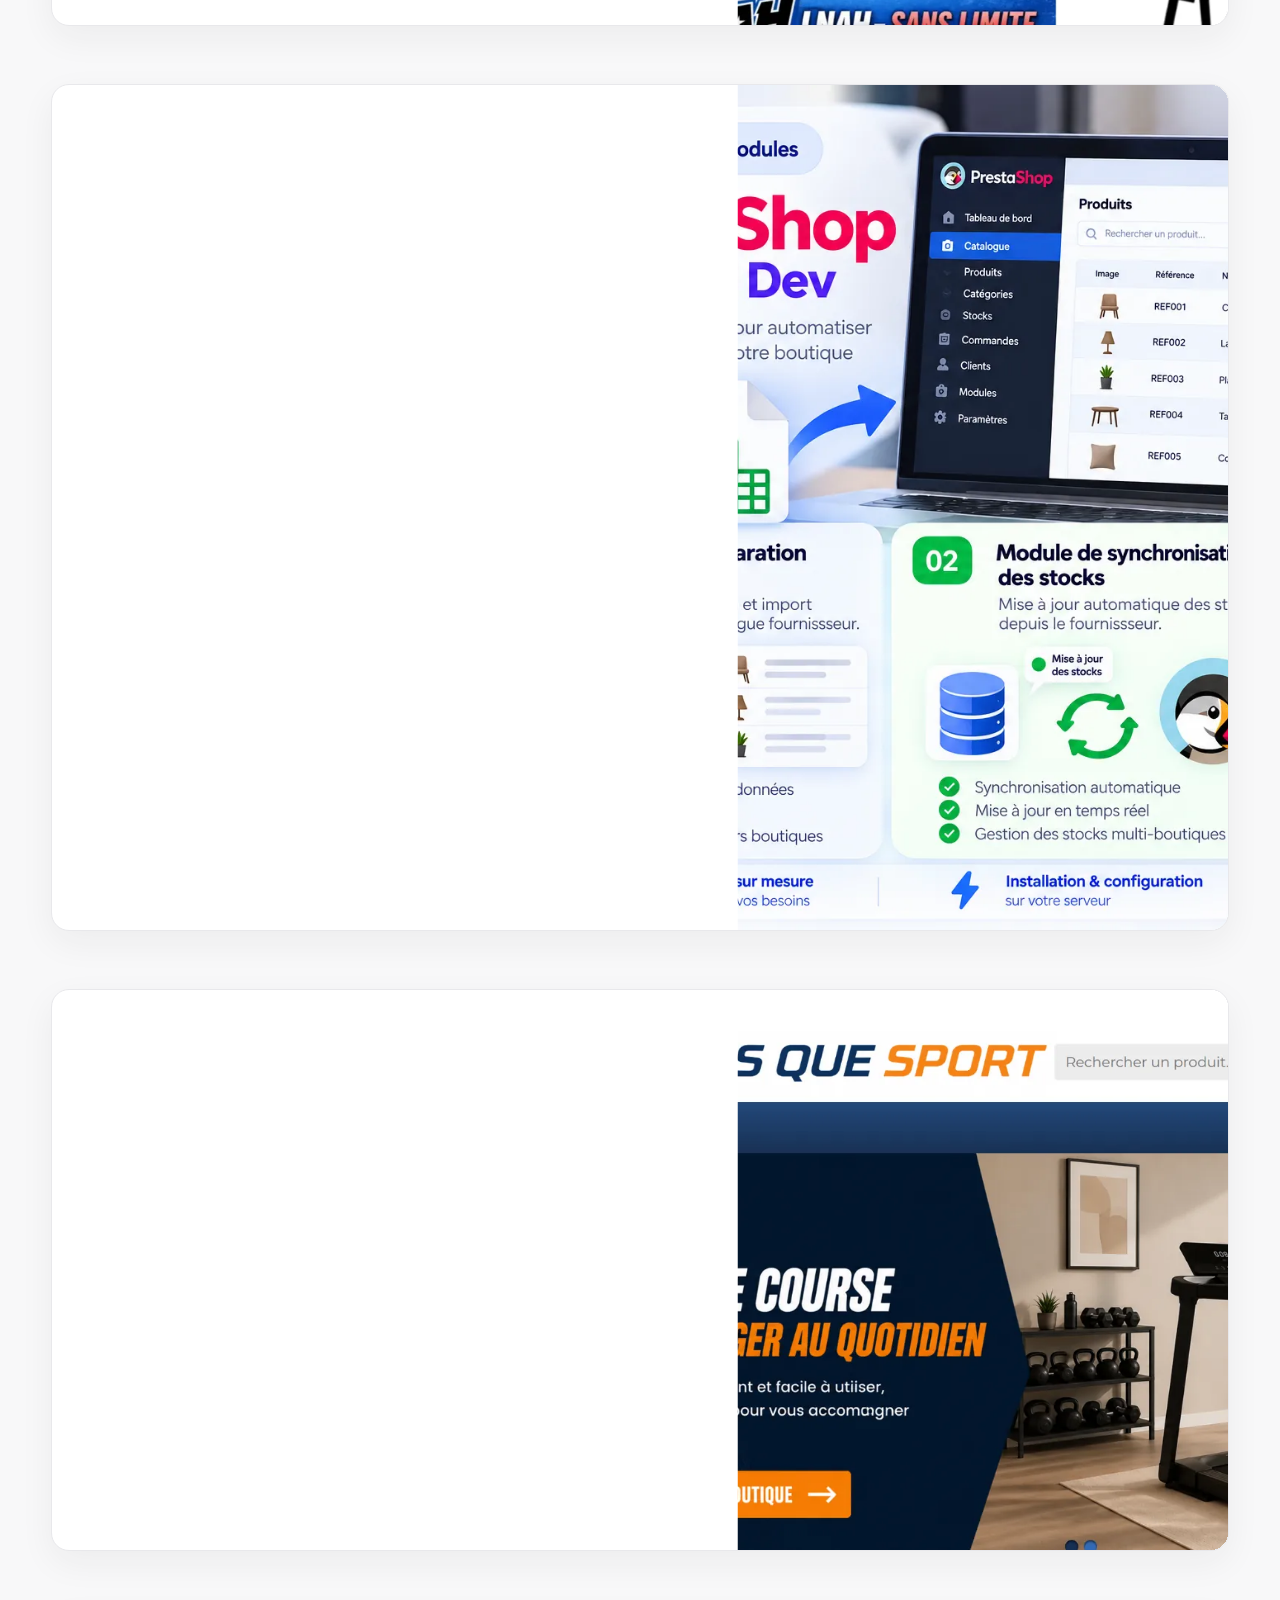
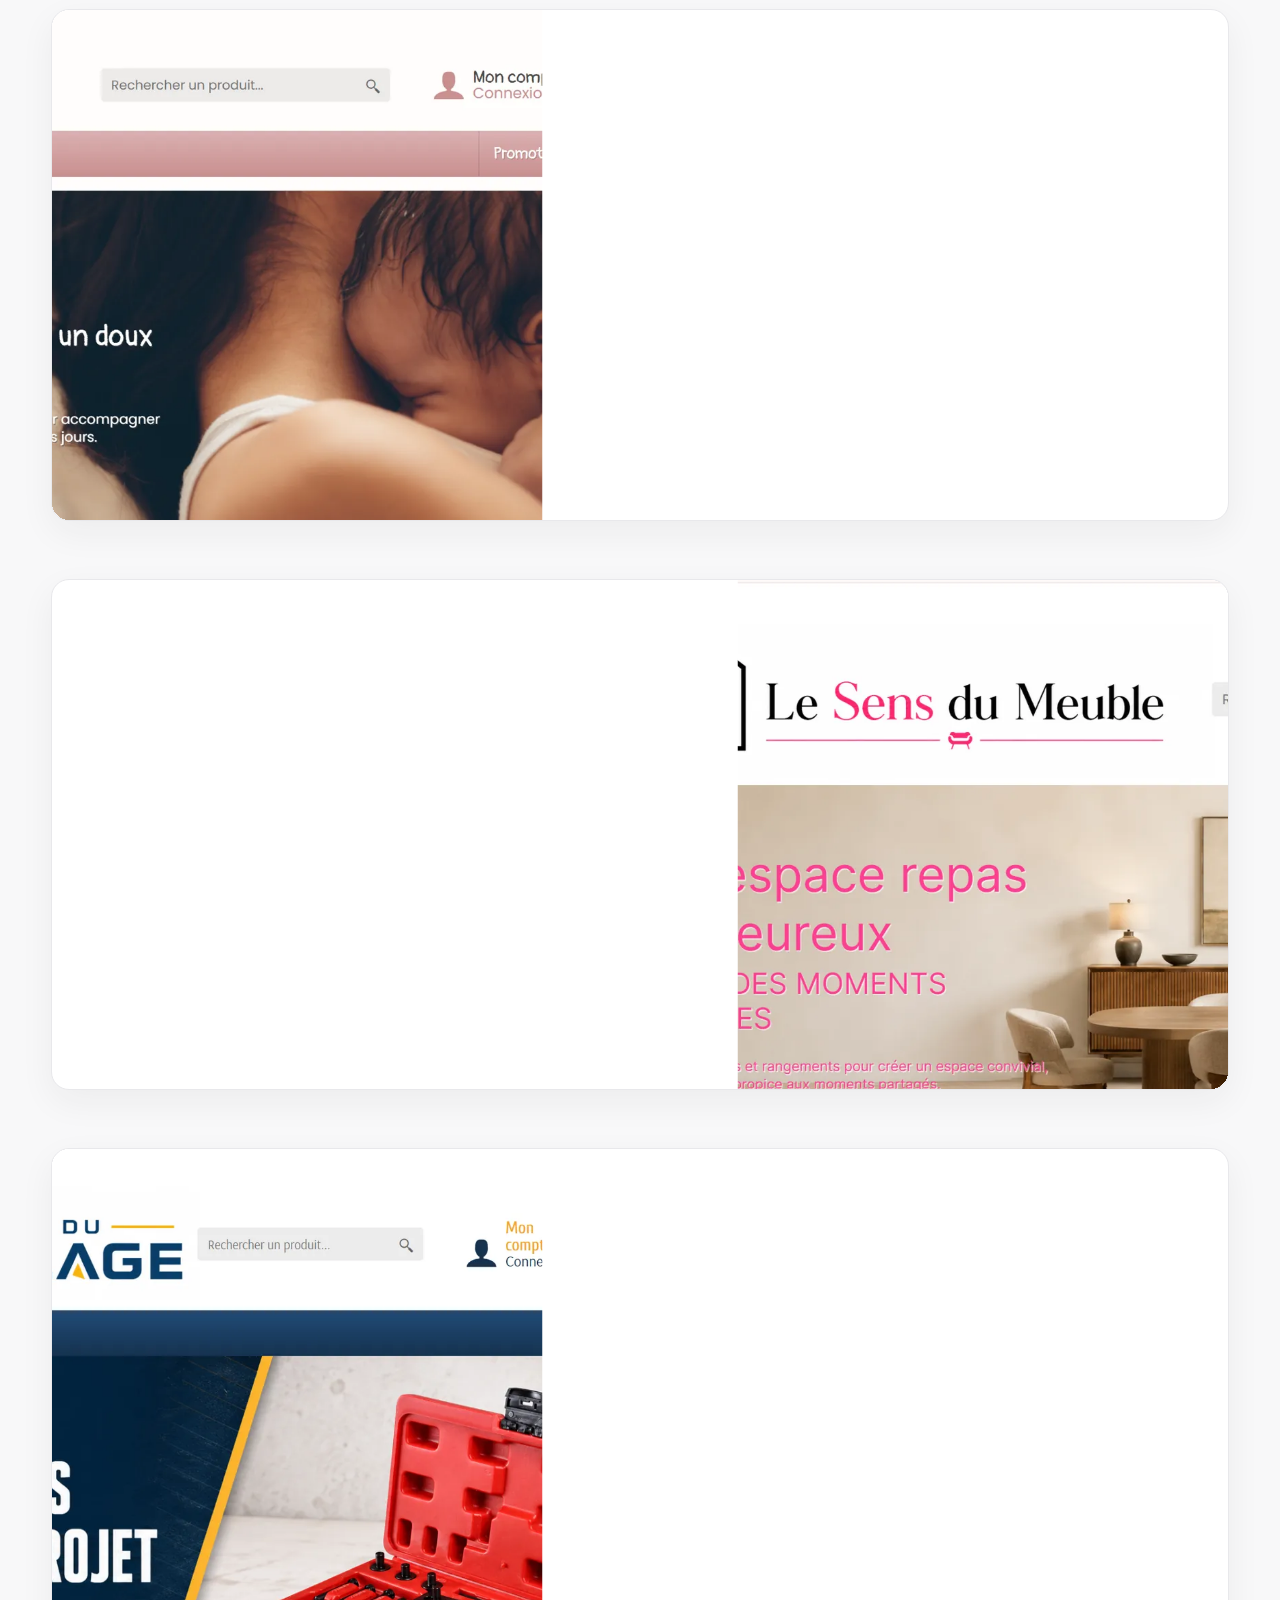
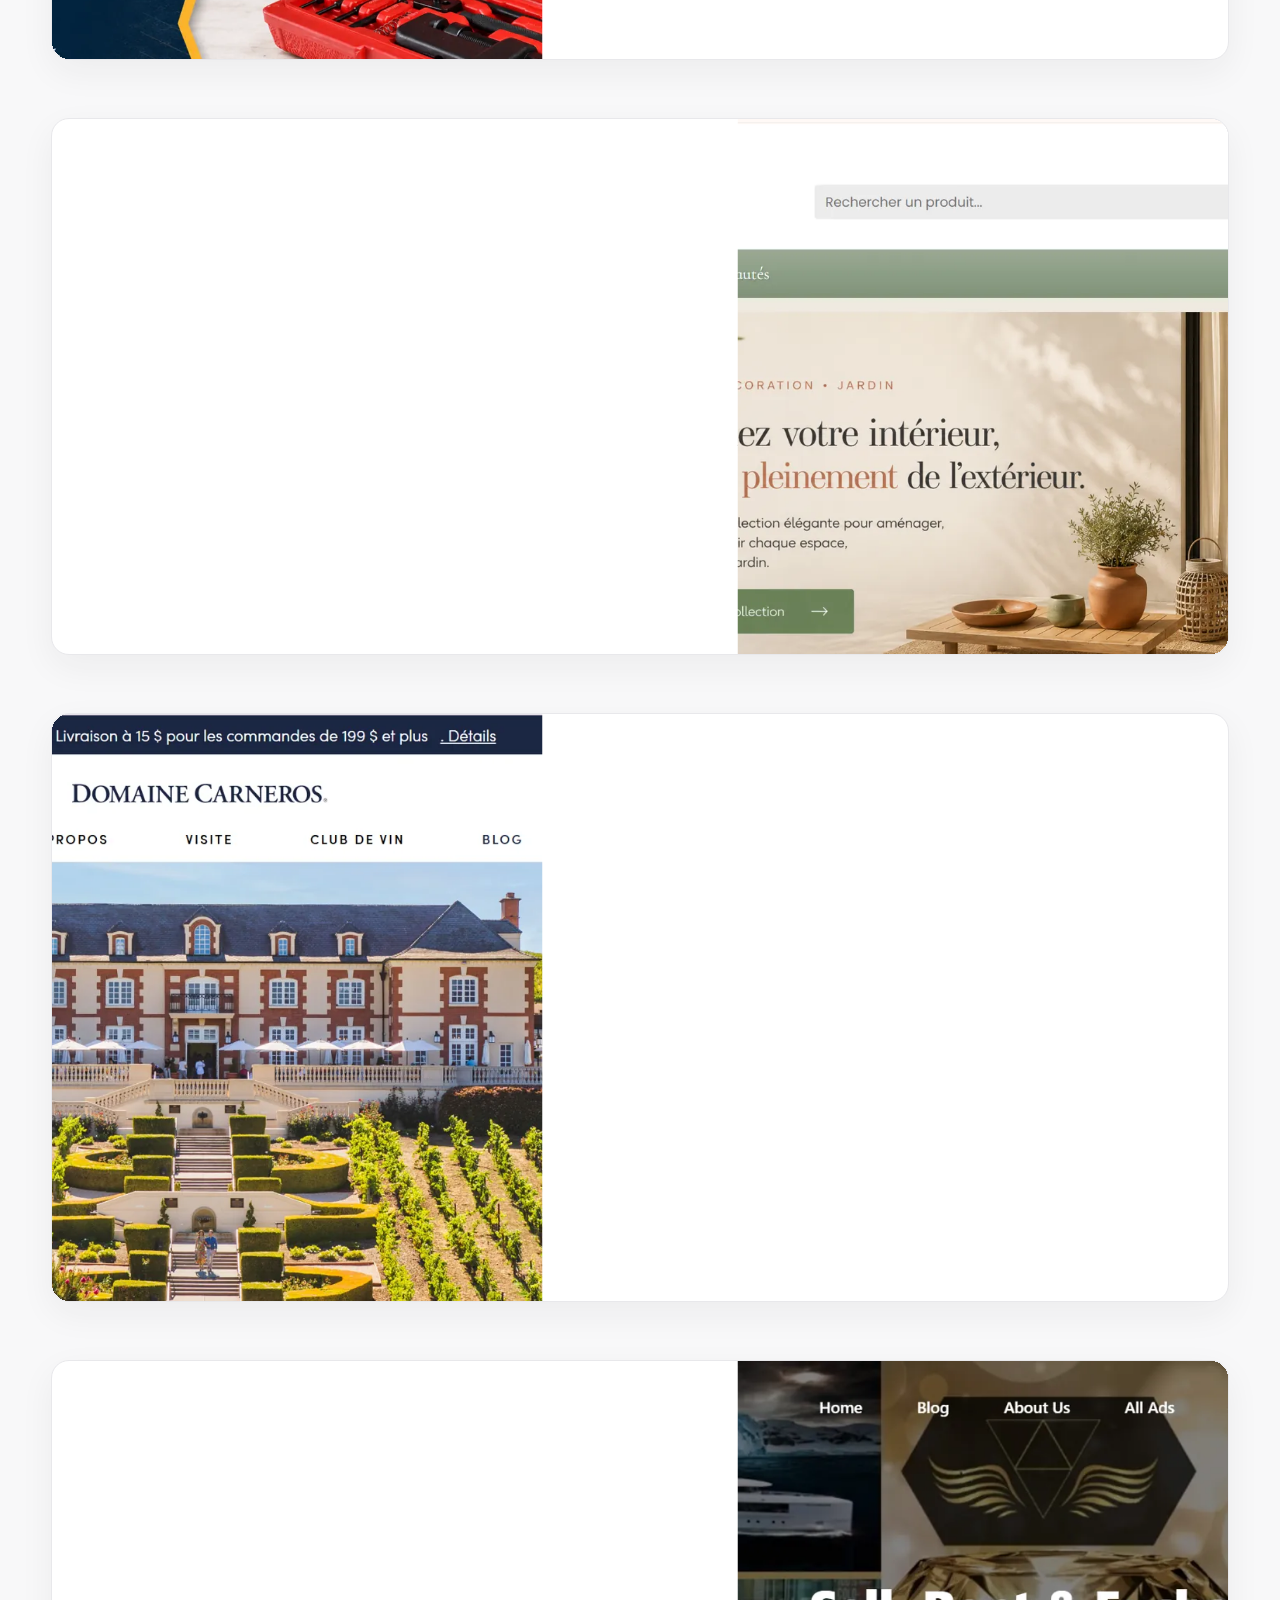
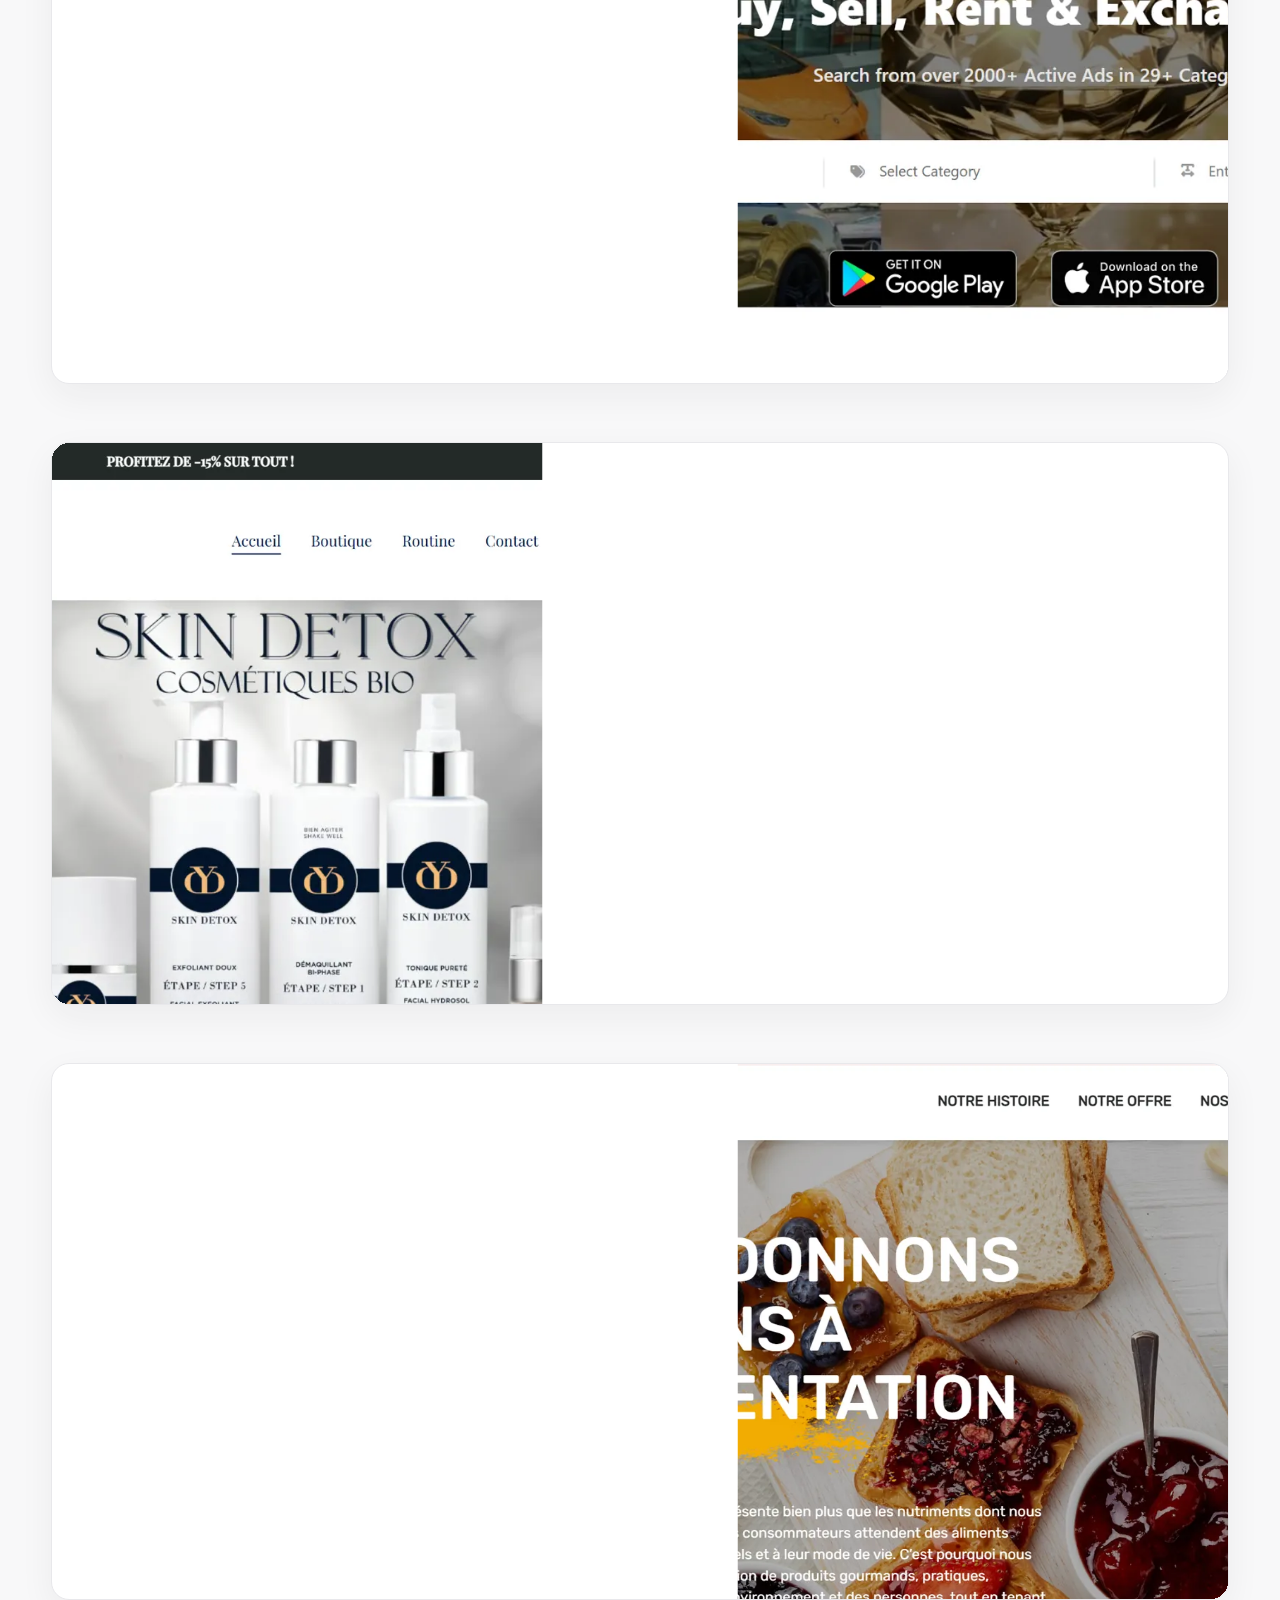
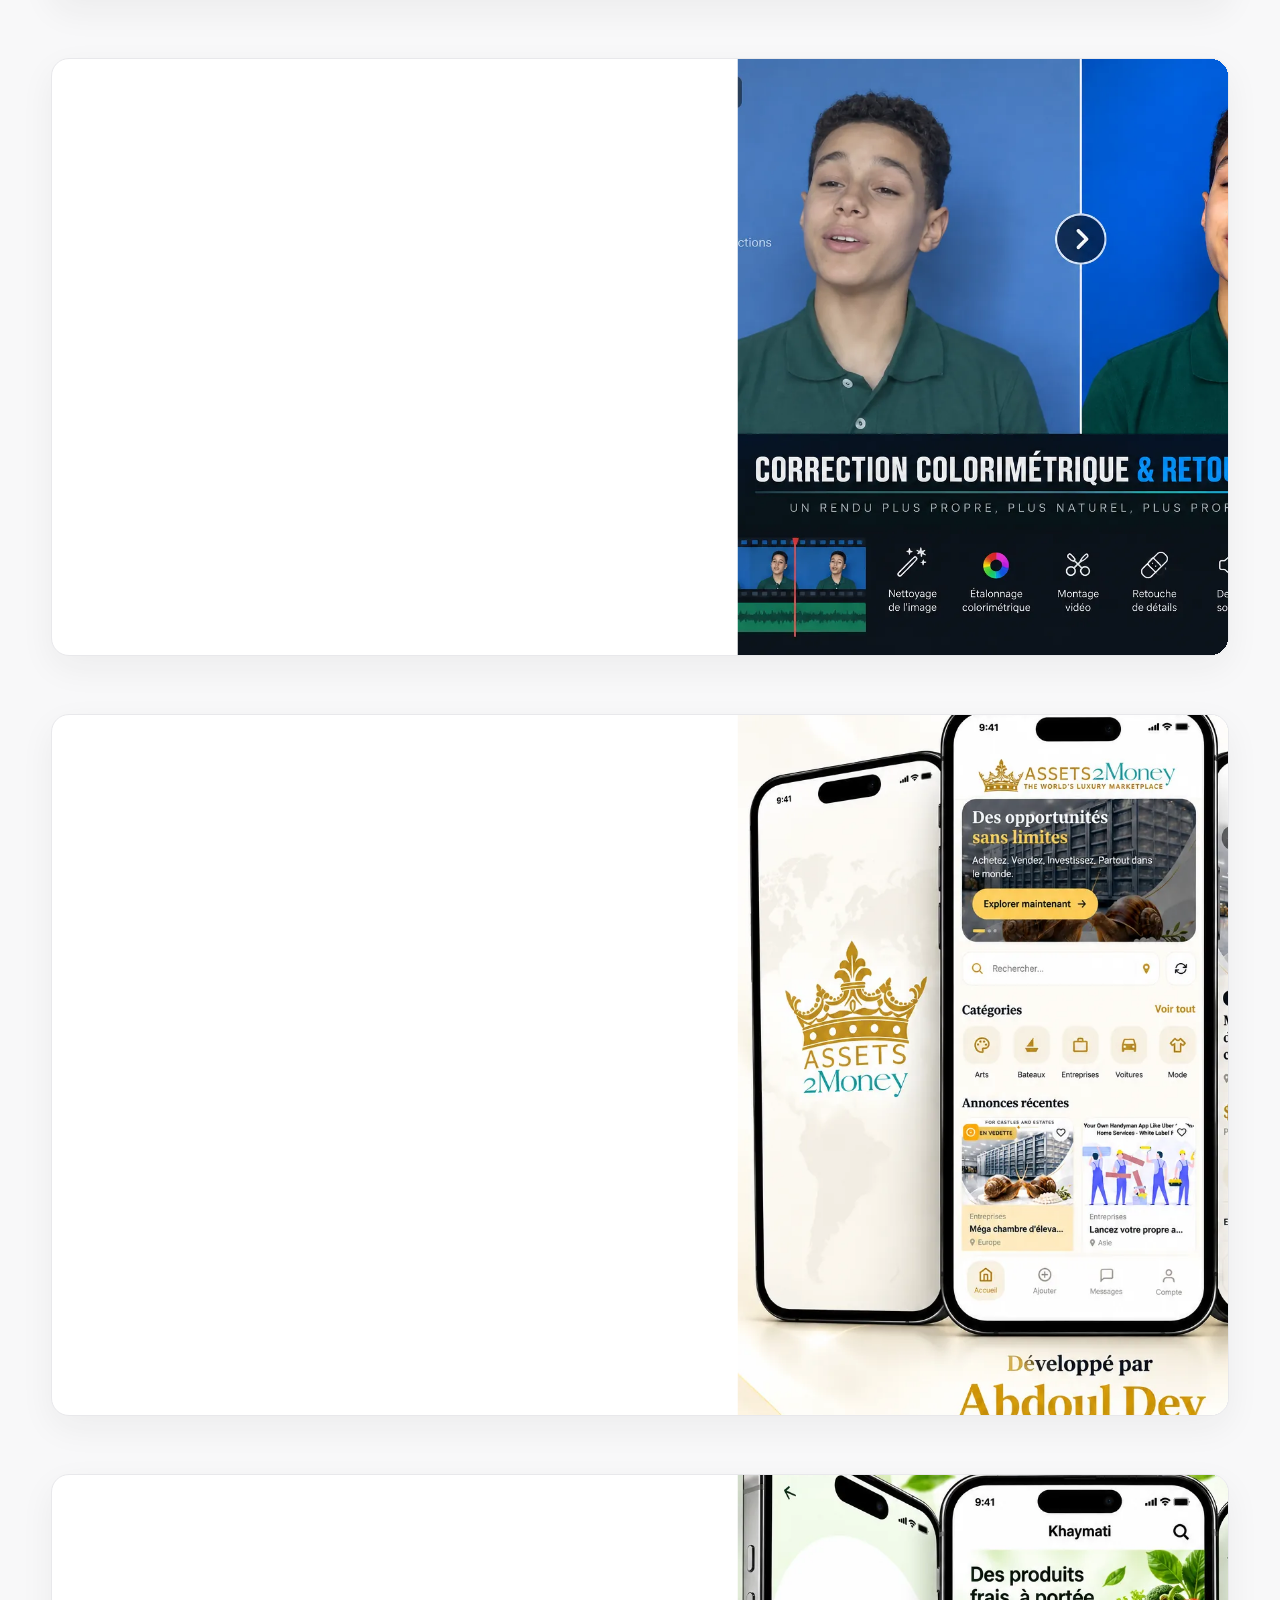
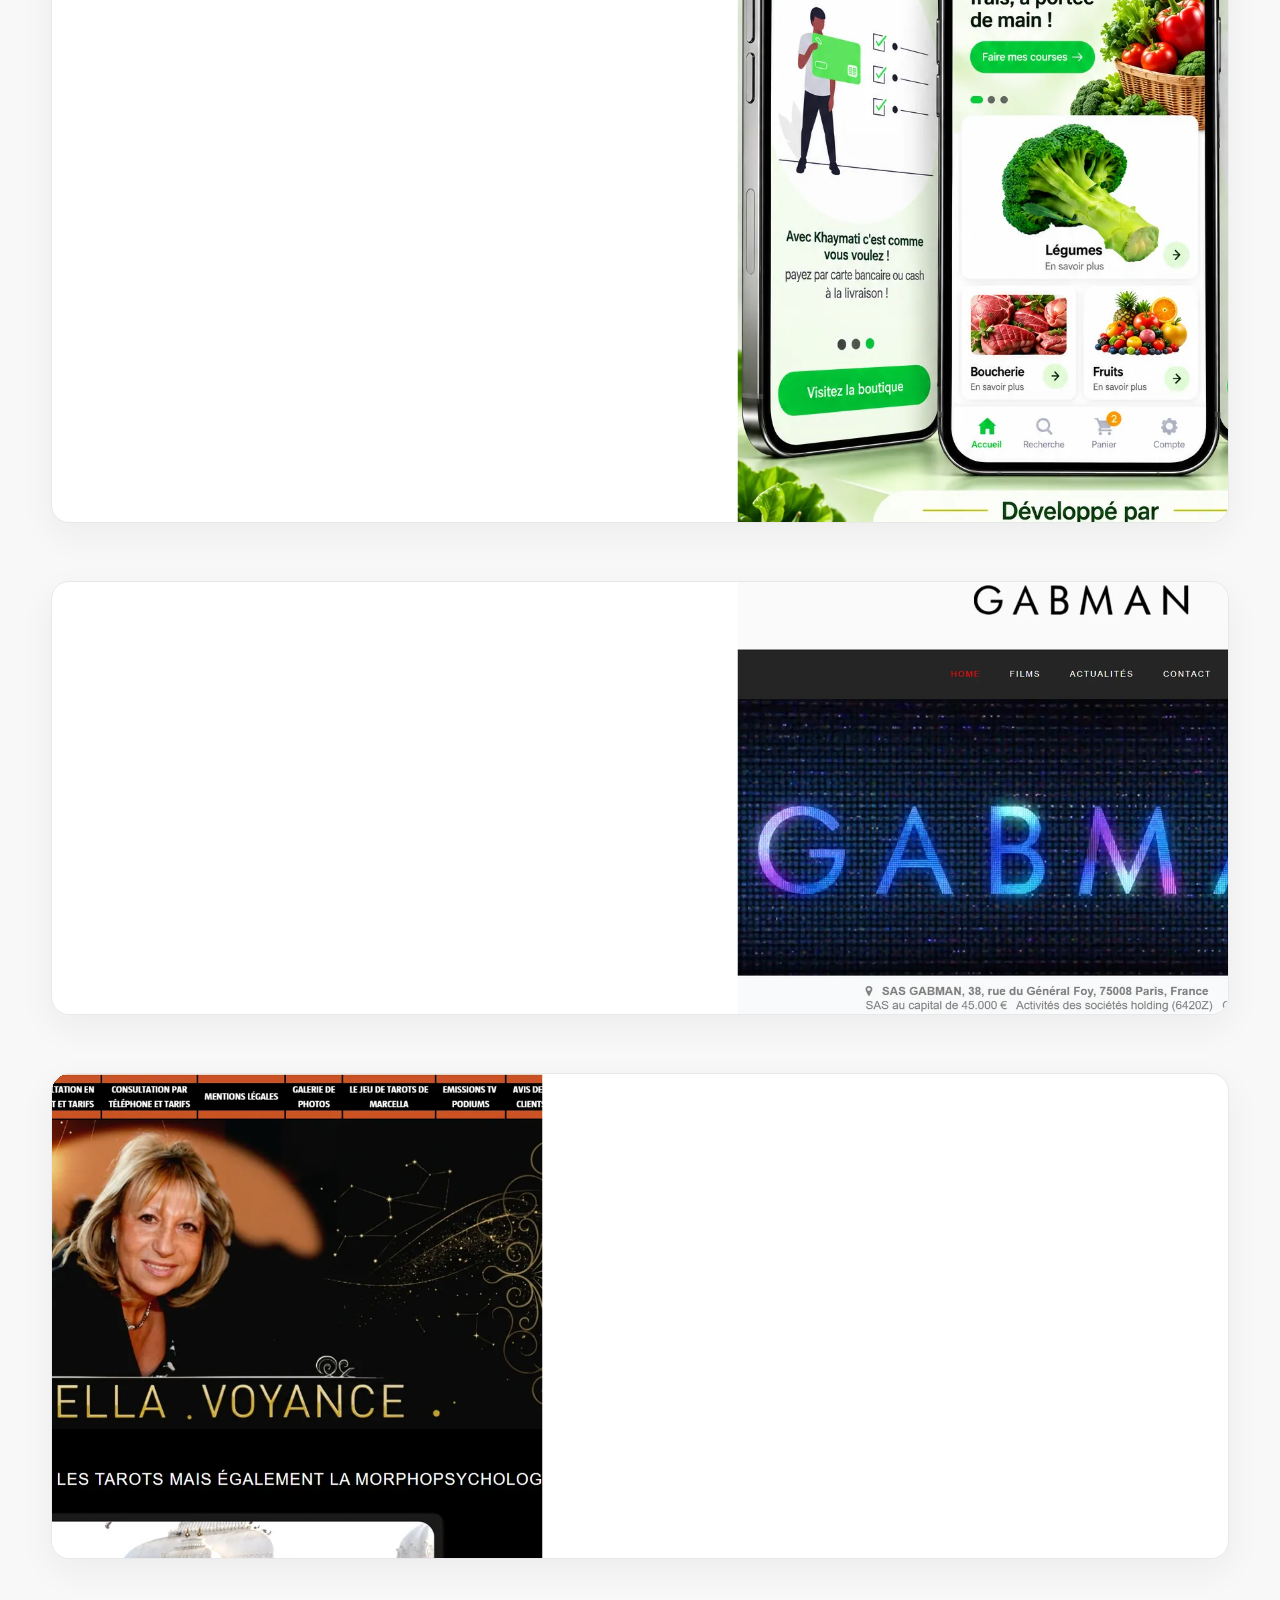
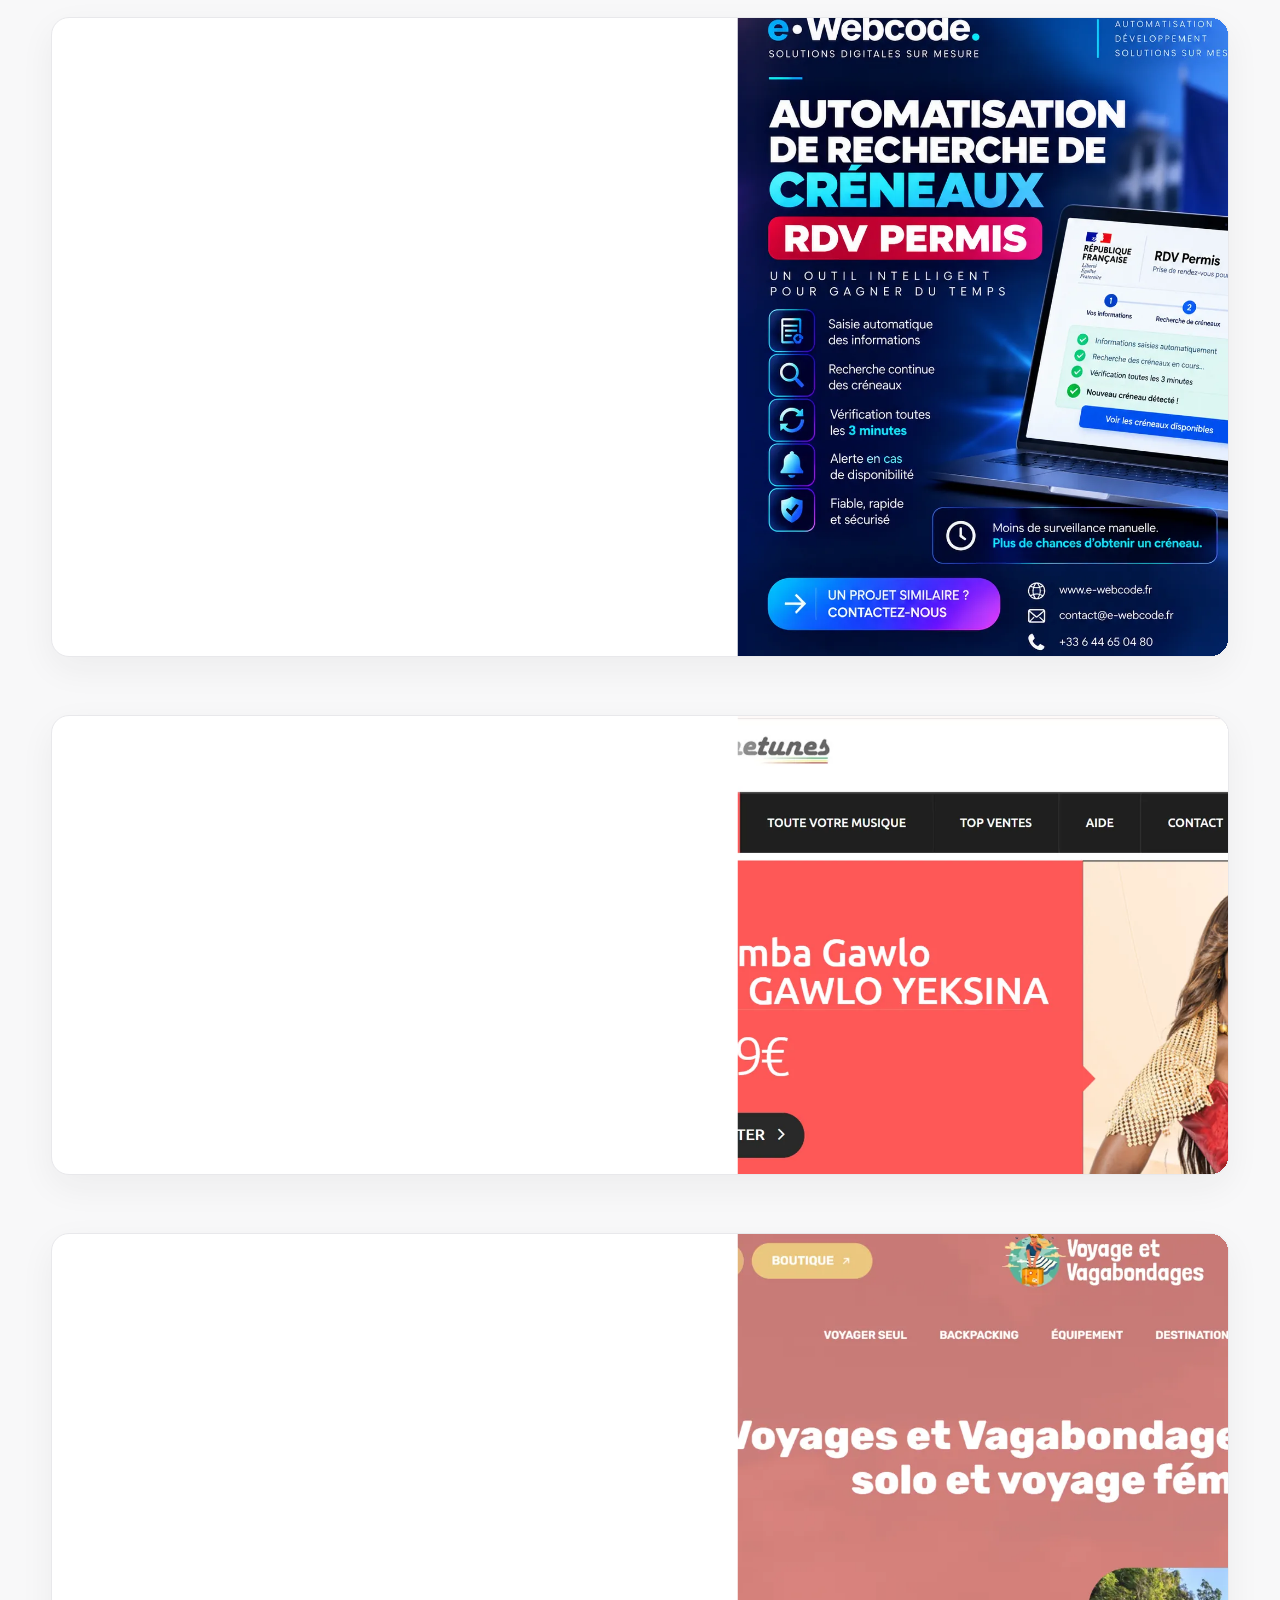
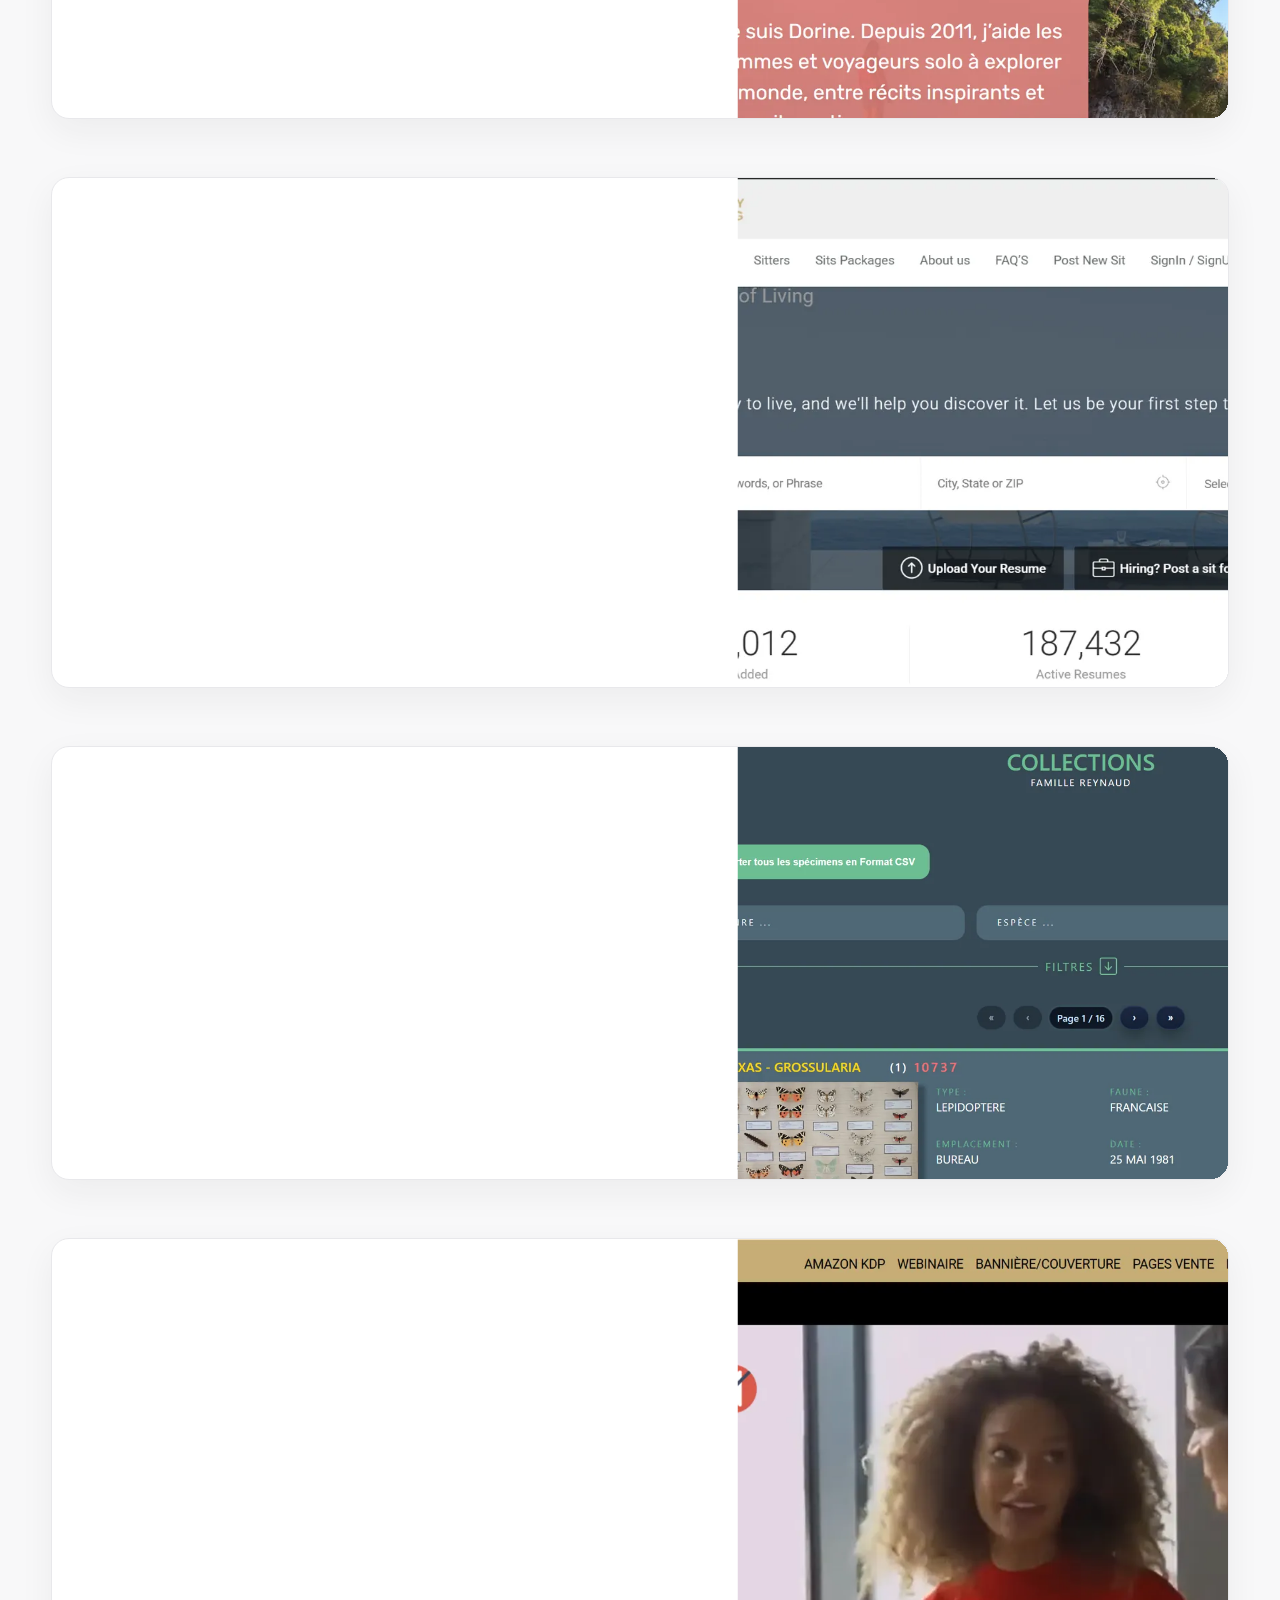
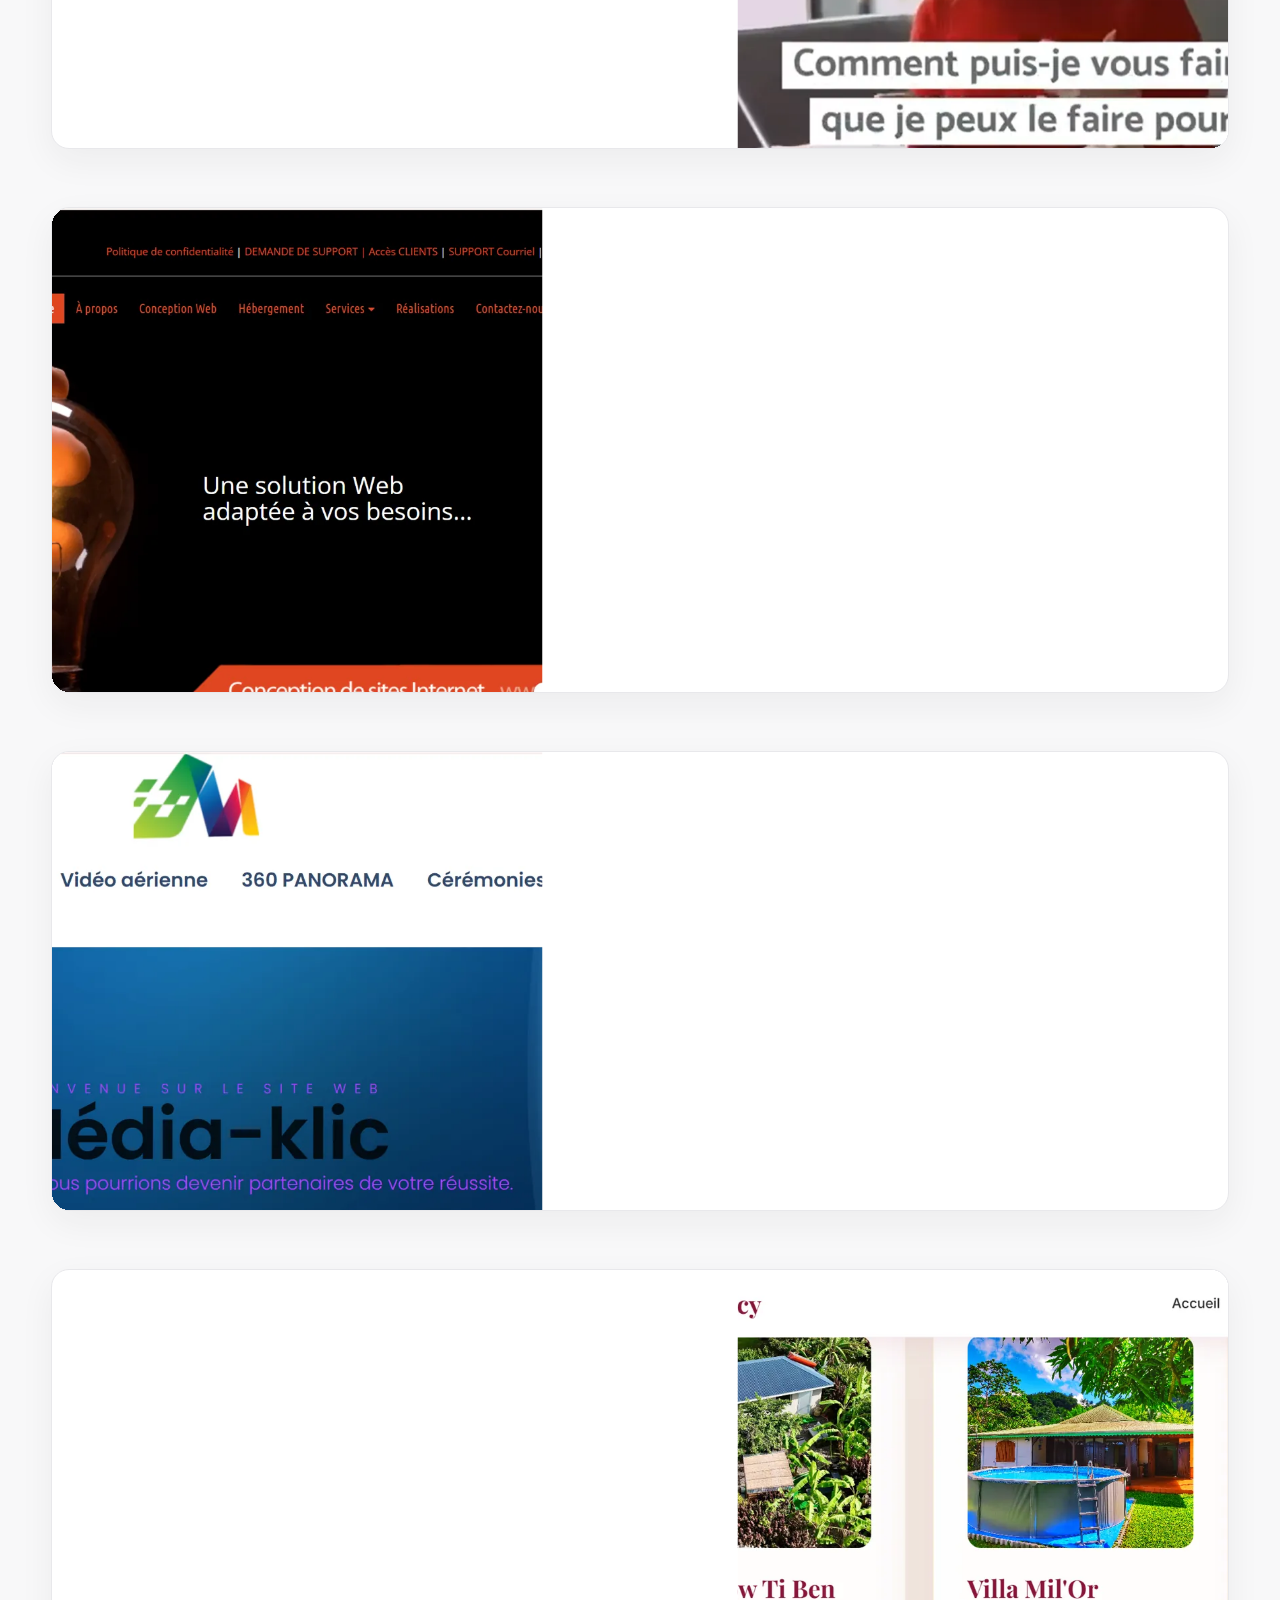
==== commit f633b58c: "Update index.html" ====
--- a/index.html
+++ b/index.html
@@ -44,7 +44,7 @@
 
       <nav class="site_nav">
          <div class="container nav_container">
-            <a class="nav_brand" href="#home" aria-label="Abdoul dev — accueil">Abdoul <span>dev</span></a>
+            <a class="nav_brand" href="#home" aria-label="Abdoul dev — accueil">Abdoull <span>dev</span></a>
             <input class="nav_toggle" type="checkbox" id="nav-toggle">
             <label class="nav_menu_button" for="nav-toggle" aria-label="Ouvrir le menu"><span></span><span></span><span></span></label>
             <div class="navitems">
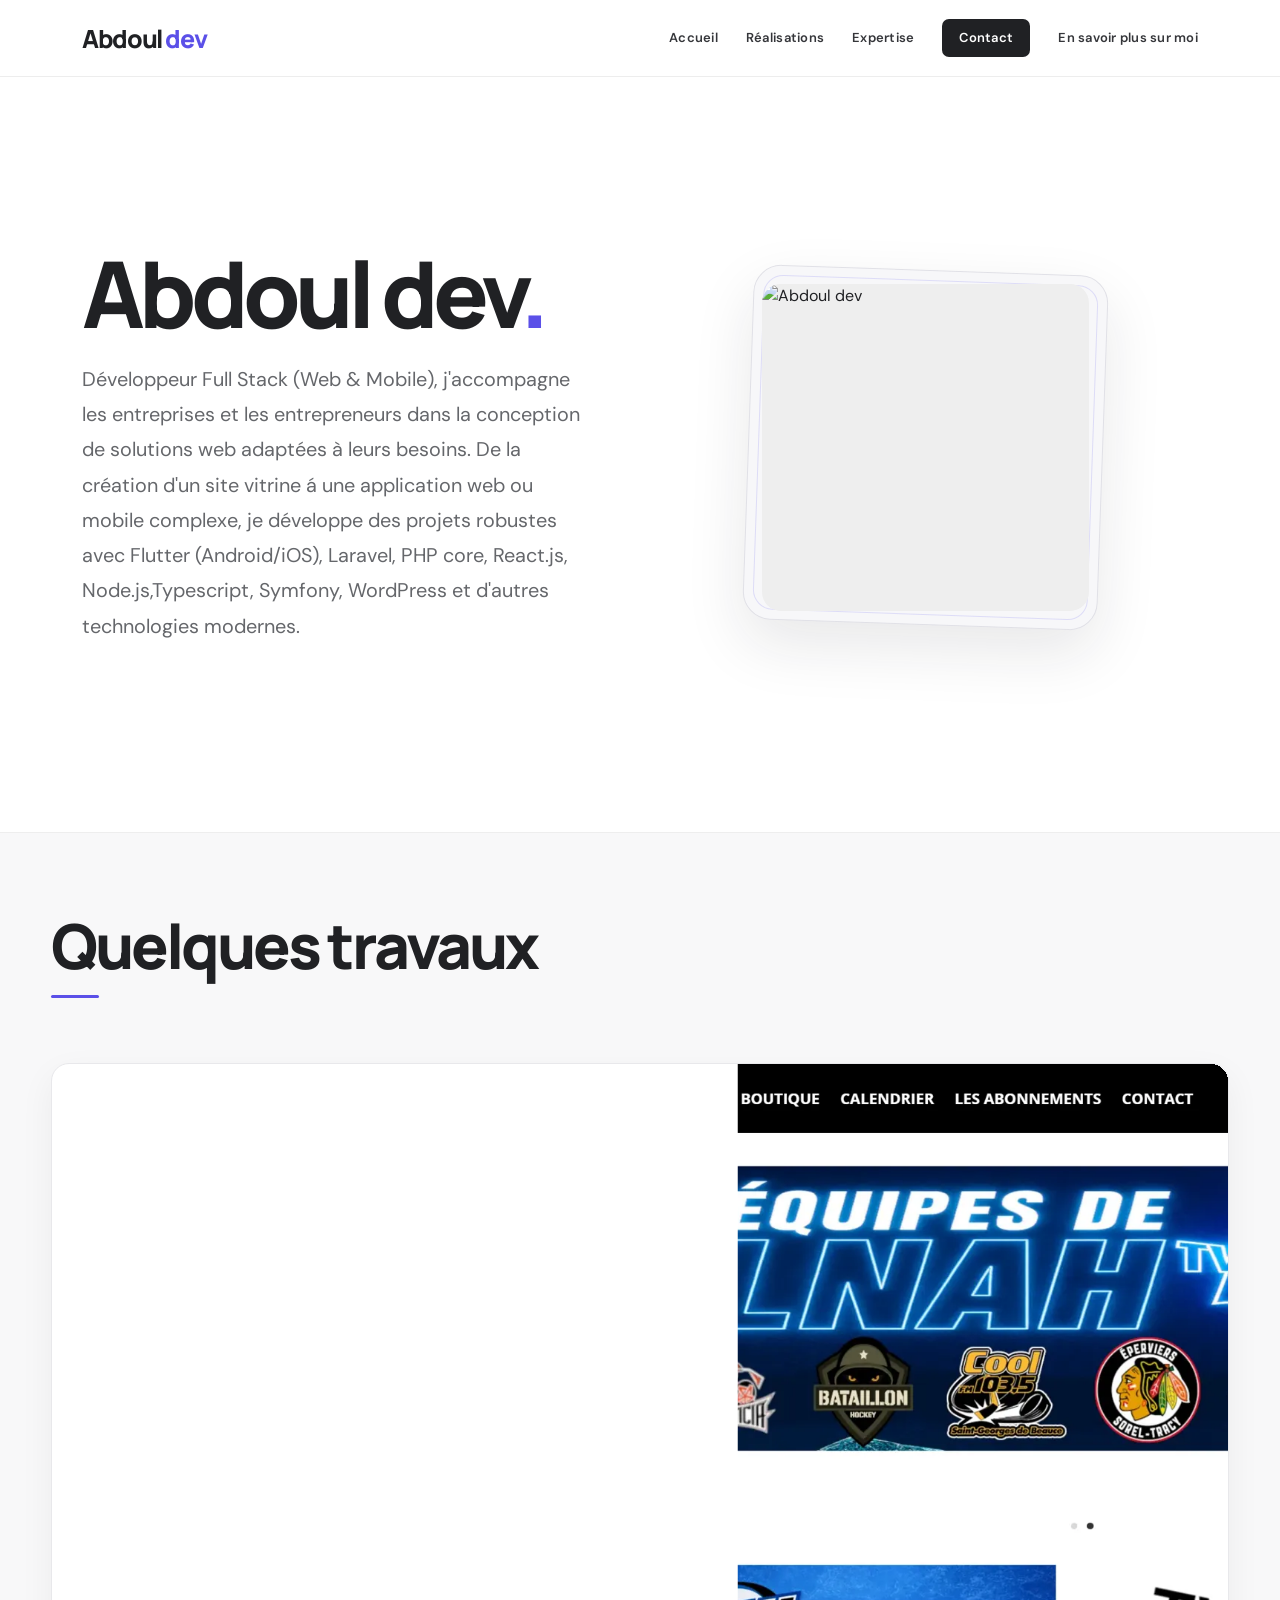
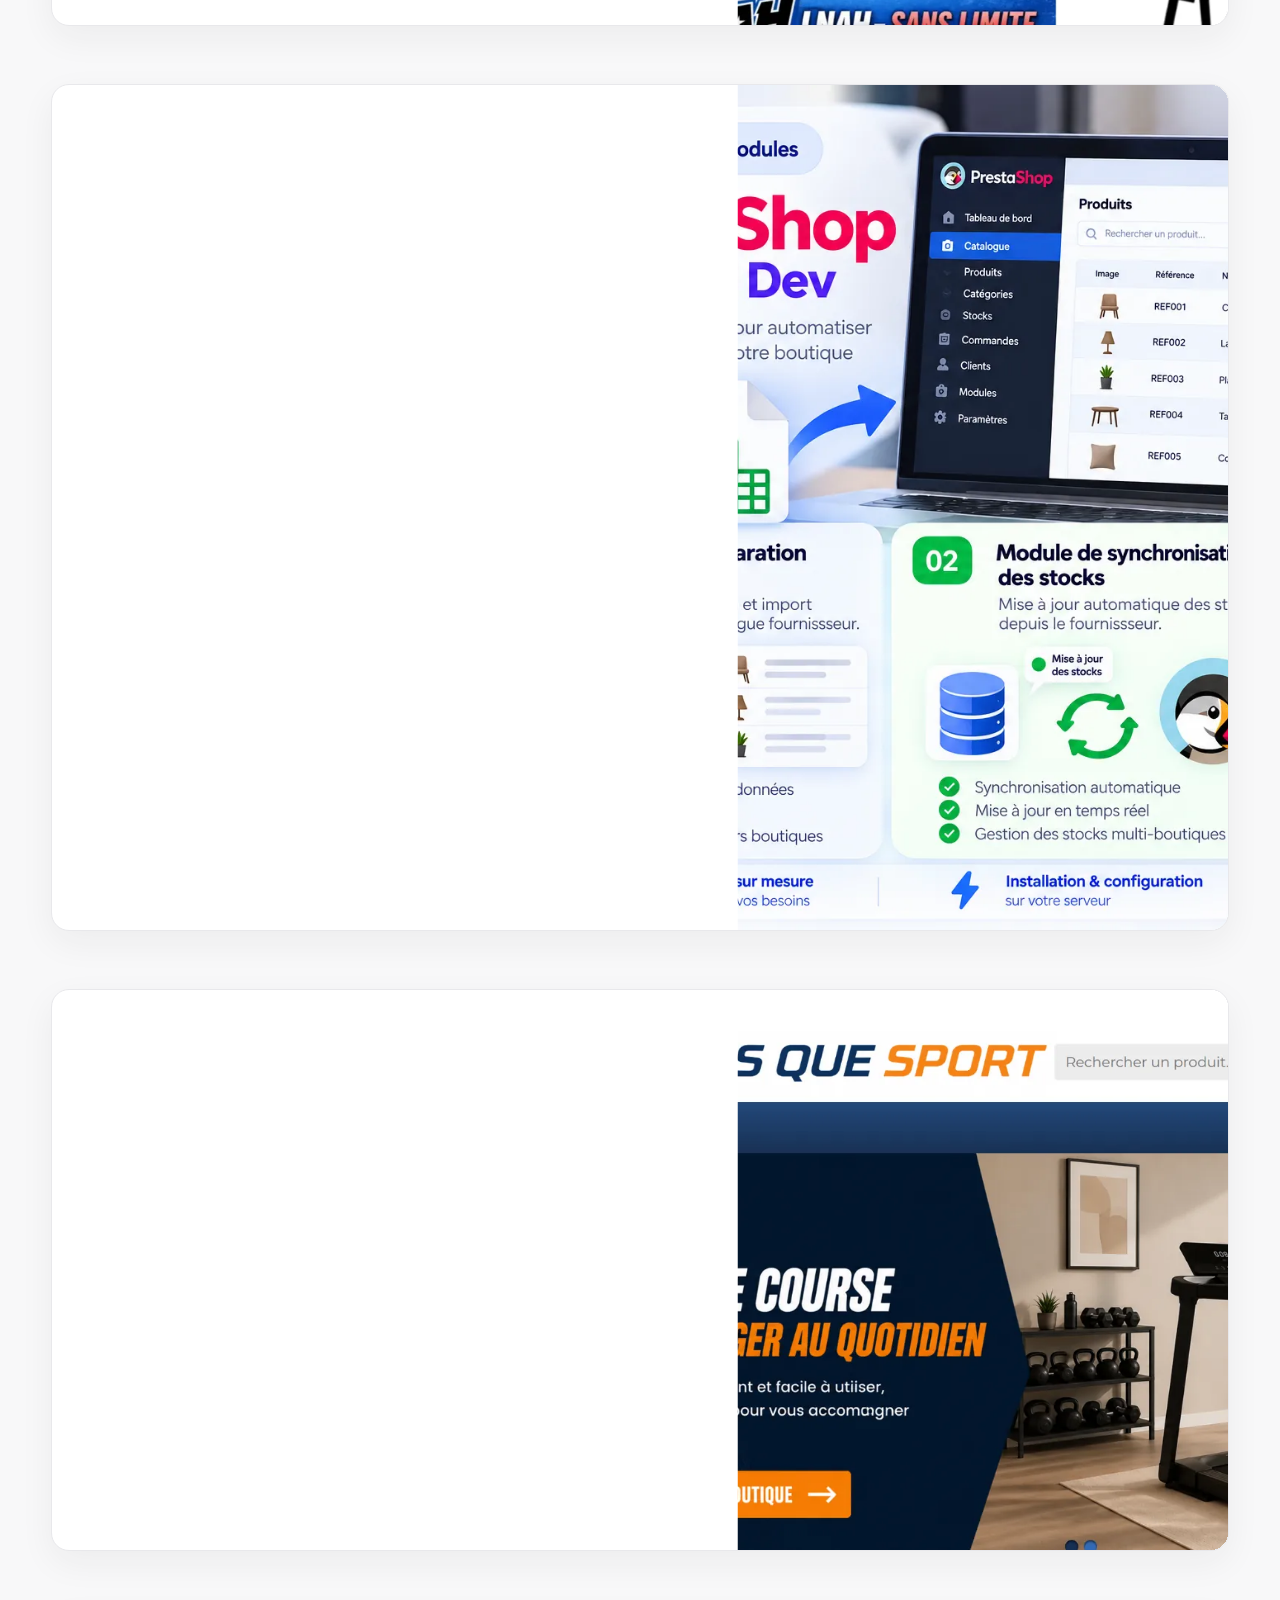
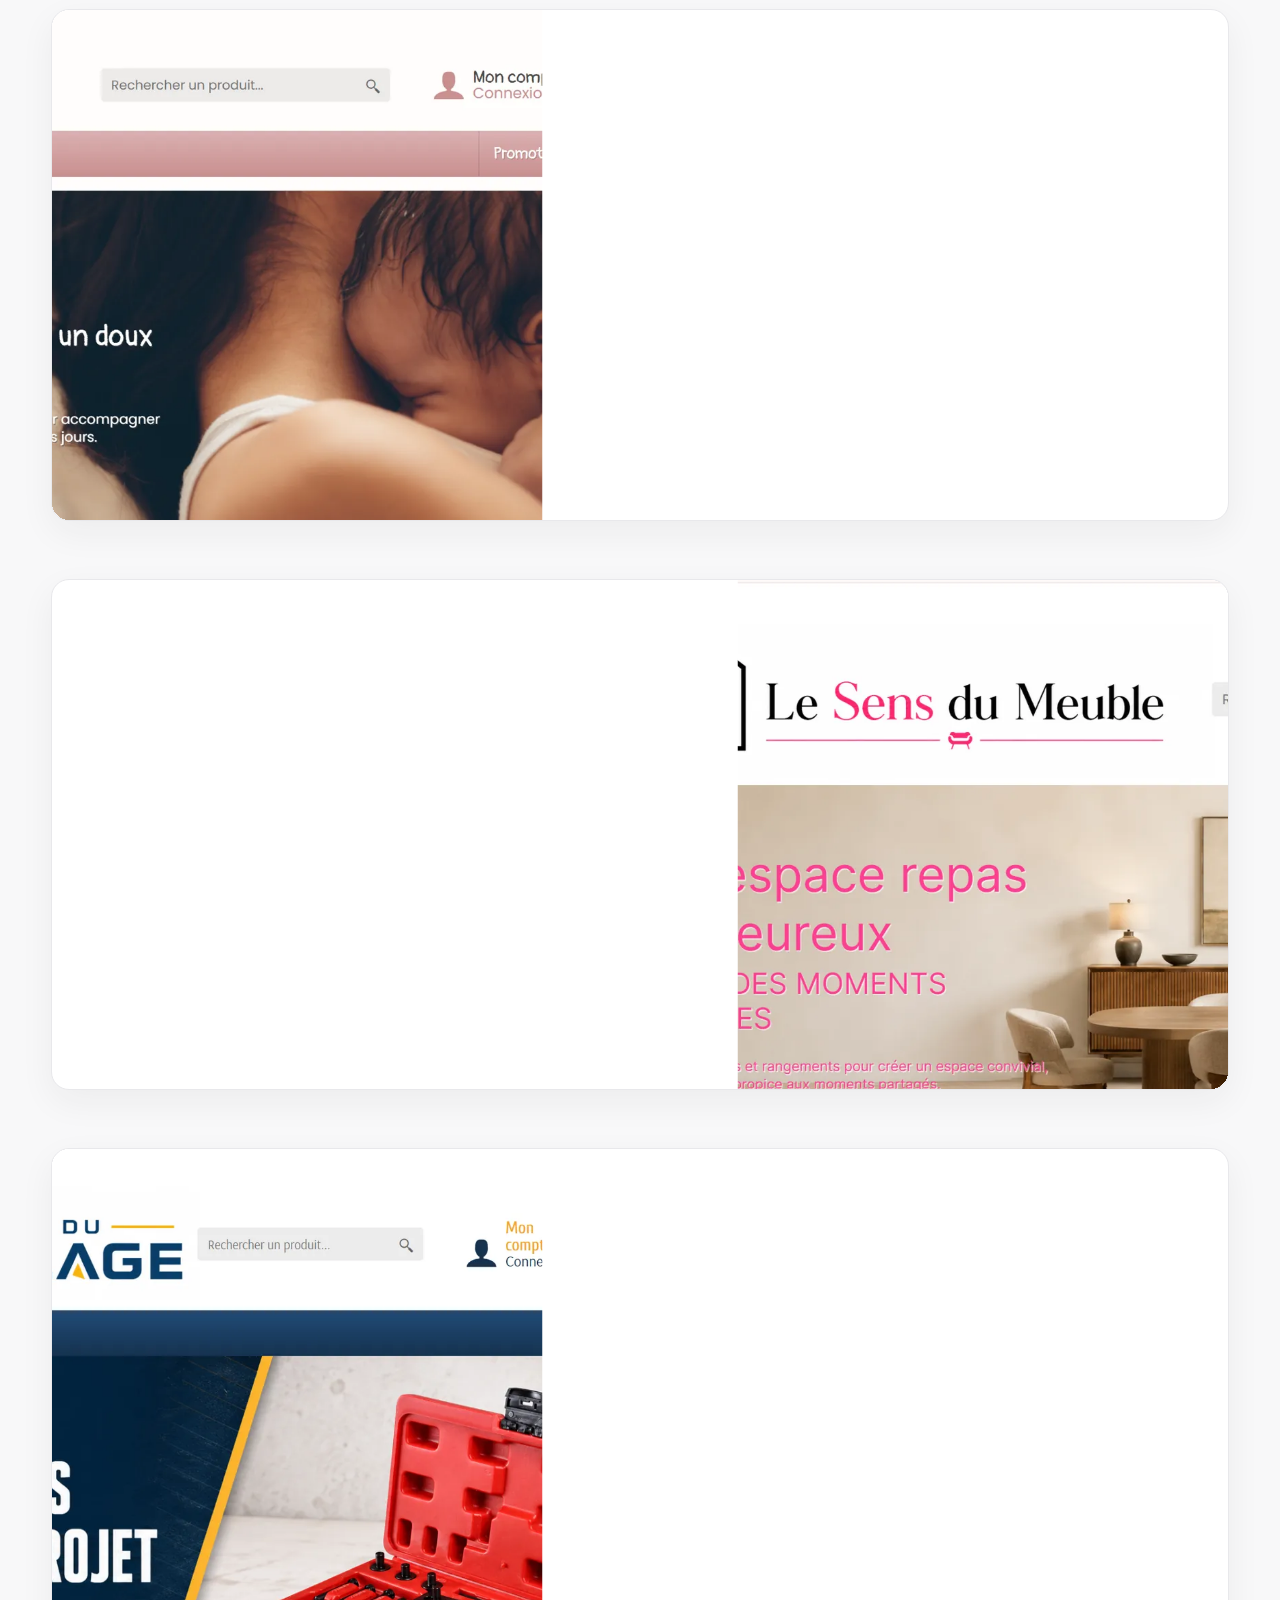
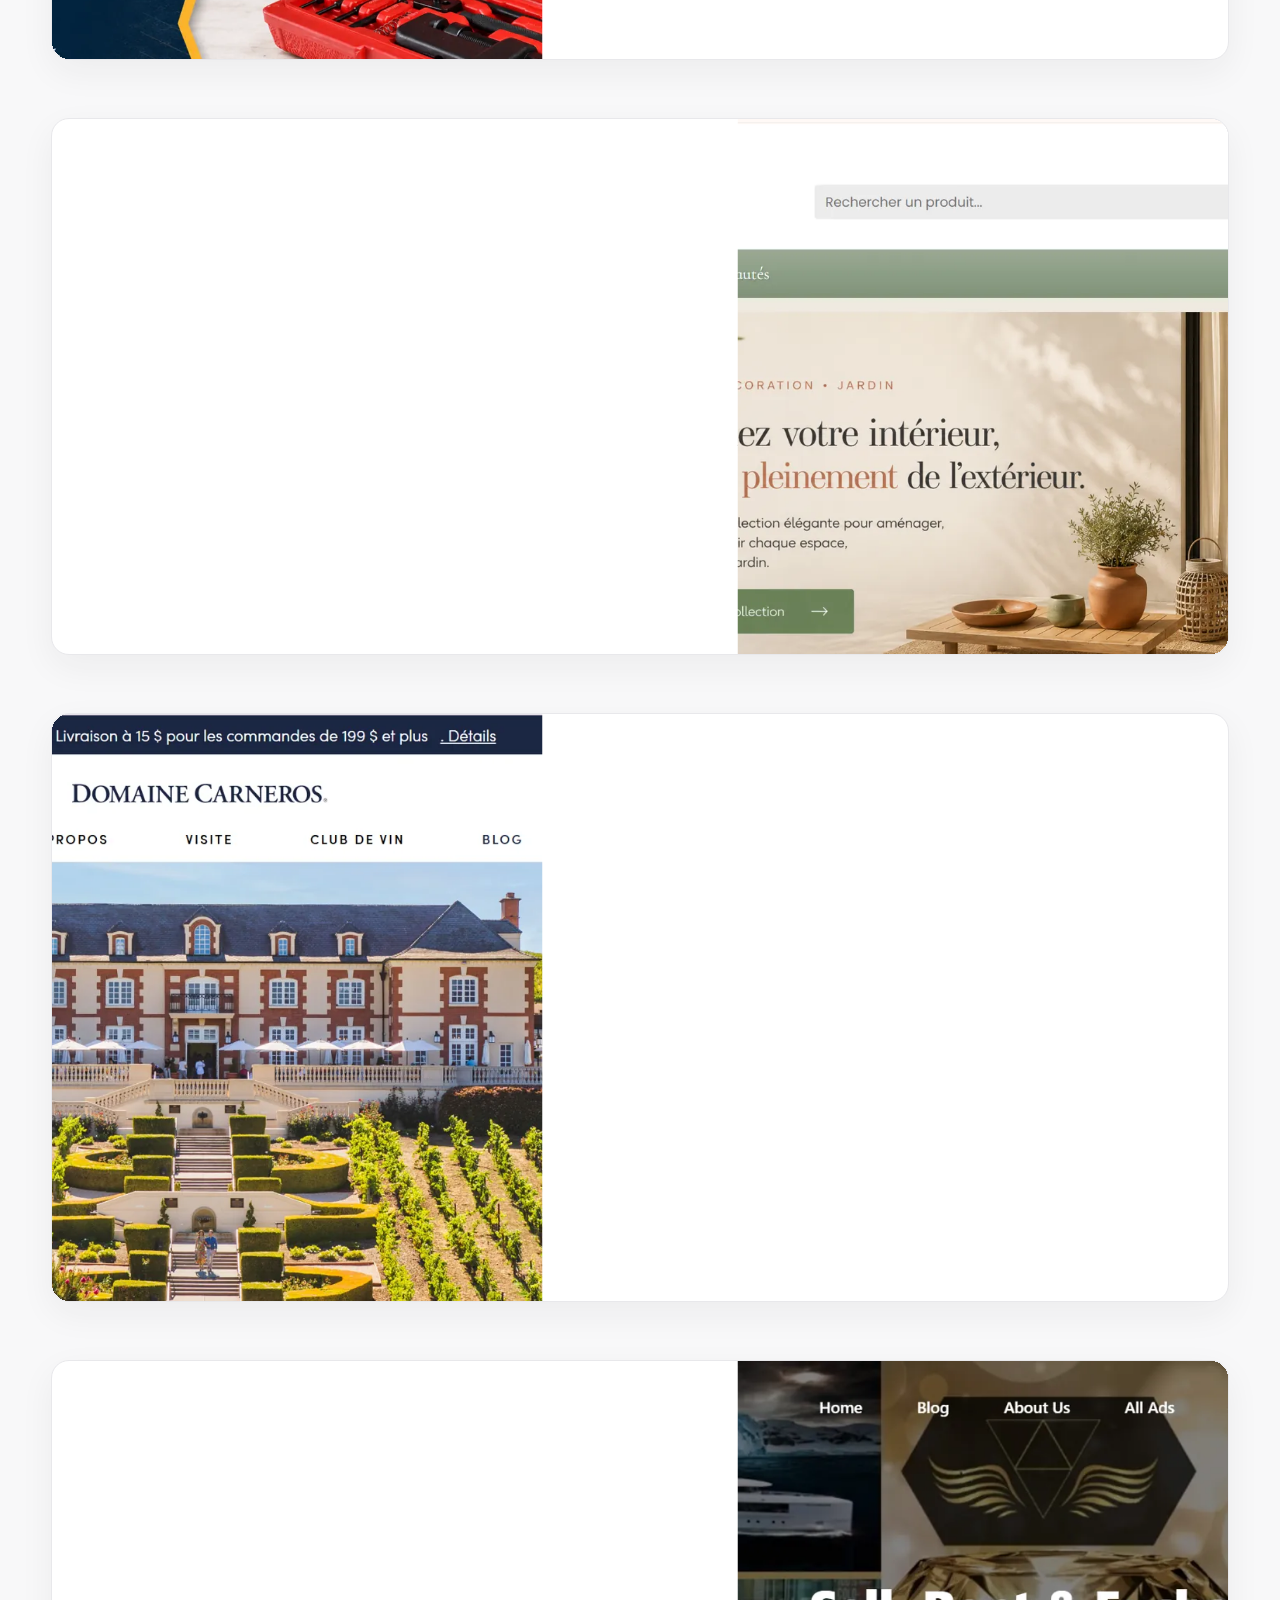
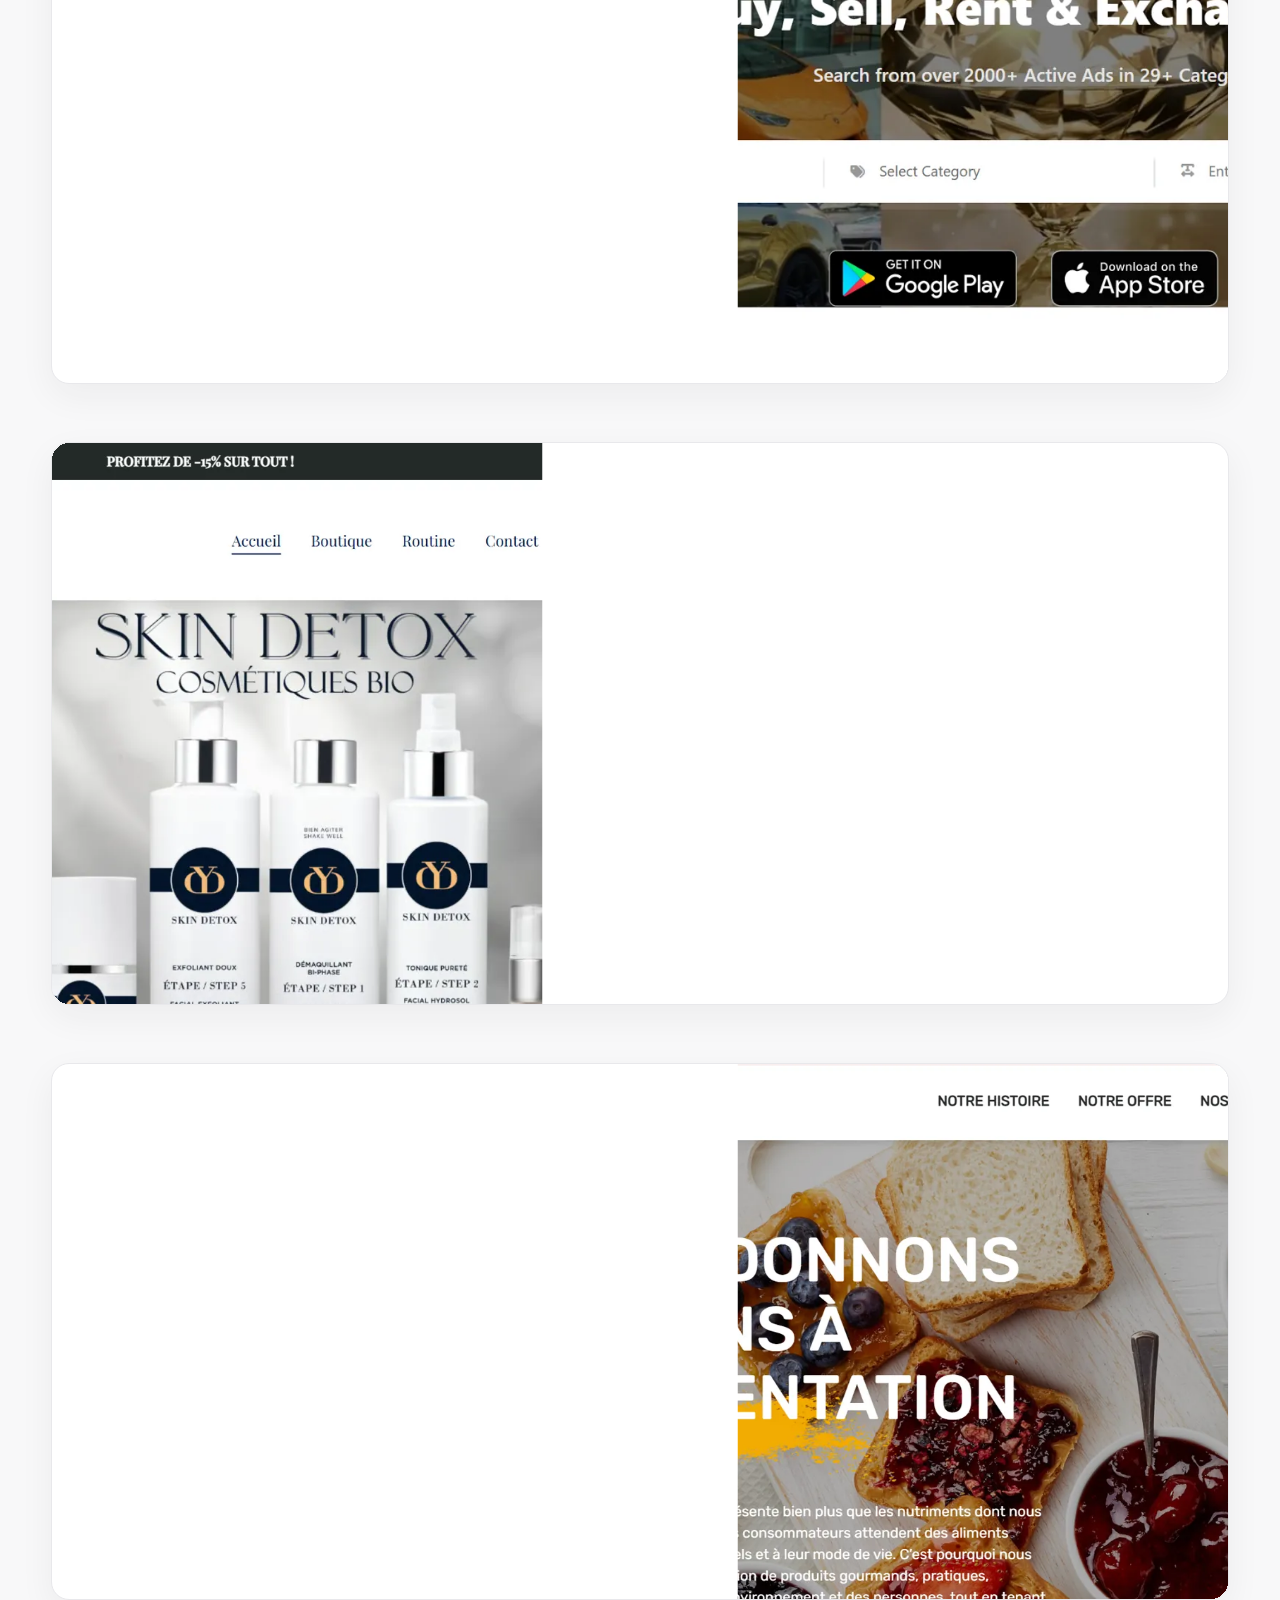
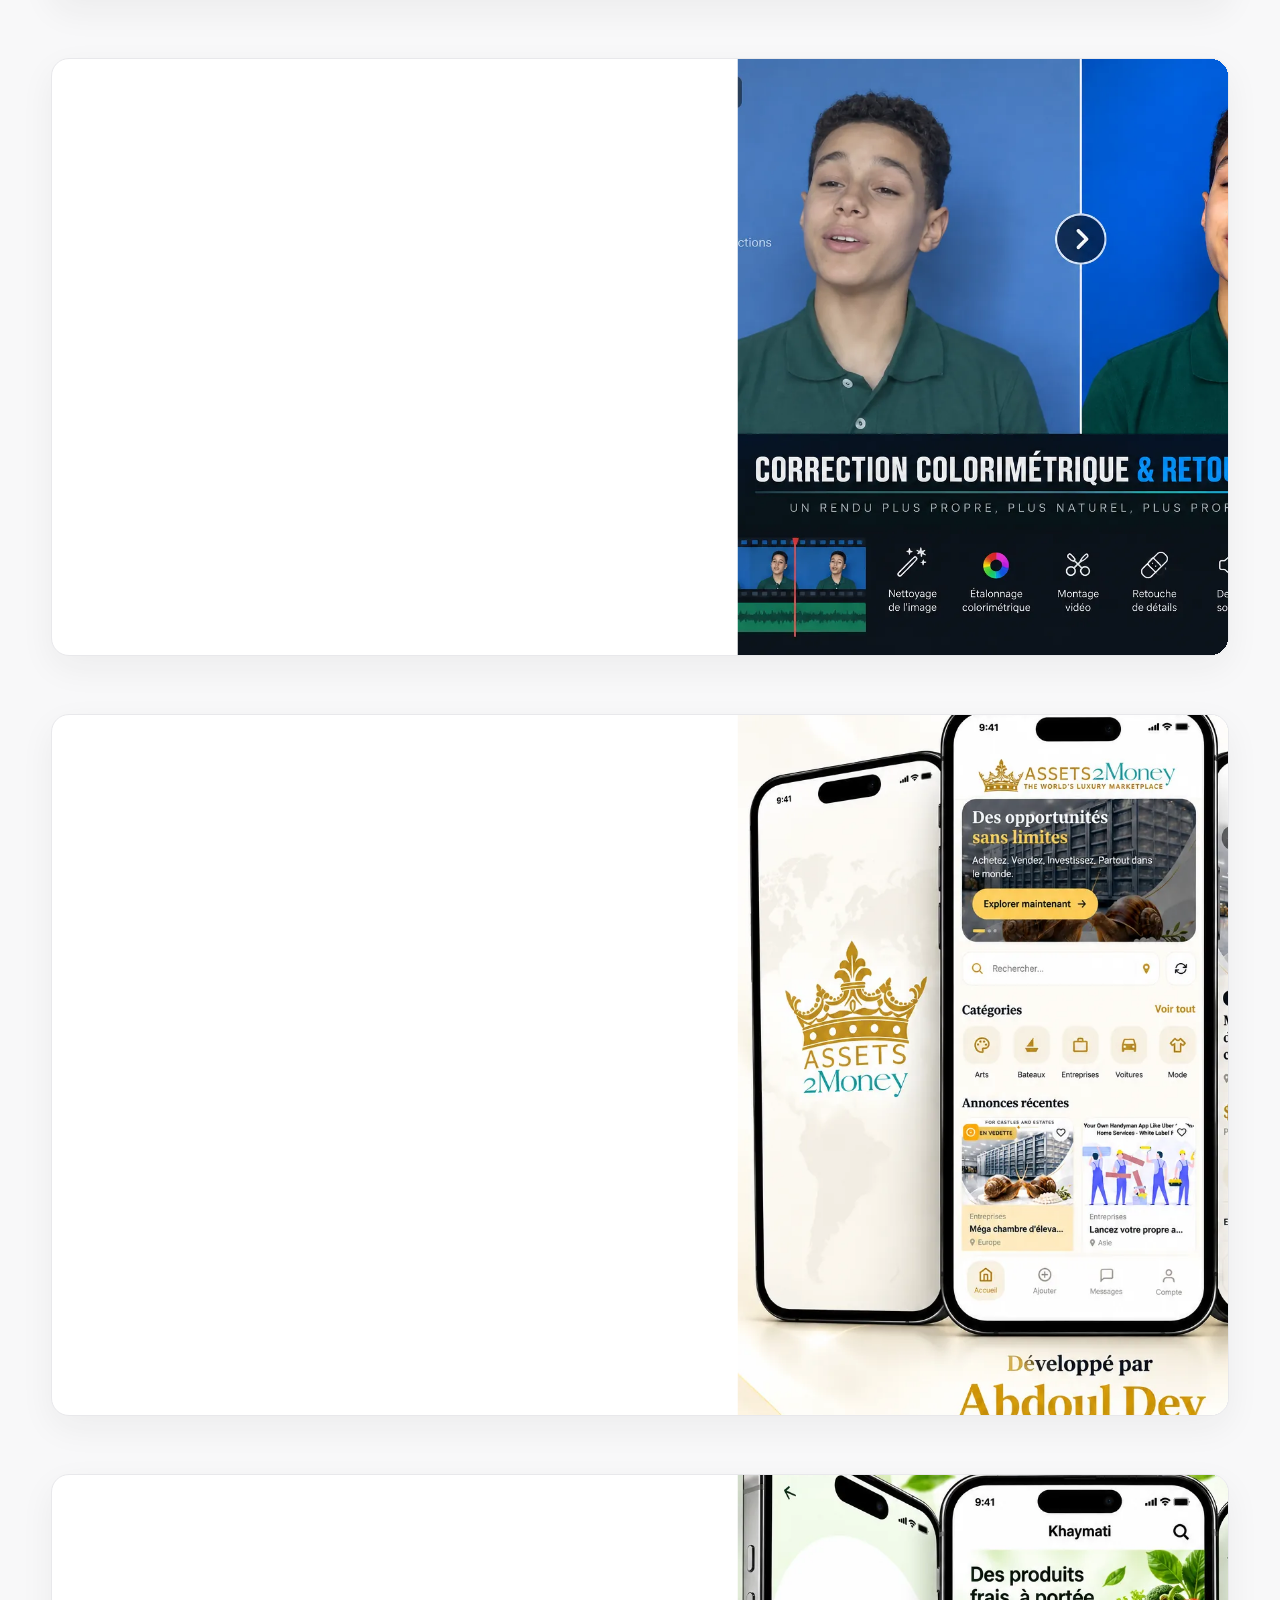
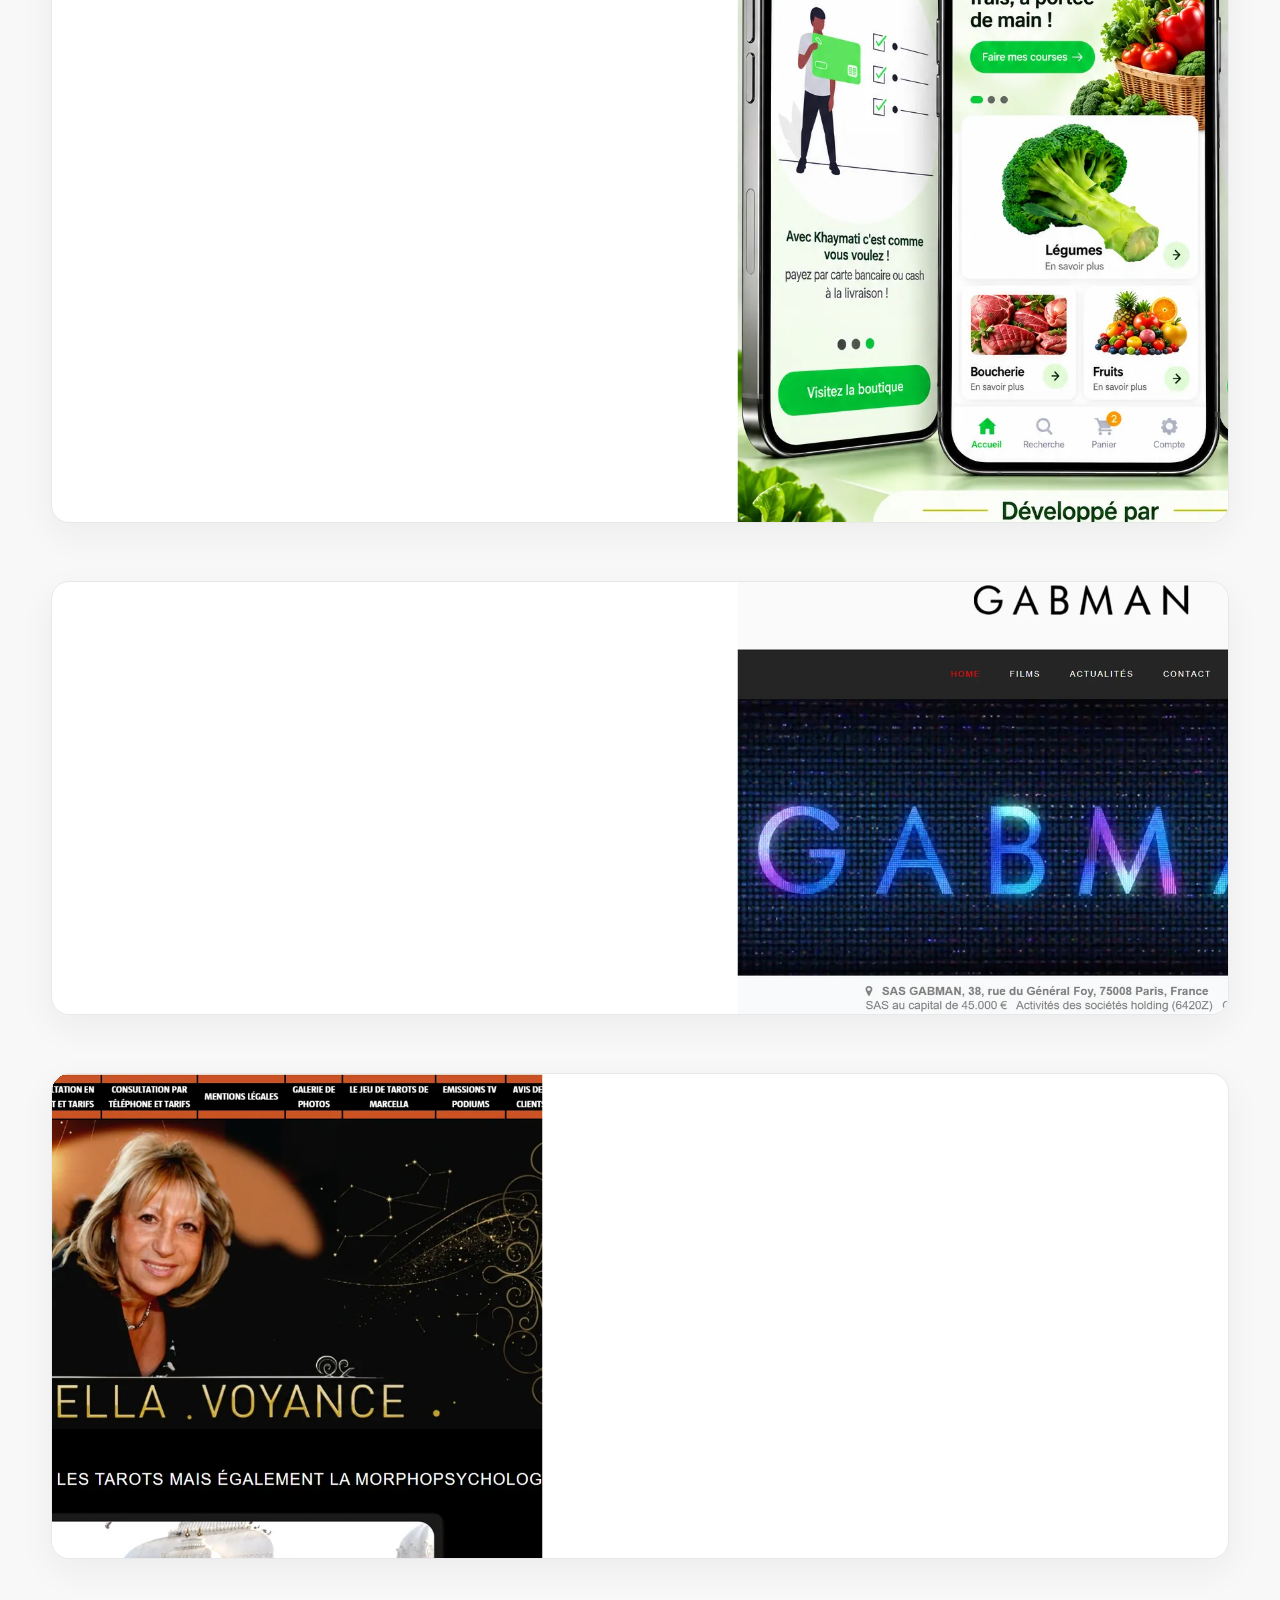
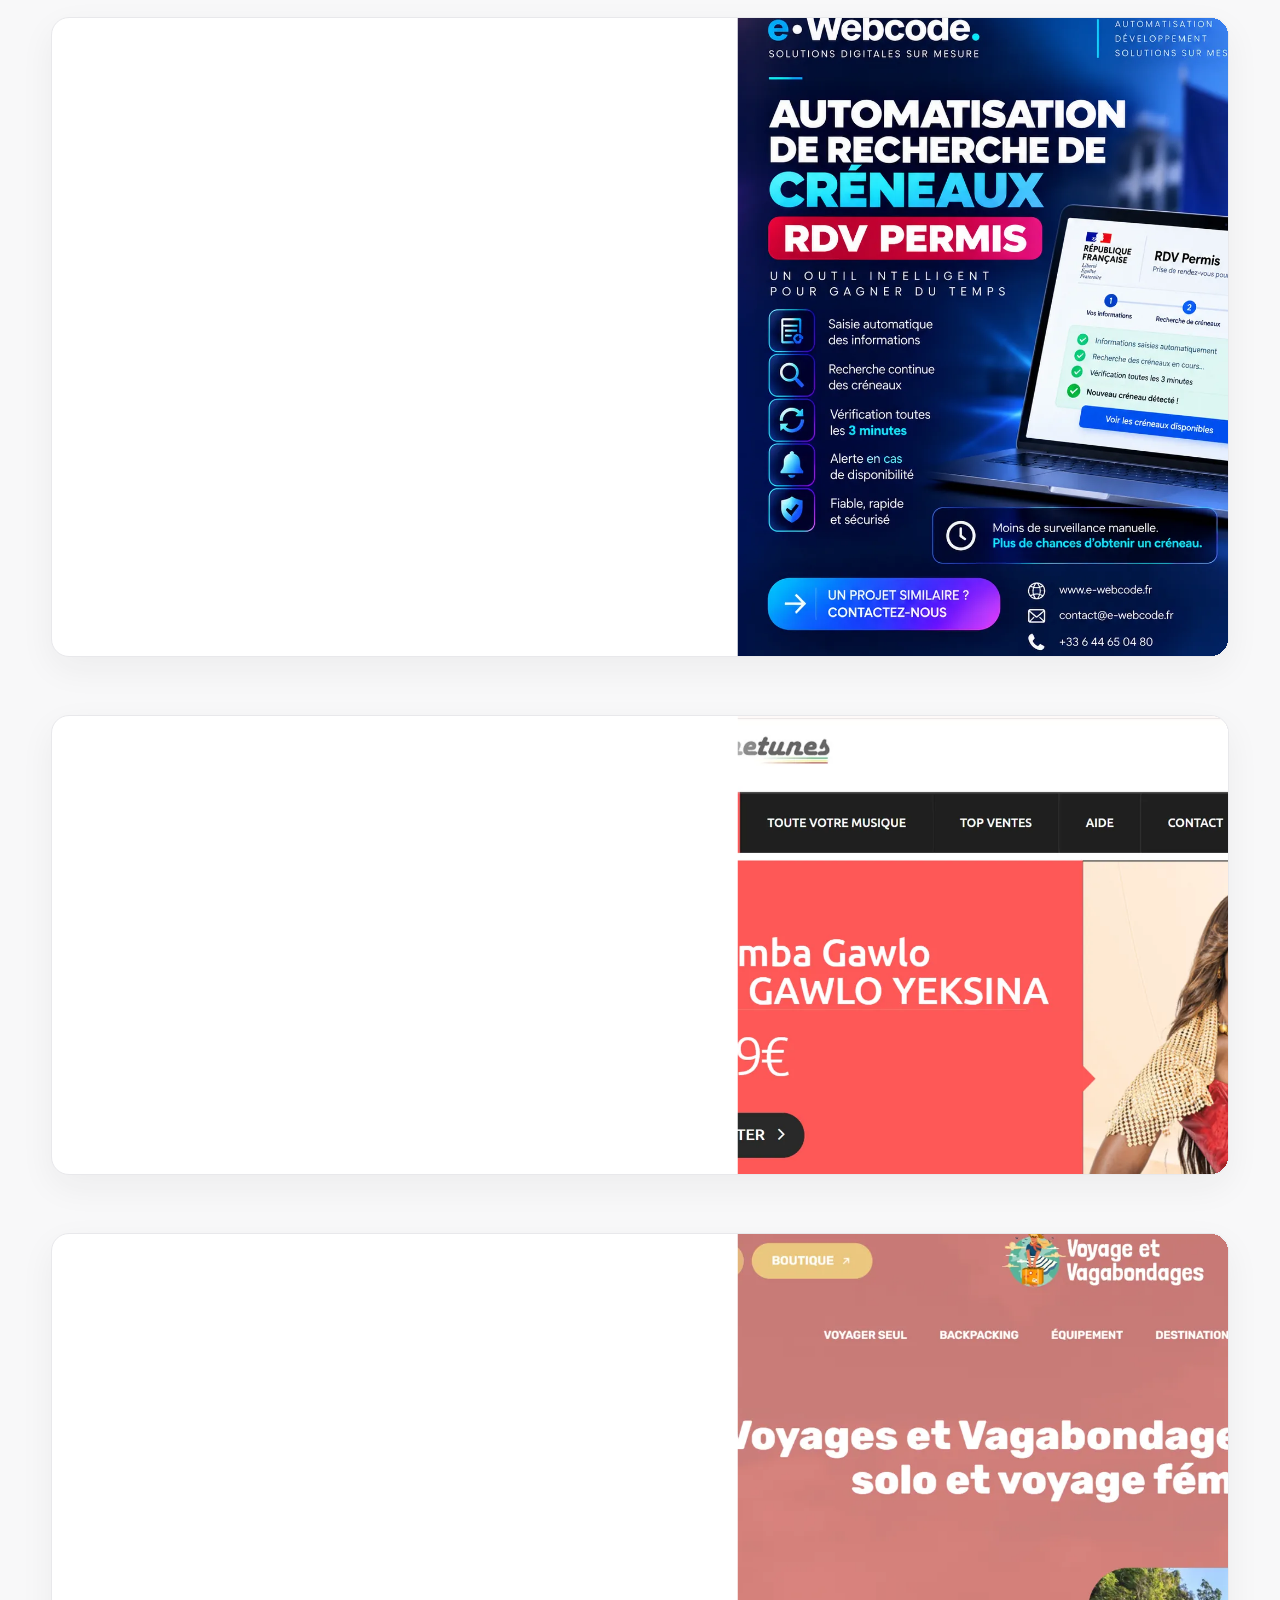
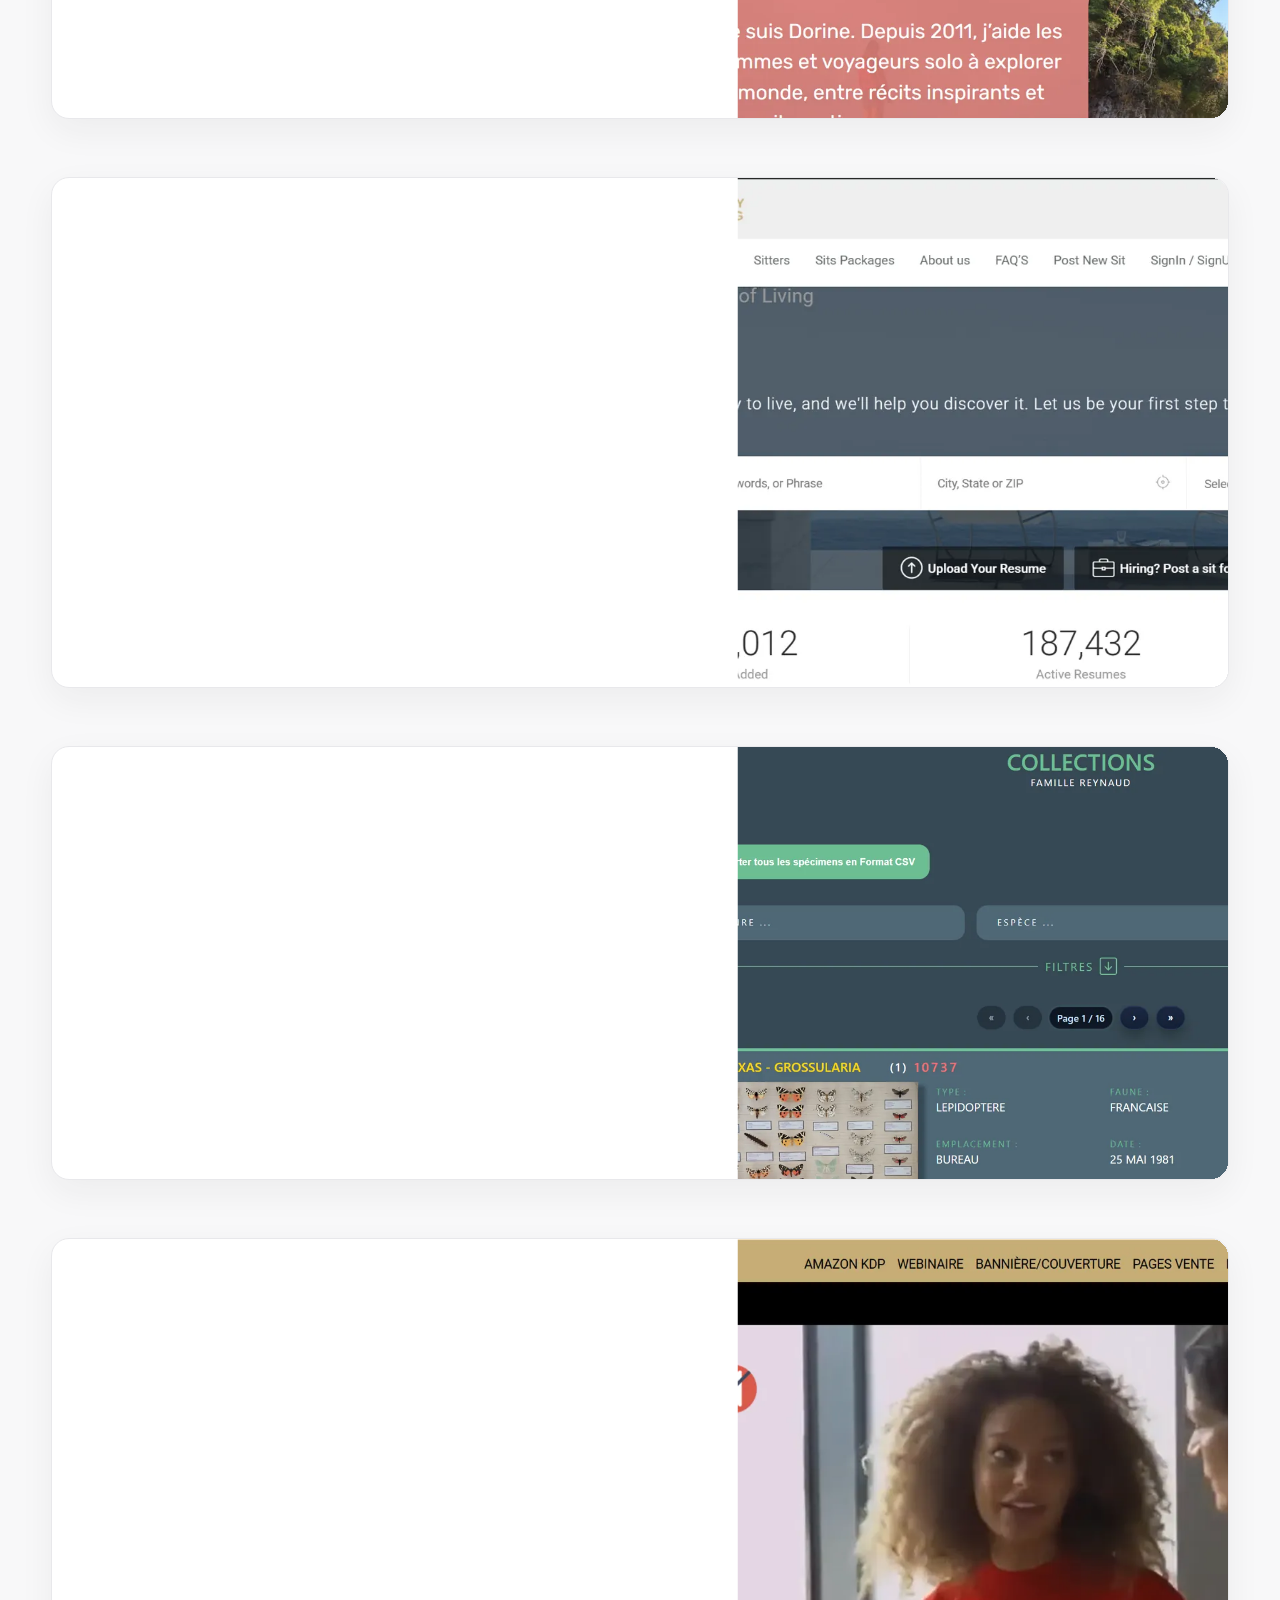
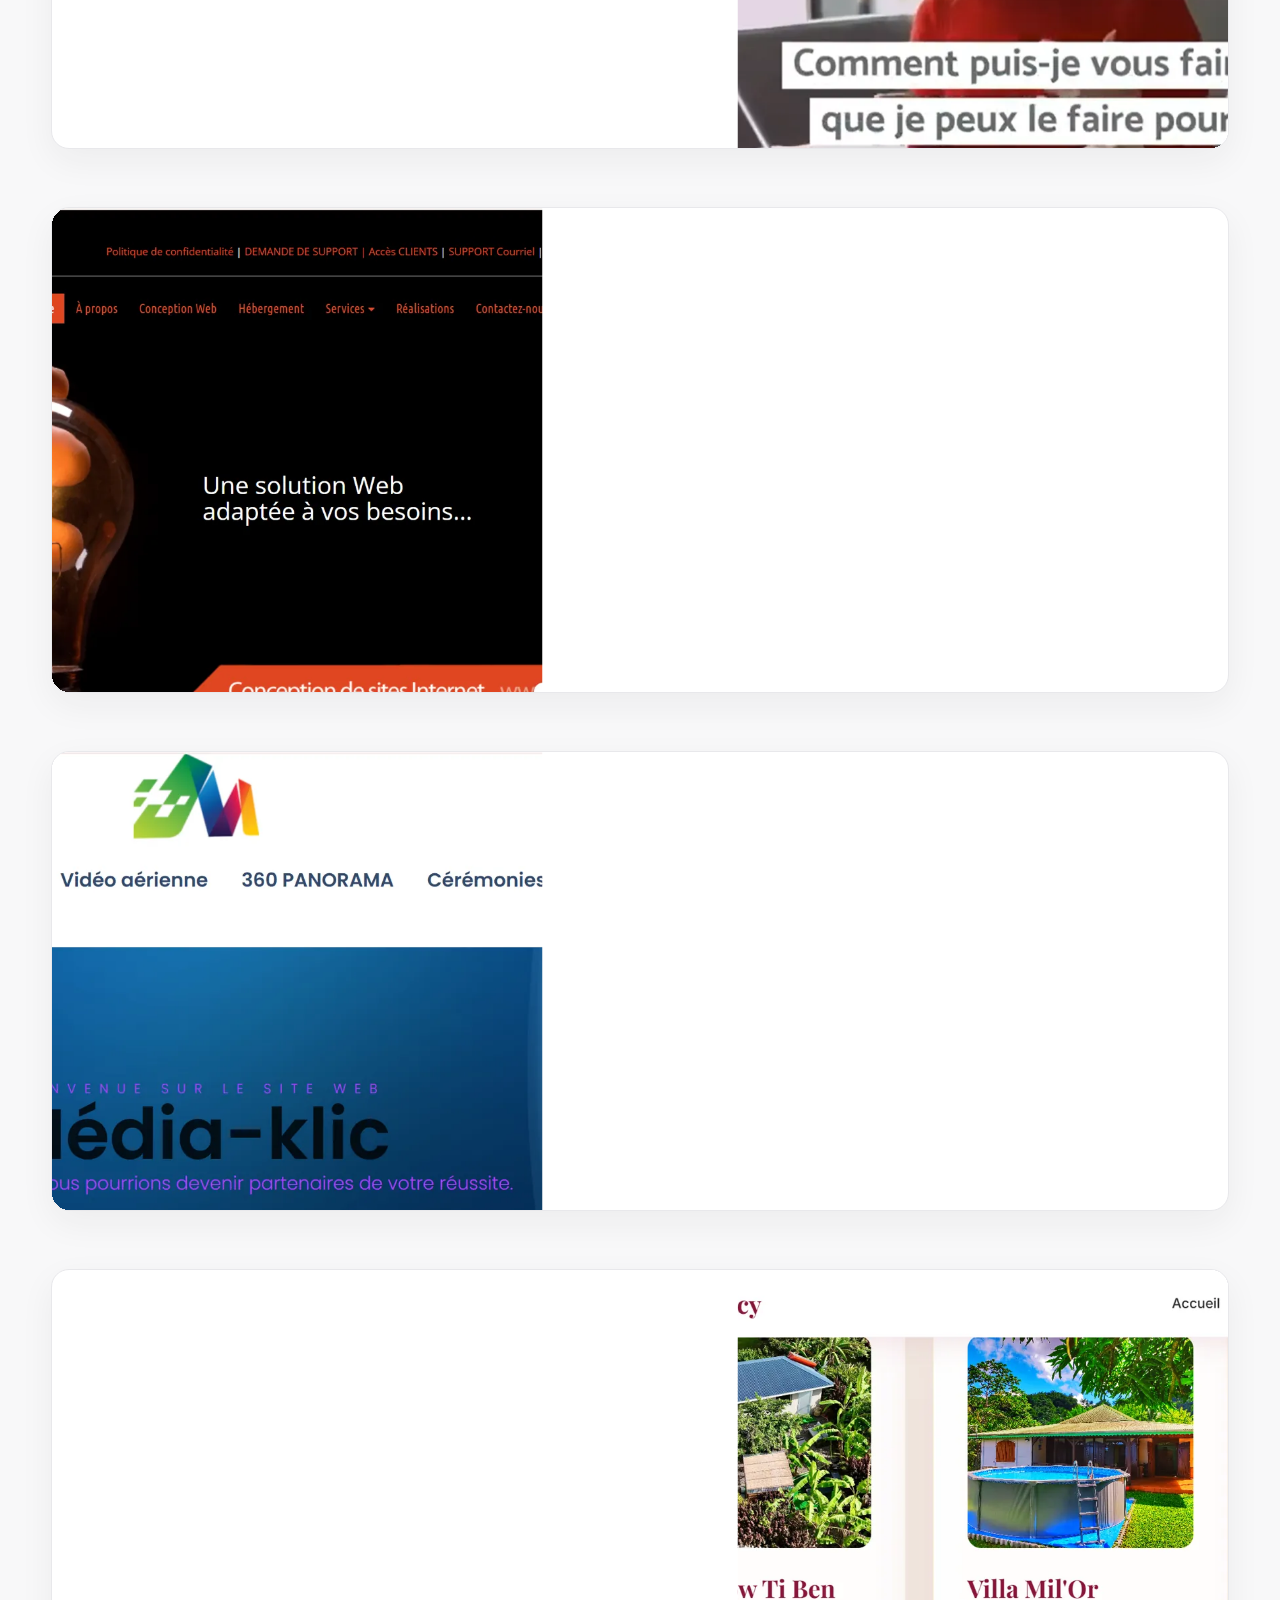
==== commit d85db105: "Update index.html" ====
--- a/index.html
+++ b/index.html
@@ -44,7 +44,7 @@
 
       <nav class="site_nav">
          <div class="container nav_container">
-            <a class="nav_brand" href="#home" aria-label="Abdoul dev — accueil">Abdoull <span>dev</span></a>
+            <a class="nav_brand" href="#home" aria-label="Abdoul dev — accueil">Abdoul <span>dev</span></a>
             <input class="nav_toggle" type="checkbox" id="nav-toggle">
             <label class="nav_menu_button" for="nav-toggle" aria-label="Ouvrir le menu"><span></span><span></span><span></span></label>
             <div class="navitems">
